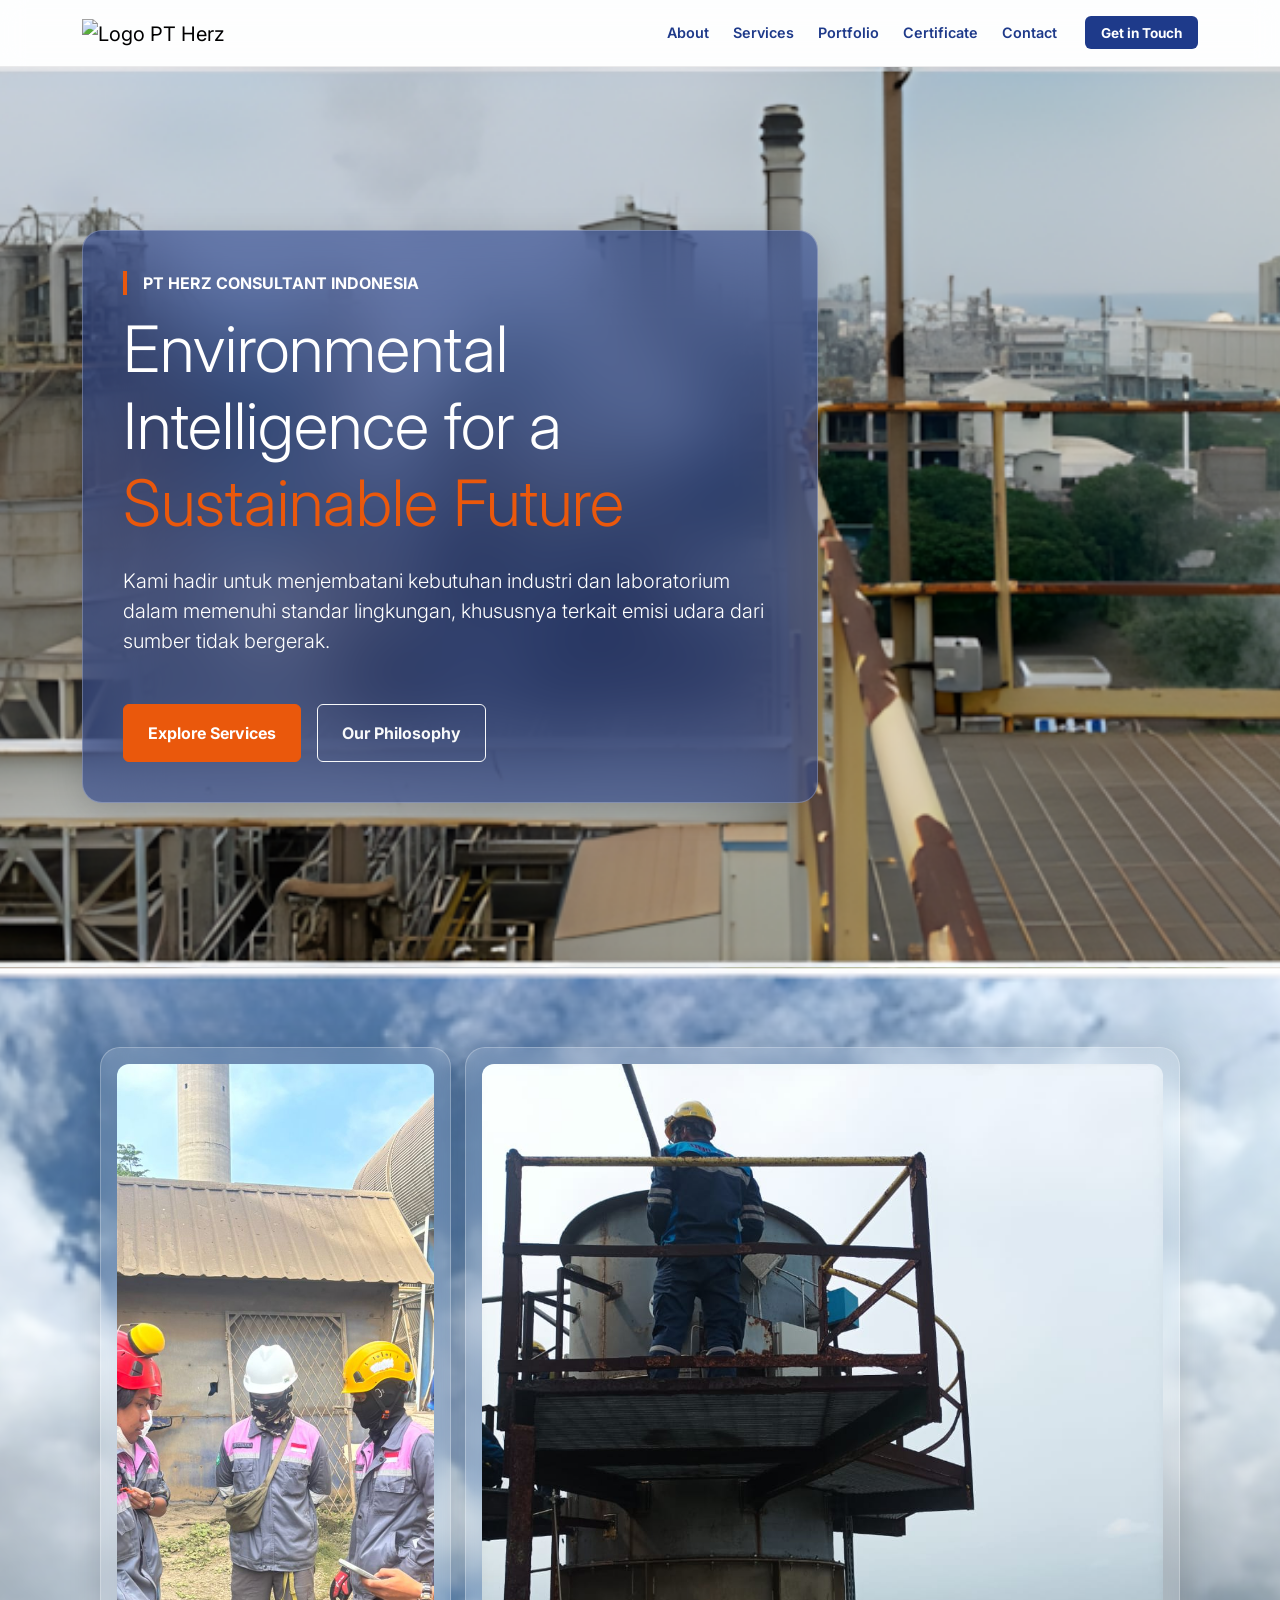
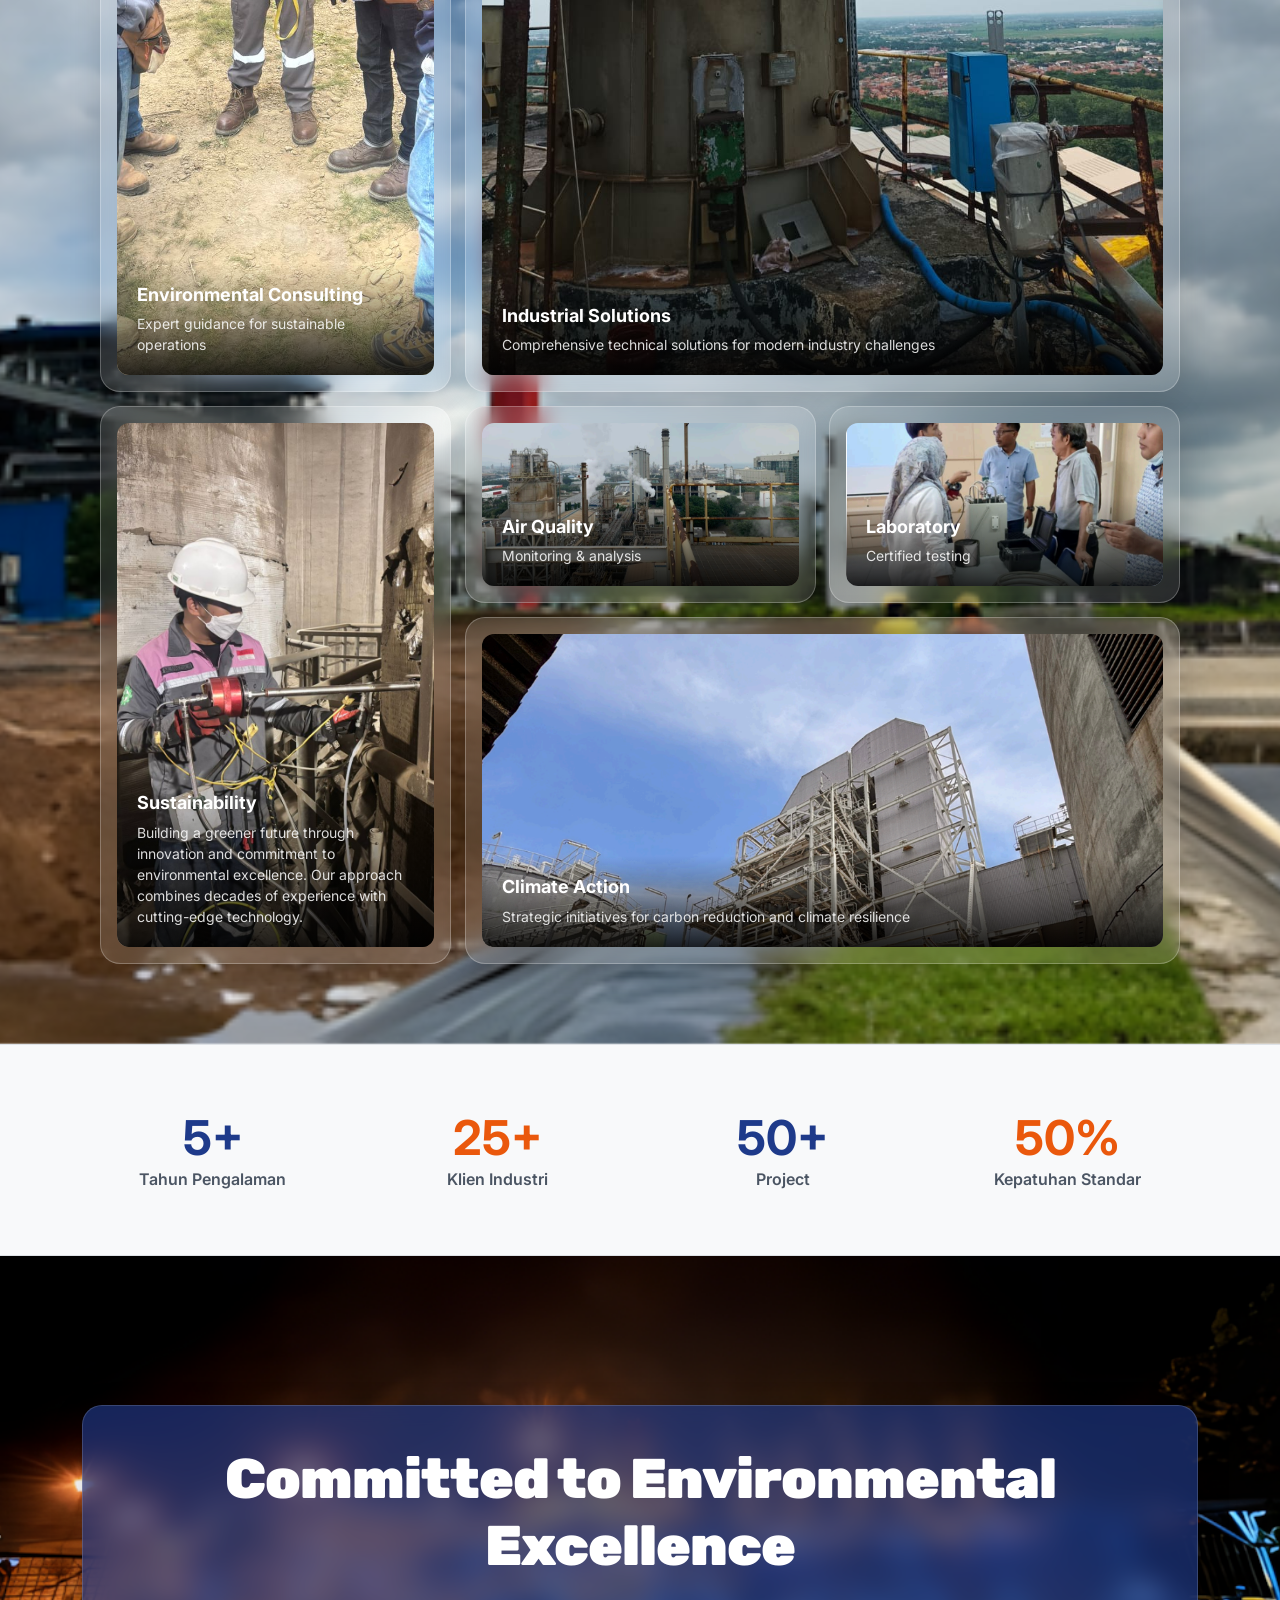
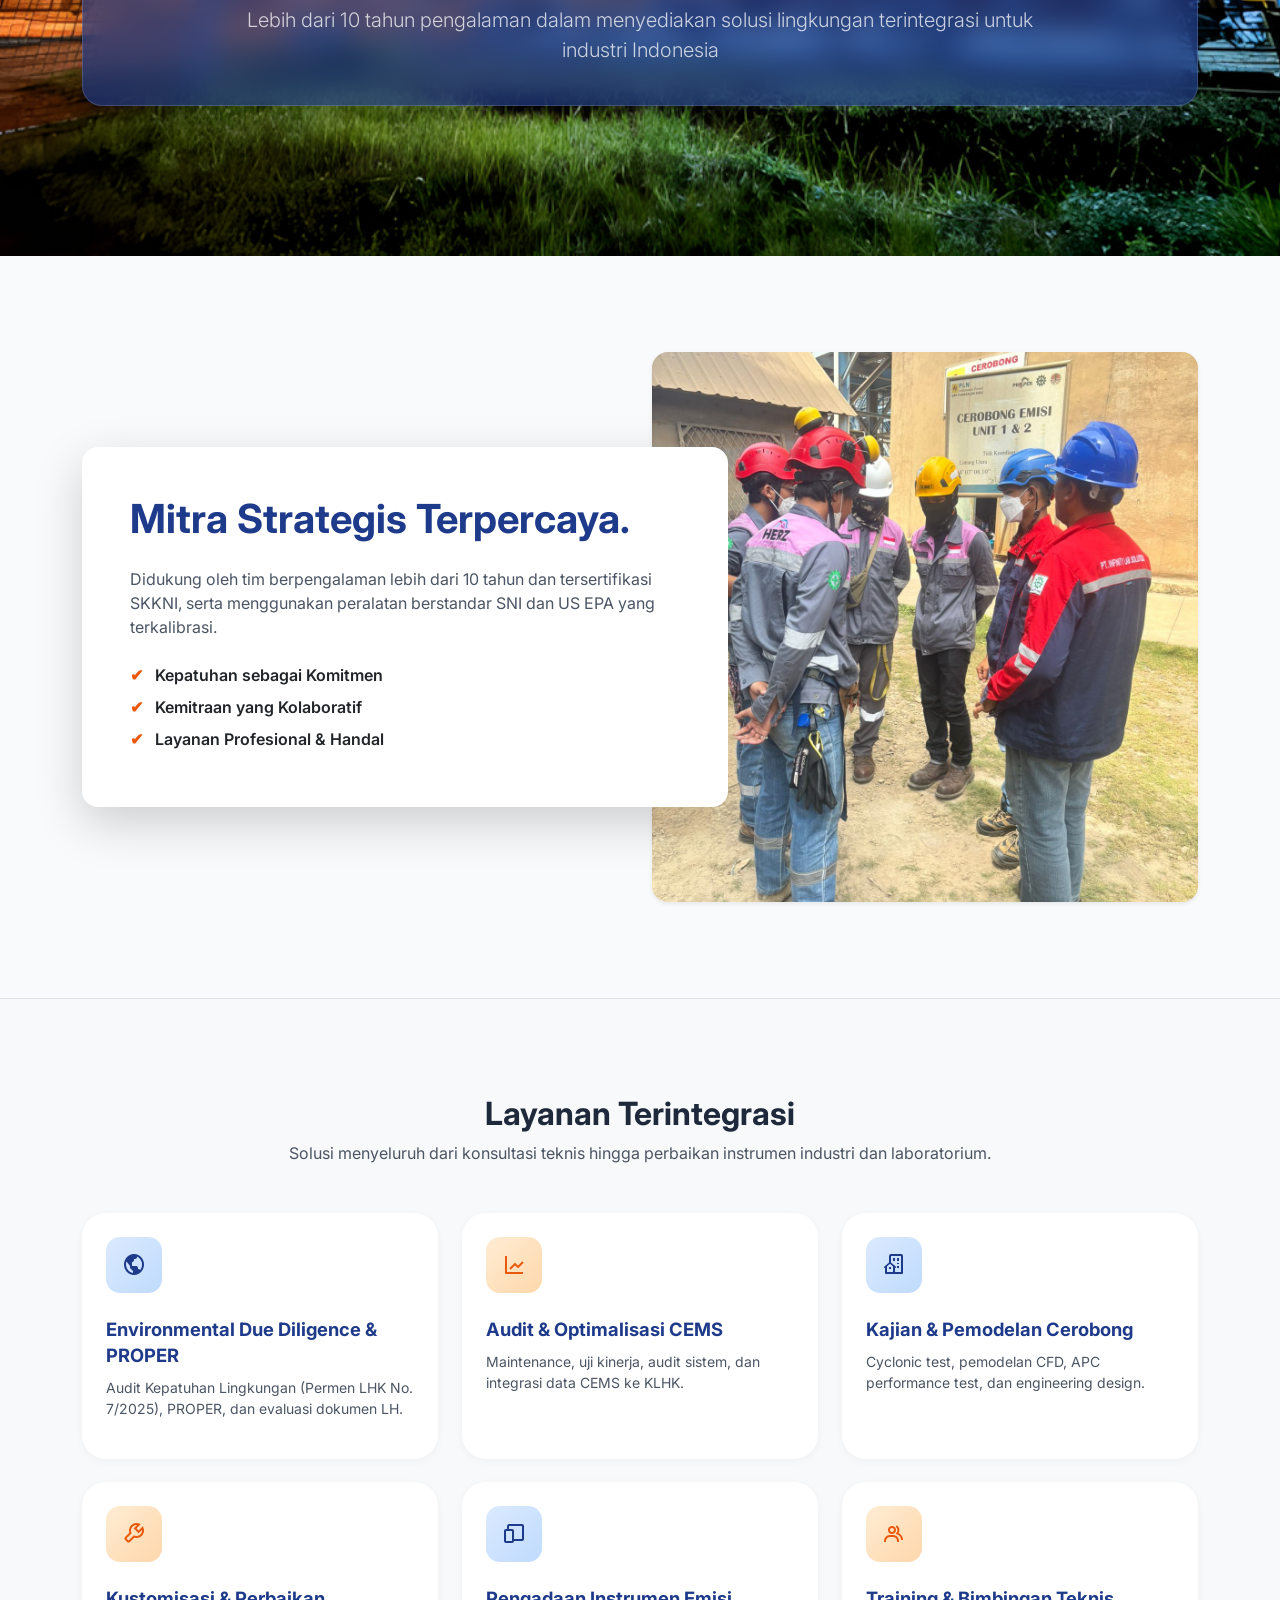
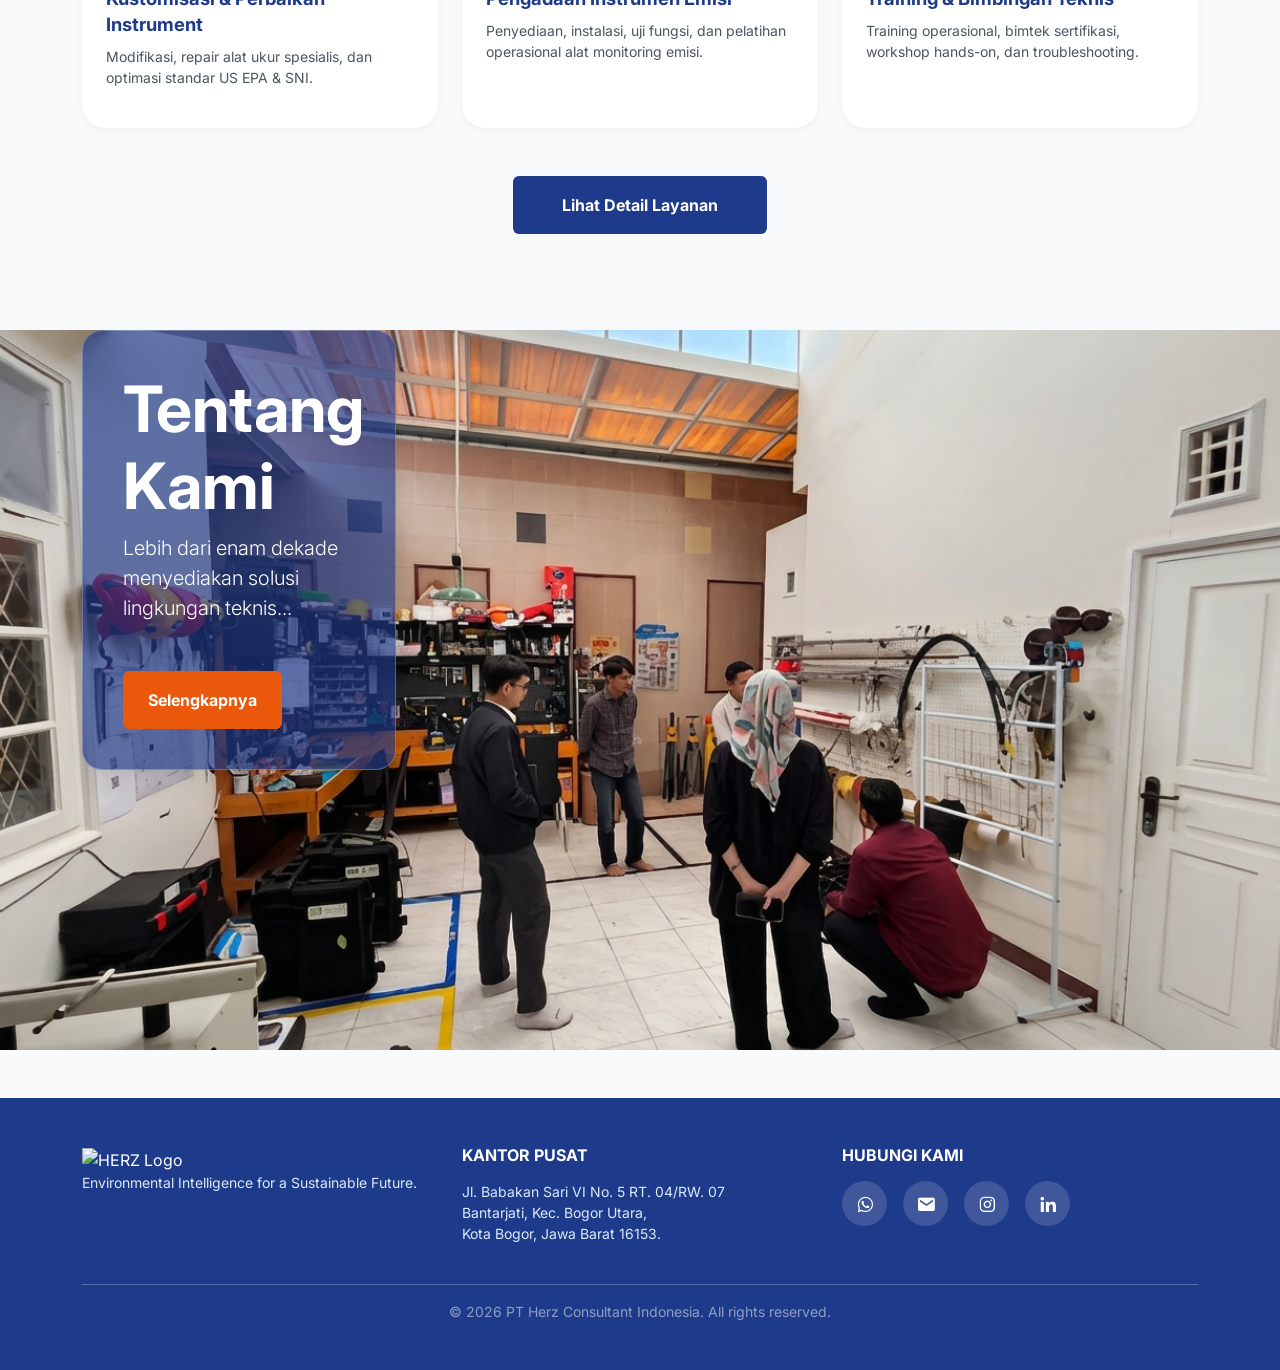
==== index.html @ bb4b150a "tambah card data pada portfolio" ====
<!DOCTYPE html>
<html lang="id">
<head>
    <meta charset="UTF-8">
    <meta name="viewport" content="width=device-width, initial-scale=1.0">
    <title>PT Herz Consultant Indonesia | Environmental Intelligence</title>
    
    <link href="https://cdn.jsdelivr.net/npm/bootstrap@5.3.0/dist/css/bootstrap.min.css" rel="stylesheet">
    <link href="https://fonts.googleapis.com/css2?family=Inter:wght@300;400;600;700;800&family=Rubik:wght@400;600;700;800;900&display=swap" rel="stylesheet">
    <link href="https://unpkg.com/boxicons@2.1.4/css/boxicons.min.css" rel="stylesheet"> 
    <link rel="stylesheet" href="https://cdn.jsdelivr.net/npm/swiper@11/swiper-bundle.min.css" />   
    <link rel="stylesheet" href="css/style.css">
</head>
<body>

    <nav class="navbar navbar-expand-lg navbar-light py-2">
        <div class="container">
            <a class="navbar-brand" href="index.html">
                <img src="assets/logos/logo-herz.png" alt="Logo PT Herz" class="brand-logo">
            </a>
            <button class="navbar-toggler" type="button" data-bs-toggle="collapse" data-bs-target="#navbarNav">
                <span class="navbar-toggler-icon"></span>
            </button>
            <div class="collapse navbar-collapse" id="navbarNav">
                <ul class="navbar-nav ms-auto align-items-center">
                    <li class="nav-item"><a class="nav-link fw-semibold px-3" href="about.html">About</a></li>
                    <li class="nav-item"><a class="nav-link fw-semibold px-3" href="services.html">Services</a></li>
                    <li class="nav-item"><a class="nav-link fw-semibold px-3" href="portfolio.html">Portfolio</a></li>
                    <li class="nav-item"><a class="nav-link fw-semibold px-3" href="sertificate.html">Certificate</a></li>
                    <li class="nav-item"><a class="nav-link fw-semibold px-3" href="contact.html">Contact</a></li>
                    <li class="nav-item ms-lg-3">
                        <a href="#" class="btn btn-herz-blue fw-bold px-4" data-bs-toggle="modal" data-bs-target="#contactModal">Get in Touch</a>
                    </li>
                </ul>
            </div>
        </div>
    </nav>

    <section id="home" class="hero-slider d-flex align-items-center">
        <div class="hero-slides">
            <div class="hero-slide active" style="background-image: url('assets/images/bg_hero01.png');"></div>
            <div class="hero-slide" style="background-image: url('assets/images/bg_hero02.png');"></div>
            <div class="hero-slide" style="background-image: url('assets/images/bg_hero03.png');"></div>
            <div class="hero-slide" style="background-image: url('assets/images/bg_hero04.png');"></div>
        </div>
        <div class="container">
            <div class="row">
                <div class="col-lg-8 reveal-left">
                <div class="glass-panel" style="background: rgba(30, 58, 138, 0.55); backdrop-filter: blur(40px); -webkit-backdrop-filter: blur(40px);">
                        <span class="hero-subtitle text-uppercase fw-bold mb-3 d-block" style="color: #ffffff;">PT Herz Consultant Indonesia</span>
                        <h1 class="display-3 fw-extrabold mb-4 text-white">
                            Environmental Intelligence for a <span class="text-herz-orange">Sustainable Future</span>
                        </h1>
                    <p class="lead mb-5 text-white">
                            Kami hadir untuk menjembatani kebutuhan industri dan laboratorium dalam memenuhi standar lingkungan, khususnya terkait emisi udara dari sumber tidak bergerak.
                        </p>
                        <div class="d-flex gap-3">
                            <a href="services.html" class="btn btn-herz-orange px-4 py-3 fw-bold text-white">Explore Services</a>
                            <a href="portfolio.html" class="btn btn-outline-light px-4 py-3 fw-bold">Our Philosophy</a>
                        </div>
                    </div>
                </div>
            </div>
        </div>
    </section>

    <section class="masonry-grid-section" style="background-image: url('assets/images/bg_hero04.png'); background-size: cover; background-position: center;">
        <div class="masonry-grid-container">
            <div class="masonry-grid">
                <!-- Card 1: Standard -->
                <div class="masonry-card masonry-card-standard animate-on-scroll">
                    <img src="assets/images/dokum (221).jpeg" alt="Environmental Consulting" class="masonry-card-img">
                    <div class="masonry-card-body">
                        <h3 class="masonry-card-title">Environmental Consulting</h3>
                        <p class="masonry-card-text">Expert guidance for sustainable operations</p>
                    </div>
                </div>

                <!-- Card 2: Wide (spans 2 columns) -->
                <div class="masonry-card masonry-card-wide animate-on-scroll">
                    <img src="assets/images/dokum (1).jpg" alt="Industrial Solutions" class="masonry-card-img">
                    <div class="masonry-card-body">
                        <h3 class="masonry-card-title">Industrial Solutions</h3>
                        <p class="masonry-card-text">Comprehensive technical solutions for modern industry challenges</p>
                    </div>
                </div>

                <!-- Card 3: Tall (spans 2 rows) -->
                <div class="masonry-card masonry-card-tall animate-on-scroll">
                    <img src="assets/images/dokum (51).jpeg" alt="Sustainability" class="masonry-card-img">
                    <div class="masonry-card-body">
                        <h3 class="masonry-card-title">Sustainability</h3>
                        <p class="masonry-card-text">Building a greener future through innovation and commitment to environmental excellence. Our approach combines decades of experience with cutting-edge technology.</p>
                    </div>
                </div>

                <!-- Card 4: Standard -->
                <div class="masonry-card masonry-card-standard animate-on-scroll">
                    <img src="assets/images/airquality.png" alt="Air Quality" class="masonry-card-img">
                    <div class="masonry-card-body">
                        <h3 class="masonry-card-title">Air Quality</h3>
                        <p class="masonry-card-text">Monitoring & analysis</p>
                    </div>
                </div>

                <!-- Card 5: Standard -->
                <div class="masonry-card masonry-card-standard animate-on-scroll">
                    <img src="assets/images/lab.png" alt="Laboratory" class="masonry-card-img">
                    <div class="masonry-card-body">
                        <h3 class="masonry-card-title">Laboratory</h3>
                        <p class="masonry-card-text">Certified testing</p>
                    </div>
                </div>

                <!-- Card 6: Wide (spans 2 columns) -->
                <div class="masonry-card masonry-card-wide animate-on-scroll">
                    <img src="assets/images/climate.png" alt="Climate Action" class="masonry-card-img">
                    <div class="masonry-card-body">
                        <h3 class="masonry-card-title">Climate Action</h3>
                        <p class="masonry-card-text">Strategic initiatives for carbon reduction and climate resilience</p>
                    </div>
                </div>
            </div>
        </div>
    </section>

    <!-- Divider: Stat Counters -->
    <section class="stat-divider py-5 bg-light border-top border-bottom">
        <div class="container">
            <div class="row text-center g-4">
                <div class="col-md-3 col-6">
                    <div class="stat-item">
                        <h2 class="display-5 fw-bold text-herz-blue mb-0"><span class="counter" data-target="5">0</span>+</h2>
                        <p class="text-muted fw-semibold mb-0">Tahun Pengalaman</p>
                    </div>
                </div>
                <div class="col-md-3 col-6">
                    <div class="stat-item">
                        <h2 class="display-5 fw-bold text-herz-orange mb-0"><span class="counter" data-target="25">0</span>+</h2>
                        <p class="text-muted fw-semibold mb-0">Klien Industri</p>
                    </div>
                </div>
                <div class="col-md-3 col-6">
                    <div class="stat-item">
                        <h2 class="display-5 fw-bold text-herz-blue mb-0"><span class="counter" data-target="50">0</span>+</h2>
                        <p class="text-muted fw-semibold mb-0">Project</p>
                    </div>
                </div>
                <div class="col-md-3 col-6">
                    <div class="stat-item">
                        <h2 class="display-5 fw-bold text-herz-orange mb-0"><span class="counter" data-target="100">0</span>%</h2>
                        <p class="text-muted fw-semibold mb-0">Kepatuhan Standar</p>
                    </div>
                </div>
            </div>
        </div>
    </section>

    <section class="full-width-blue-section" style="background-image: url('assets/images/bg_hero03.png'); background-size: cover; background-position: center;">
    <div class="container">
        <div class="row">
            <div class="col-12 text-center">
                <div class="glass-panel-dark d-inline-block">
                    <h2 class="display-4 fw-extrabold text-white mb-4 animate-on-scroll">
                        Committed to Environmental Excellence
                    </h2>

                    <p class="lead text-white opacity-75 fade-in-text"
                       style="max-width: 800px; margin: 0 auto;">
                        Lebih dari 10 tahun pengalaman dalam menyediakan solusi lingkungan terintegrasi untuk industri Indonesia
                    </p>
                </div>
            </div>
        </div>
    </div>
</section>

    <section id="about" class="py-5 overflow-hidden">
        <div class="container py-5">
            <div class="row align-items-center">
                
                <!-- Left Column: Card with text -->
                <div class="col-lg-6 position-relative z-2">
                    <div class="card border-0 shadow-lg p-4 p-lg-5 rounded-4 about-card-overlap fade-up-stagger stagger-1">
                        <h2 class="h1 fw-bold text-herz-blue mb-4">Mitra Strategis Terpercaya.</h2>

                        <p class="text-muted mb-4" style="min-height: auto;">
                            Didukung oleh tim berpengalaman lebih dari 10 tahun dan tersertifikasi SKKNI, serta menggunakan peralatan berstandar SNI dan US EPA yang terkalibrasi.
                        </p>
                            
                        <ul class="list-unstyled fw-semibold text-dark mb-0">
                            <li class="mb-2 fade-up-stagger stagger-3"><span class="text-herz-orange me-2">✔</span> Kepatuhan sebagai Komitmen</li>
                            <li class="mb-2 fade-up-stagger stagger-4"><span class="text-herz-orange me-2">✔</span> Kemitraan yang Kolaboratif</li>
                            <li class="mb-2 fade-up-stagger stagger-5"><span class="text-herz-orange me-2">✔</span> Layanan Profesional & Handal</li>
                        </ul>
                    </div>
                </div>

                <!-- Right Column: Image -->
                <div class="col-lg-6 position-relative z-1">
                    <img src="assets/images/WhatsApp Image 2026-05-28 at 17.19.41.jpeg" alt="Tentang PT Herz" class="about-img-under rounded-4 shadow-sm w-100 reveal-right">
                </div>

            </div>
        </div>
    </section>

    <section id="services" class="py-5 bg-light border-top">
        <div class="container py-5">
            <div class="text-center mb-5">
                <h2 class="fw-bold fade-in-text">Layanan Terintegrasi</h2>
                <p class="text-muted fade-in-text">Solusi menyeluruh dari konsultasi teknis hingga perbaikan instrumen industri dan laboratorium.</p>
            </div>
            <div class="row g-4">
                <div class="col-md-4">
                    <div class="card h-100 p-4 border-0 shadow-md service-card animate-on-scroll">
                        <div class="icon-box mb-4"><i class='bx bx-world'></i></div>
                        <h4 class="fw-bold">Environmental Due Diligence & PROPER</h4>
                        <p class="text-muted small">Audit Kepatuhan Lingkungan (Permen LHK No. 7/2025), PROPER, dan evaluasi dokumen LH.</p>
                    </div>
                </div>

                <div class="col-md-4">
                    <div class="card h-100 p-4 border-0 shadow-md service-card animate-on-scroll">
                        <div class="icon-box-orange mb-4"><i class='bx bx-line-chart'></i></div>
                        <h4 class="fw-bold">Audit & Optimalisasi CEMS</h4>
                        <p class="text-muted small">Maintenance, uji kinerja, audit sistem, dan integrasi data CEMS ke KLHK.</p>
                    </div>
                </div>

                <div class="col-md-4">
                    <div class="card h-100 p-4 border-0 shadow-md service-card animate-on-scroll">
                        <div class="icon-box mb-4"><i class='bx bx-building-house'></i></div>
                        <h4 class="fw-bold">Kajian & Pemodelan Cerobong</h4>
                        <p class="text-muted small">Cyclonic test, pemodelan CFD, APC performance test, dan engineering design.</p>
                    </div>
                </div>

                <div class="col-md-4">
                    <div class="card h-100 p-4 border-0 shadow-md service-card animate-on-scroll">
                        <div class="icon-box-orange mb-4"><i class='bx bx-wrench'></i></div>
                        <h4 class="fw-bold">Kustomisasi & Perbaikan Instrument</h4>
                        <p class="text-muted small">Modifikasi, repair alat ukur spesialis, dan optimasi standar US EPA & SNI.</p>
                    </div>
                </div>

                <div class="col-md-4">
                    <div class="card h-100 p-4 border-0 shadow-md service-card animate-on-scroll">
                        <div class="icon-box mb-4"><i class='bx bx-devices'></i></div>
                        <h4 class="fw-bold">Pengadaan Instrumen Emisi</h4>
                        <p class="text-muted small">Penyediaan, instalasi, uji fungsi, dan pelatihan operasional alat monitoring emisi.</p>
                    </div>
                </div>

                <div class="col-md-4">
                    <div class="card h-100 p-4 border-0 shadow-md service-card animate-on-scroll">
                        <div class="icon-box-orange mb-4"><i class='bx bx-group'></i></div>
                        <h4 class="fw-bold">Training & Bimbingan Teknis</h4>
                        <p class="text-muted small">Training operasional, bimtek sertifikasi, workshop hands-on, dan troubleshooting.</p>
                    </div>
                </div>
            </div>
            <div class="text-center mt-5">
                <a href="services.html" class="btn btn-herz-blue fw-bold px-5 py-3">Lihat Detail Layanan</a>
            </div>
        </div>
    </section>

    <section class="full-width-hero">
    
    <img src="assets/images/dokum100.png" alt="Tentang Herz Indonesia">

    <div class="container h-100 d-flex align-items-center">
        <div class="row">
            <div class="col-lg-6 animate-on-scroll">
                <div class="glass-panel" style="background: rgba(30, 58, 138, 0.65); backdrop-filter: blur(50px); -webkit-backdrop-filter: blur(50px);">
                    <h1 class="display-3 fw-bold text-white">Tentang Kami</h1>
                    <p class="lead mb-5 text-white">
                        Lebih dari enam dekade menyediakan solusi lingkungan teknis...
                    </p>
                    <div class="d-flex gap-3 mt-4">
                        <a href="about.html" class="btn btn-herz-orange text-white px-4 py-3 fw-bold">Selengkapnya</a>
                    </div>
                </div>
            </div>
        </div>
    </div>
</section>

    <footer id="contact" class="bg-herz-blue text-white py-5 mt-5">
        <div class="container">
            <div class="row g-4">
                <div class="col-md-4">
                    <img src="assets/logos/logo-herz.png" alt="HERZ Logo" class="img-fluid" style="height: 90px;">
                    <p class="text-light-blue small">Environmental Intelligence for a Sustainable Future.</p>
                </div>
                <div class="col-md-4">
                    <h6 class="text-uppercase fw-bold mb-3">Kantor Pusat</h6>
                    <p class="text-light-blue small">
                        Jl. Babakan Sari VI No. 5 RT. 04/RW. 07<br>
                        Bantarjati, Kec. Bogor Utara,<br>
                        Kota Bogor, Jawa Barat 16153.
                    </p>

                </div>
                <div class="col-md-4">
                    <h6 class="text-uppercase fw-bold mb-3">Hubungi Kami</h6>
                    <ul class="list-unstyled text-light-blue small">
                       <div class="d-flex gap-3 flex-wrap">
                             <!-- REVISI 2026-05-07: Update WhatsApp -->
                             <a href="https://wa.me/628131415825" class="social-icon" target="_blank">
                                 <i class='bx bxl-whatsapp'></i>
                             </a>
                         
                             <!-- REVISI 2026-05-07: Update Email -->
                             <a href="mailto:info@herzindonesia.com" class="social-icon">
                                 <i class='bx bxs-envelope'></i>
                             </a>
                         
                             <a href="#" class="social-icon">
                                 <i class='bx bxl-instagram'></i>
                             </a>
                         
                             <!-- REVISI 2026-05-07: Update LinkedIn -->
                             <a href="https://www.linkedin.com/company/pt-herz-konsultan-indonesia/" class="social-icon" target="_blank">
                                 <i class='bx bxl-linkedin'></i>
                             </a>

                        </div>
                    </ul>
                </div>
            </div>
            <hr class="mt-4 opacity-25">
            <div class="text-center small opacity-50">
                &copy; 2026 PT Herz Consultant Indonesia. All rights reserved.
            </div>
        </div>
    </footer>

    <!-- Contact Modal -->
    <div class="modal fade" id="contactModal" tabindex="-1" aria-labelledby="contactModalLabel" aria-hidden="true">
        <div class="modal-dialog modal-dialog-centered">
            <div class="modal-content border-0 shadow-lg rounded-4">
                <div class="modal-header border-0 pb-0 position-relative">
                    <h5 class="modal-title fw-bold text-herz-blue w-100 text-center mt-3" id="contactModalLabel">Hubungi Kami</h5>
                    <button type="button" class="btn-close position-absolute end-0 top-0 m-3" data-bs-dismiss="modal" aria-label="Close"></button>
                </div>
                <div class="modal-body text-center pb-5 pt-3">
                    <p class="text-muted mb-4 px-3 small">Silakan pilih platform komunikasi yang paling nyaman untuk Anda.</p>
                    <div class="row justify-content-center g-3 px-3">
                        <div class="col-4">
                            <a href="https://wa.me/628131415825" target="_blank" class="contact-grid-card text-decoration-none">
                                <div class="icon-wrapper whatsapp">
                                    <i class='bx bxl-whatsapp'></i>
                                </div>
                                <span class="fw-semibold">WhatsApp</span>
                            </a>
                        </div>
                        <div class="col-4">
                            <a href="mailto:info@herzindonesia.com" class="contact-grid-card text-decoration-none">
                                <div class="icon-wrapper email">
                                    <i class='bx bxs-envelope'></i>
                                </div>
                                <span class="fw-semibold">Email</span>
                            </a>
                        </div>
                        <div class="col-4">
                            <a href="https://www.linkedin.com/company/pt-herz-konsultan-indonesia/" target="_blank" class="contact-grid-card text-decoration-none">
                                <div class="icon-wrapper linkedin">
                                    <i class='bx bxl-linkedin'></i>
                                </div>
                                <span class="fw-semibold">LinkedIn</span>
                            </a>
                        </div>
                    </div>
                </div>
            </div>
        </div>
    </div>

    <script src="https://cdn.jsdelivr.net/npm/bootstrap@5.3.0/dist/js/bootstrap.bundle.min.js"></script>
    <script src="js/script.js"></script>
</body>
</html>
---- css/style.css ----
/* =========================================
   1. General Setup & Colors
   ========================================= */
body {
    font-family: 'Inter', sans-serif;
    background-color: #f8fafc;
    color: #1e293b;
    min-height: 100vh;
}

/* =========================================
   Glassmorphism Panel - Behind Text Only
   ========================================= */
.glass-panel {
    background: rgba(255, 255, 255, 0.12);
    backdrop-filter: blur(14px);
    -webkit-backdrop-filter: blur(14px);
    border: 1px solid rgba(255, 255, 255, 0.25);
    border-radius: 20px;
    padding: 2.5rem;
    box-shadow: 0 8px 32px rgba(0, 0, 0, 0.15);
}

.glass-panel-dark {
    background: rgba(30, 58, 138, 0.65);
    backdrop-filter: blur(14px);
    -webkit-backdrop-filter: blur(14px);
    border: 1px solid rgba(255, 255, 255, 0.15);
    border-radius: 20px;
    padding: 2.5rem;
    box-shadow: 0 8px 32px rgba(0, 0, 0, 0.2);
}

@media (max-width: 768px) {
    .glass-panel,
    .glass-panel-dark {
        padding: 1.5rem;
        border-radius: 14px;
        background: rgba(255, 255, 255, 0.2);
    }
}

/* =========================================
   About Section Glassmorphism
   ========================================= */
.glass-section {
    background: rgba(255, 255, 255, 0.7);
    backdrop-filter: blur(10px);
    -webkit-backdrop-filter: blur(10px);
    border: 1px solid rgba(255, 255, 255, 0.3);
    box-shadow: 0 8px 32px rgba(0, 0, 0, 0.08);
}

@media (max-width: 768px) {
    .glass-section {
        background: rgba(255, 255, 255, 0.85);
    }
}

/* =========================================
   About Us - Asymmetric Section
   ========================================= */
.about-section {
    background-color: #FDF2E2;
    position: relative;
    overflow: hidden;
    width: 100%;
}

.about-content {
    padding-right: 2rem;
}

.about-content h1 {
    font-size: 2.75rem;
    line-height: 1.2;
    letter-spacing: -0.5px;
}

.about-content h2 {
    font-size: 1.5rem;
    line-height: 1.4;
}

.about-content p {
    font-size: 1.05rem;
    line-height: 1.8;
}

/* Stat Cards */
.stat-card {
    transition: transform 0.3s ease, box-shadow 0.3s ease;
}

.stat-card:hover {
    transform: translateY(-5px);
    box-shadow: 0 12px 30px rgba(0, 0, 0, 0.15) !important;
}

/* Images Wrapper */
.about-images-wrapper {
    position: relative;
    min-height: 520px;
    padding: 30px 0;
}

/* Top Image */
.about-image-top {
    position: relative;
    z-index: 1;
}

.about-img-top {
    width: 100%;
    max-width: 480px;
    height: auto;
    aspect-ratio: 4/3;
    object-fit: cover;
    border-radius: 20px;
    display: block;
    margin-left: auto;
    box-shadow: 0 15px 50px rgba(0, 0, 0, 0.12);
}

/* Bottom Image (Overlapping) */
.about-image-bottom {
    position: absolute;
    bottom: 20px;
    left: 0;
    z-index: 2;
}

.about-img-bottom {
    width: 100%;
    max-width: 400px;
    height: auto;
    aspect-ratio: 4/3;
    object-fit: cover;
    border-radius: 20px;
    display: block;
    margin-left: 60px;
    box-shadow: 0 20px 60px rgba(0, 0, 0, 0.18);
}

/* Responsive - Tablet & Mobile */
@media (max-width: 991px) {
    .about-content {
        padding-right: 0;
        text-align: center;
        margin-bottom: 3rem;
    }
    
    .about-content h1 {
        font-size: 2.25rem;
    }
    
    .about-content h2 {
        font-size: 1.25rem;
    }
    
    .about-images-wrapper {
        min-height: auto;
        padding: 0;
    }
    
    .about-image-top {
        position: relative !important;
        margin-bottom: 0;
    }
    
    .about-img-top {
        max-width: 100%;
        margin-left: auto !important;
        margin-right: auto;
    }
    
    /* Overlap effect tetap terjaga di mobile */
    .about-image-bottom {
        position: relative !important;
        bottom: auto;
        left: auto;
        margin-top: -80px;
        margin-left: auto !important;
        margin-right: auto;
        display: table;
    }
    
    .about-img-bottom {
        max-width: 85%;
        margin-left: auto !important;
        margin-right: auto;
    }
}

@media (max-width: 767px) {
    .about-section {
        padding-top: 2rem !important;
        padding-bottom: 2rem !important;
    }
    
    .about-content h1 {
        font-size: 1.875rem;
    }
    
    .about-content h2 {
        font-size: 1.125rem;
    }
    
    .stat-card .p-3 {
        padding: 0.75rem !important;
    }
    
    .stat-card h3 {
        font-size: 1.25rem !important;
    }
    
    .stat-card small {
        font-size: 0.75rem !important;
    }
    
    .about-img-bottom {
        max-width: 90%;
    }
}

/* Rubik Font for Special Headings */
.font-rubik {
    font-family: 'Rubik', sans-serif;
    font-weight: 900;
    letter-spacing: -0.5px;
}

/* Standar Warna Herz (Pilih salah satu, di sini saya pakai #EA580C agar konsisten) */
.text-herz-blue { color: #1e3a8a; }
.text-herz-orange { color: #EA580C !important; }
.text-herz-white { color: #ffffff !important; }
.text-white { color: #ffffff !important; }
.bg-herz-blue { background-color: #1e3a8a; }

.btn-herz-blue {
    background-color: #1e3a8a;
    color: white;
}
.btn-herz-blue:hover { background-color: #172554; color: white; }

.btn-herz-orange { 
    background-color: #EA580C; 
    border-color: #EA580C;
    color: white; 
}
.btn-herz-orange:hover { background-color: #d14d0a; }

/* =========================================
   2. Components
   ========================================= */
/* REVISI 2026-05-07: Perbesar logo agar lebih jelas */
.brand-logo { height: 75px; transition: transform 0.3s ease; }
.brand-logo:hover { transform: scale(1.05); }

@media (max-width: 768px) {
    .brand-logo { height: 60px; }
}

.border-bottom-herz-orange { border-bottom: 3px solid #EA580C; }

/* REVISI 2026-05-07: Perjelas kontras font */
.text-muted { color: #4b5563 !important; } /* Lebih gelap dari default bootstrap muted */
.text-light-blue { color: #dbeafe !important; }

/* =========================================
   Hero Slider (Background Image Carousel)
   ========================================= */
.hero-slider {
    position: relative;
    min-height: 100vh;
    overflow: hidden;
}

.hero-slides {
    position: absolute;
    top: 0;
    left: 0;
    width: 100%;
    height: 100%;
    z-index: -2;
}

.hero-slide {
    position: absolute;
    top: 0;
    left: 0;
    width: 100%;
    height: 100%;
    background-size: cover;
    background-position: center;
    opacity: 0;
    transition: opacity 1.5s ease-in-out;
}

.hero-slide.active {
    opacity: 1;
}

.hero-bg {
    min-height: 100vh;
    background-image: linear-gradient(rgba(255, 255, 255, 0.9), rgba(255, 255, 255, 0.7)), url('https://images.unsplash.com/photo-1532601224476-15c79f2f7a51?auto=format&fit=crop&q=80');
    background-size: cover;
    background-position: center;
    background-attachment: fixed;
    padding-top: 80px;
}

.hero-subtitle {
    border-left: 4px solid #EA580C;
    padding-left: 1rem;
    color: #1e3a8a;
}

.about-img {
    height: 400px;
    background-image: url('../assets/images/WhatsApp Image 2026-05-28 at 17.19.41.jpeg');
    background-size: cover;
    background-position: center;
}

/*hero image*/

/* Kita bikin section-nya span full width */
.full-width-hero {
    width: 100vw; /* Viewport Width (lebar layar) murni */
    min-height: 80vh; /* Tinggi section minimal 80% dari tinggi layar */
    margin-left: calc(-50vw + 50%); /* Trik TI buat override margin container */
    margin-right: calc(-50vw + 50%);
    position: relative;
    overflow: hidden; /* Biar nggak ada scrollbar horizontal */
}

/* Kita atur gambarnya di dalem section */
.full-width-hero img {
    width: 100%; /* Lebar gambar full mengikuti section pembungkus */
    height: 100%; /* Tinggi gambar full mengikuti section */
    object-fit: cover; /* Trik TI: Gambar nggak bakal distorsi, dia bakal di-crop */
    object-position: center; /* Fokus crop di tengah */
    position: absolute;
    top: 0;
    left: 0;
    z-index: -1; /* Gambar ditaruh di belakang konten teks */
}

/* Full-width Blue Section */
.full-width-blue-section {
    width: 100vw;
  margin-left: calc(-50vw + 50%);
  margin-right: calc(-50vw + 50%);
  background-color: #1e3a8a;
  background-size: cover;
  background-position: center;
  
  /* TAMBAHAN BIAR PANJANG KE BAWAH */
  min-height: 600px; /* Atur angka ini sesuai selera lu */
  display: flex;
  flex-direction: column;
  justify-content: center; /* Teks tetep di tengah meskipun section-nya tinggi */
  padding: 80px 20px; /* Ruang napas buat mobile */
}

.full-width-blue-section h2 {
    font-family: 'Rubik', sans-serif;
    font-weight: 900;
    letter-spacing: -1px;
}

/* =========================================
   Masonry Grid Section (CSS Grid-based)
   ========================================= */
.masonry-grid-section {
    width: 100vw;
    margin-left: calc(-50vw + 50%);
    margin-right: calc(-50vw + 50%);
    background-color: #1e3a8a;
    background-size: cover;
    background-position: center;
    padding: 80px 20px;
    min-height: 600px;
}

.masonry-grid-container {
    max-width: 1400px;
    margin: 0 auto;
    padding: 0 16px;
}

.masonry-grid {
    display: grid;
    grid-template-columns: repeat(1, minmax(0, 1fr));
    gap: 14px;
    max-width: 1080px;
    margin: 0 auto;
}

@media (min-width: 576px) {
    .masonry-grid {
        grid-template-columns: repeat(2, minmax(0, 1fr));
    }
}

@media (min-width: 992px) {
    .masonry-grid {
        grid-template-columns: repeat(3, minmax(0, 1fr));
    }
}

/* Portfolio documentation images (uniform size) */
.masonry-item {
    border-radius: 10px;
    overflow: hidden;
    background-color: #e2e8f0;
    aspect-ratio: 16 / 10;
    max-height: 220px;
}

.masonry-img {
    width: 100%;
    height: 100%;
    object-fit: cover;
    display: block;
}

/* Card base styles */
.masonry-card {
    position: relative;
    background: rgba(255, 255, 255, 0.12);
    backdrop-filter: blur(14px);
    -webkit-backdrop-filter: blur(14px);
    border: 1px solid rgba(255, 255, 255, 0.25);
    border-radius: 20px;
    padding: 16px;
    overflow: hidden;
    box-shadow: 0 8px 32px rgba(0, 0, 0, 0.15);
    transition: transform 0.3s ease, box-shadow 0.3s ease;
    opacity: 0;
    transform: translateY(40px);
}

.masonry-card.is-visible {
    opacity: 1;
    transform: translateY(0);
    transition: opacity 0.6s ease, transform 0.6s cubic-bezier(0.4, 0, 0.2, 1),
                box-shadow 0.3s ease;
}

.masonry-card:hover {
    transform: translateY(-8px);
    box-shadow: 0 12px 32px rgba(0, 0, 0, 0.2);
}

/* Card sizes */
.masonry-card-standard {
    grid-column: span 1;
    grid-row: span 1;
}

.masonry-card-wide {
    grid-column: span 2;
    grid-row: span 1;
}

.masonry-card-tall {
    grid-column: span 1;
    grid-row: span 2;
}

/* Card image */
.masonry-card-img {
    width: 100%;
    height: 100%;
    object-fit: cover;
    display: block;
    border-radius: 12px;
    transition: transform 0.4s ease;
}

.masonry-card:hover .masonry-card-img {
    transform: scale(1.05);
}

/* Card content overlay */
.masonry-card-body {
    position: absolute;
    bottom: 16px;
    left: 16px;
    right: 16px;
    padding: 20px;
    background: linear-gradient(to top, rgba(0, 0, 0, 0.85), rgba(0, 0, 0, 0.4), transparent);
    color: #ffffff;
    border-radius: 0 0 12px 12px;
}

.masonry-card-title {
    font-size: 1.125rem;
    font-weight: 700;
    margin-bottom: 8px;
    color: #ffffff;
}

.masonry-card-text {
    font-size: 0.875rem;
    line-height: 1.5;
    color: rgba(255, 255, 255, 0.85);
    margin: 0;
}

/* Responsive: single column on mobile */
@media (max-width: 575px) {
    .masonry-card-wide,
    .masonry-card-tall {
        grid-column: span 1;
        grid-row: span 1;
    }
    
    .masonry-item {
        max-height: 180px;
    }
}
/* =========================================
   3. Services & Cards - Redesigned
   ========================================= */
.service-card {
    background: white;
    border-radius: 20px;
    transition: all 0.4s cubic-bezier(0.4, 0, 0.2, 1);
    cursor: pointer;
    overflow: hidden;
    border: 1px solid #e2e8f0;
    box-shadow: 0 2px 8px rgba(0, 0, 0, 0.04);
}

.service-card:hover {
    transform: translateY(-12px);
    box-shadow: 0 20px 40px rgba(30, 58, 138, 0.15) !important;
    border-color: #EA580C;
}

.service-card::before {
    content: '';
    position: absolute;
    top: 0;
    left: 0;
    right: 0;
    height: 4px;
    background: linear-gradient(90deg, #1e3a8a 0%, #EA580C 100%);
    opacity: 0;
    transition: opacity 0.3s ease;
}

.service-card:hover::before {
    opacity: 1;
}

.service-card h4 {
    font-size: 1.15rem;
    line-height: 1.4;
    color: #1e3a8a;
    transition: color 0.3s ease;
}

.service-card:hover h4 {
    color: #EA580C;
}

.service-card .text-muted {
    transition: color 0.3s ease;
}

.service-card:hover .text-muted {
    color: #64748b !important;
}

/* Icon Box Redesigned */
.icon-box, .icon-box-orange {
    width: 56px;
    height: 56px;
    display: flex;
    align-items: center;
    justify-content: center;
    font-size: 24px;
    font-weight: bold;
    border-radius: 14px;
    transition: all 0.3s ease;
}

.icon-box {
    background: linear-gradient(135deg, #dbeafe 0%, #bfdbfe 100%);
    color: #1e3a8a;
}

.icon-box-orange {
    background: linear-gradient(135deg, #ffedd5 0%, #fed7aa 100%);
    color: #EA580C;
}

.service-card:hover .icon-box {
    background: linear-gradient(135deg, #1e3a8a 0%, #3b82f6 100%);
    color: white;
    transform: scale(1.1) rotate(-5deg);
}

.service-card:hover .icon-box-orange {
    background: linear-gradient(135deg, #EA580C 0%, #f97316 100%);
    color: white;
    transform: scale(1.1) rotate(-5deg);
}

.border-top-orange { border-top: none !important; }

/* =========================================
   4. Scroll-Driven Animations
   ========================================= */

.animate-on-scroll {
    opacity: 0;
    transform: translateY(40px); /* Posisi awal fade-up */
    transition: opacity 0.8s cubic-bezier(0.4, 0, 0.2, 1),
                transform 0.8s cubic-bezier(0.4, 0, 0.2, 1);
    will-change: transform, opacity;
}

.animate-on-scroll.is-visible {
    opacity: 1;
    transform: translateY(0);
}

/* =========================================
   Contact Modal Grid Cards
   ========================================= */
.contact-grid-card {
    display: flex;
    flex-direction: column;
    align-items: center;
    justify-content: center;
    padding: 20px 10px;
    background: #f8fafc;
    border-radius: 16px;
    border: 1px solid #e2e8f0;
    transition: all 0.3s cubic-bezier(0.4, 0, 0.2, 1);
    color: #475569;
    font-size: 0.8rem;
}

.contact-grid-card:hover {
    background: #ffffff;
    border-color: #1e3a8a;
    transform: translateY(-5px);
    box-shadow: 0 10px 25px rgba(30, 58, 138, 0.1);
    color: #1e3a8a;
}

.contact-grid-card .icon-wrapper {
    width: 54px;
    height: 54px;
    border-radius: 14px;
    display: flex;
    align-items: center;
    justify-content: center;
    font-size: 32px;
    margin-bottom: 12px;
    transition: all 0.3s ease;
}

.contact-grid-card .icon-wrapper.whatsapp { background: #dcfce7; color: #16a34a; }
.contact-grid-card:hover .icon-wrapper.whatsapp { background: #16a34a; color: #ffffff; }

.contact-grid-card .icon-wrapper.email { background: #e0e7ff; color: #2563eb; }
.contact-grid-card:hover .icon-wrapper.email { background: #2563eb; color: #ffffff; }

.contact-grid-card .icon-wrapper.linkedin { background: #e0f2fe; color: #0284c7; }
.contact-grid-card:hover .icon-wrapper.linkedin { background: #0284c7; color: #ffffff; }

/* About Card Overlay Layout */
.about-card-overlap {
    background: #ffffff;
    z-index: 2;
    position: relative;
}

.about-img-under {
    z-index: 1;
    position: relative;
}

@media (min-width: 992px) {
    .about-card-overlap {
        margin-right: -100px; /* Pull card right over the image */
    }
    .about-img-under {
        height: 550px;
        object-fit: cover;
    }
}

@media (max-width: 991px) {
    .about-img-under {
        margin-top: -50px; /* On small screens, image sits slightly under the card */
        height: 350px;
        object-fit: cover;
    }
}

/* Staggered Fade Up */
.fade-up-stagger {
    opacity: 0;
    transform: translateY(30px);
    transition: opacity 0.8s cubic-bezier(0.16, 1, 0.3, 1), transform 0.8s cubic-bezier(0.16, 1, 0.3, 1);
}
.fade-up-stagger.is-visible {
    opacity: 1;
    transform: translateY(0);
}

/* Staggering delays for list items */
.stagger-1 { transition-delay: 0.1s; }
.stagger-2 { transition-delay: 0.3s; }
.stagger-3 { transition-delay: 0.5s; }
.stagger-4 { transition-delay: 0.7s; }
.stagger-5 { transition-delay: 0.9s; }

/* Reveal from Right */
.reveal-right {
    opacity: 0;
    transform: translateX(50px);
    transition: opacity 1s cubic-bezier(0.16, 1, 0.3, 1), transform 1s cubic-bezier(0.16, 1, 0.3, 1);
}
.reveal-right.is-visible {
    opacity: 1;
    transform: translateX(0);
}

/* =========================================
   Stat Divider Section
   ========================================= */
.stat-divider {
    background-color: #f8fafc;
    position: relative;
    z-index: 10;
}
.stat-item {
    padding: 1rem;
    transition: transform 0.3s ease;
}
.stat-item:hover {
    transform: translateY(-5px);
}

/* WAJIB: Biar gak ada scrollbar horizontal liar */
section {
    overflow-x: hidden;
}
/* Reveal Left Animation */
.reveal-left {
    opacity: 0;
    transform: translateX(-100px);
    transition: opacity 1s cubic-bezier(0.17, 0.55, 0.55, 1),
                transform 1s cubic-bezier(0.17, 0.55, 0.55, 1);
}

.reveal-left.is-visible {
    opacity: 1;
    transform: translateX(0);
}

/* Staggered Delays for Cards */
.col-md-4:nth-child(1) .animate-on-scroll {
    transition-delay: 0.2s;
}

.col-md-4:nth-child(2) .animate-on-scroll {
    transition-delay: 0.4s;
}

.col-md-4:nth-child(3) .animate-on-scroll {
    transition-delay: 0.6s;
}

/* =========================================
   5. Navbar - Glassmorphism
   ========================================= */

.navbar {
    position: relative;
    z-index: 1030;
    background: rgba(255, 255, 255, 0.75) !important;
    backdrop-filter: blur(12px);
    -webkit-backdrop-filter: blur(12px);
    border-bottom: 1px solid rgba(0, 0, 0, 0.08) !important;
    padding: 0.75rem 0 !important;
}

.nav-link {
    color: #1e3a8a !important;
    font-size: 0.9rem;
    padding: 0.5rem 0.75rem !important;
}
.nav-link:hover {
    color: #EA580C !important;
}

.navbar .btn-herz-blue {
    background-color: #1e3a8a;
    color: white;
    border: none;
    padding: 0.4rem 1rem !important;
    font-size: 0.85rem;
    transition: all 0.3s ease;
}

.navbar .btn-herz-blue:hover {
    background-color: #172554;
    color: white;
}

/* =========================================
   6. Scroll Progress Bar
   ========================================= */

.scroll-progress-bar {
    position: fixed;
    top: 0;
    left: 0;
    height: 4px;
    width: 0%;
    background: linear-gradient(90deg, #1e3a8a, #EA580C);
    z-index: 9999;
    transition: width 0.1s ease-out;
}

/* =========================================
   7. Footer & Portfolio Extra
   ========================================= */
.social-icon {
    width: 45px;
    height: 45px;
    background: rgba(255,255,255,0.15);
    border-radius: 50%;
    display: flex;
    align-items: center;
    justify-content: center;
    color: white;
    font-size: 20px;
    text-decoration: none;
    transition: 0.3s;
}
.social-icon:hover { background: rgba(255,255,255,0.35); transform: scale(1.1); }

.client-logo { height: 60px; max-width: 120px; object-fit: contain; }

.case-card { transition: all 0.3s ease; }
.case-card:hover { transform: translateY(-8px); box-shadow: 0 15px 30px rgba(0,0,0,0.1); }

.case-img {
    width: 100%;
    height: 300px;
    object-fit: cover;
    border-radius: 8px;
    transition: 0.4s;
}
.case-img:hover { transform: scale(1.05); }

.border-bottom-hover {
    border-bottom: 2px solid transparent;
    transition: all 0.3s ease;
}
.border-bottom-hover:hover {
    border-bottom: 2px solid #EA580C;
    color: #1e3a8a;
}

/* =========================================
   Fade-in + Slide Up Animation
   ========================================= */
.fade-in-text {
    opacity: 0;
    transform: translateY(30px);
    transition: opacity 0.8s cubic-bezier(0.4, 0, 0.2, 1),
                transform 0.8s cubic-bezier(0.4, 0, 0.2, 1);
}

.fade-in-text.is-visible {
    opacity: 1;
    transform: translateY(0);
}

/* Staggered delays for multiple fade-in elements */
.fade-in-text:nth-child(2) {
    transition-delay: 0.2s;
}

.fade-in-text:nth-child(3) {
    transition-delay: 0.4s;
}

/* =========================================
   6. Typing Animation
   ========================================= */
.typing-title {
    display: block;
}

.typing-subtitle {
    display: block;
    margin-top: 1rem;
}

/* =========================================
   8. Circular Testimonial
   ========================================= */

.testimonial-img-container img {
    width: 100px;
    height: 100px;
    object-fit: cover;
}

.testimonial-item {
    animation: fadeIn 0.8s ease-in-out;
}

.nav-testi {
    width: 45px;
    height: 45px;
    display: flex;
    align-items: center;
    justify-content: center;
    transition: 0.3s;
}

.nav-testi:hover {
    transform: scale(1.1);
}

@keyframes fadeIn {
    from { opacity: 0; transform: translateY(10px); }
    to { opacity: 1; transform: translateY(0); }
}

.bg-herz-dark {
    background-color: #060507;
}

/* =========================================
   9. Contact Section
   ========================================= */
.contact-icon {
    width: 64px;
    height: 64px;
    border-radius: 14px;
    display: flex;
    align-items: center;
    justify-content: center;
}

.contact-hero {
    border-radius: 28px !important;
}

.contact-card {
    border-radius: 24px !important;
    border-color: #e2e8f0 !important;
    transition: transform 0.3s ease, box-shadow 0.3s ease;
}

.contact-card:hover {
    transform: translateY(-6px);
    box-shadow: 0 14px 28px rgba(15, 23, 42, 0.12) !important;
}

.contact-modal {
    border-radius: 20px;
    overflow: hidden;
}

.contact-modal .modal-header {
    background: linear-gradient(135deg, #eff6ff 0%, #ffffff 65%);
}

.contact-modal .modal-body {
    padding: 1.25rem 1.25rem 1.5rem;
}

.contact-modal .btn {
    border-radius: 12px;
}

.contact-image-wrap {
    border-top-right-radius: 28px;
    border-bottom-left-radius: 28px;
    border-bottom-right-radius: 28px;
    overflow: hidden;
}

.contact-image-wrap img {
    border-top-right-radius: 28px;
    border-bottom-left-radius: 28px;
    border-bottom-right-radius: 28px;
}

@media (max-width: 991px) {
    .contact-image-wrap {
        border-top-right-radius: 0;
        border-bottom-left-radius: 28px;
        border-bottom-right-radius: 28px;
    }

    .contact-image-wrap img {
        border-top-right-radius: 0;
        border-bottom-left-radius: 28px;
        border-bottom-right-radius: 28px;
    }
}


/* =========================================
   Slider Logo Klien (Infinite Marquee)
   ========================================= */

.logo-slider-track {
    display: flex;
    align-items: center;
    width: max-content;
    animation: slideContinuous 20s linear infinite;
}

.logo-slider-track:hover {
    animation-play-state: paused;
}

.client-slide-box {
    width: 200px;
    flex-shrink: 0;
    filter: grayscale(100%);
    transition: filter 0.3s ease, transform 0.3s ease;
    cursor: pointer;
}

.client-slide-box:hover {
    filter: grayscale(0%);
    transform: scale(1.1);
}

.client-logo {
    height: 60px;
    max-width: 120px;
    object-fit: contain;
}

@keyframes slideContinuous {
    0% {
        transform: translateX(0);
    }
    100% {
        transform: translateX(-50%);
    }
}

/* =========================================
   Services Page Styles
   ========================================= */

/* Hero Section untuk Services */
.services-hero {
    background: #f8fafc;
    padding: 120px 0 60px;
    min-height: 50vh;
    display: flex;
    align-items: center;
}

.services-hero h1 {
    font-family: 'Rubik', sans-serif;
    font-weight: 800;
    letter-spacing: -1px;
}

.services-hero .lead {
    color: #64748b;
}

.hero-badge {
    display: inline-flex;
    gap: 12px;
    flex-wrap: wrap;
    margin-top: 24px;
}

.hero-badge span {
    background: #e2e8f0;
    padding: 8px 20px;
    border-radius: 40px;
    font-size: 0.85rem;
    font-weight: 500;
    color: #475569;
}

/* Service Cards */
.service-card {
    background: white;
    border-radius: 24px;
    transition: all 0.3s ease;
    overflow: hidden;
    height: 100%;
    border: 1px solid #eef2f8;
}

.service-card:hover {
    transform: translateY(-8px);
    box-shadow: 0 20px 40px rgba(0,0,0,0.1);
    border-color: #EA580C;
}

.service-card-header {
    padding: 28px 28px 20px;
    border-bottom: 2px solid #f0f4fa;
    display: flex;
    align-items: center;
    gap: 16px;
}

.service-icon {
    width: 54px;
    height: 75px;
    background: #eef2ff;
    border-radius: 27px;
    display: flex;
    align-items: center;
    justify-content: center;
    font-size: 24px;
    color: #1e3a8a;
    flex-shrink: 0;
}

.service-card-header h3 {
    font-family: 'Rubik', sans-serif;
    font-weight: 700;
    font-size: 1.5rem;
    margin: 0;
    color: #0f2b4d;
}

.service-card-body {
    padding: 24px 28px 28px;
}

.service-list {
    list-style: none;
    padding: 0;
    margin: 0 0 24px 0;
}

.service-list li {
    margin-bottom: 14px;
    display: flex;
    align-items: flex-start;
    gap: 12px;
    color: #334155;
    font-weight: 500;
}

.service-list li i {
    color: #EA580C;
    font-size: 1.1rem;
    margin-top: 2px;
    min-width: 20px;
}

.tech-stack {
    display: flex;
    flex-wrap: wrap;
    gap: 8px;
    margin: 20px 0 24px;
}

.tech-stack span {
    background: #f1f5f9;
    padding: 5px 14px;
    border-radius: 30px;
    font-size: 0.7rem;
    font-weight: 600;
    color: #1e3a8a;
}

/* Competency List Section Customization */
.competency-list-section .service-card {
    border-left: 5px solid #1e3a8a;
    transition: all 0.3s ease;
}

.competency-list-section .service-card:hover {
    border-left: 5px solid #EA580C;
}

@media (max-width: 768px) {
    .service-card-header {
        flex-direction: column;
        align-items: flex-start;
        gap: 15px;
        padding: 20px;
    }
    
    .service-card-header h3 {
        font-size: 1.2rem;
    }
    
    .service-card-body {
        padding: 20px;
    }
}

.service-link {
    display: inline-flex;
    align-items: center;
    gap: 8px;
    color: #EA580C;
    text-decoration: none;
    font-weight: 600;
    transition: gap 0.3s ease;
}

.service-link:hover {
    gap: 12px;
    color: #1e3a8a;
}

/* CTA Section */
.cta-section {
    background: linear-gradient(135deg, #1e3a8a 0%, #0f2b4d 100%);
    border-radius: 28px;
    padding: 48px 40px;
    margin: 48px 0;
    text-align: center;
}

.cta-section h3 {
    font-family: 'Rubik', sans-serif;
    font-weight: 700;
    margin-bottom: 16px;
}

/* Clients Section */
.clients-section {
    padding: 40px 0;
    border-top: 1px solid #e2e8f0;
    margin-top: 40px;
}

.client-logos {
    display: flex;
    flex-wrap: wrap;
    justify-content: center;
    gap: 40px;
    align-items: center;
}

.client-logos span {
    font-weight: 700;
    color: #475569;
    font-size: 1rem;
    letter-spacing: 0.5px;
}

/* Button Styles */
.btn-herz-blue {
    background-color: #1e3a8a;
    color: white;
    transition: all 0.3s ease;
}

.btn-herz-blue:hover {
    background-color: #172554;
    color: white;
    transform: translateY(-2px);
}

.btn-herz-orange {
    background-color: #EA580C;
    border-color: #EA580C;
    color: white;
    transition: all 0.3s ease;
}

.btn-herz-orange:hover {
    background-color: #d14d0a;
    color: white;
    transform: translateY(-2px);
}

.btn-outline-herz-blue {
    border: 2px solid #1e3a8a;
    color: #1e3a8a;
    background: transparent;
    transition: all 0.3s ease;
}

.btn-outline-herz-blue:hover {
    background: #1e3a8a;
    color: white;
    transform: translateY(-2px);
}

/* Responsive */
@media (max-width: 768px) {
    .services-hero {
        padding: 120px 0 60px;
    }
    .services-hero h1 {
        font-size: 2rem;
    }
    .service-card-header h3 {
        font-size: 1.25rem;
    }
    .service-icon {
        width: 50px;
        height: 50px;
        font-size: 24px;
    }
    .cta-section {
        padding: 32px 24px;
    }
    .cta-section h3 {
        font-size: 1.3rem;
    }
    .client-logos {
        gap: 24px;
    }
    .client-logos span {
        font-size: 0.8rem;
    }
}

@media (max-width: 576px) {
    .service-card-header {
        padding: 20px;
    }
    .service-card-body {
        padding: 20px;
    }
}

/* =========================================
   Certificate Page Styles
   ========================================= */

/* Hero Section */
.certificate-hero {
    width: 100vw;
    margin-left: calc(-50vw + 50%);
    margin-right: calc(-50vw + 50%);
    background-color: #1e3a8a;
    background-image: linear-gradient(rgba(30, 58, 138, 0.92), rgba(30, 58, 138, 0.92));
    background-size: cover;
    background-position: center;
    min-height: 50vh;
    display: flex;
    align-items: center;
    padding: 120px 20px 60px;
}

/* Carousel Section */
.certificate-carousel-section {
    padding: 80px 0;
    background: linear-gradient(180deg, #f8fafc 0%, #e2e8f0 100%);
}

.carousel-wrapper {
    position: relative;
    display: flex;
    align-items: center;
    gap: 16px;
}

.carousel-track-container {
    overflow: hidden;
    border-radius: 16px;
    flex: 1;
}

.carousel-track {
    display: flex;
    gap: 24px;
    transition: transform 0.5s cubic-bezier(0.4, 0, 0.2, 1);
    padding: 20px 0;
}

/* Certificate Card - No Image Version */
.certificate-card {
    min-width: calc(33.333% - 16px);
    background: white;
    border-radius: 16px;
    overflow: hidden;
    box-shadow: 0 4px 16px rgba(0, 0, 0, 0.08);
    transition: transform 0.3s ease, box-shadow 0.3s ease;
}

.certificate-card:hover {
    transform: translateY(-8px);
    box-shadow: 0 12px 32px rgba(0, 0, 0, 0.15);
}

.certificate-card-content {
    padding: 32px 24px;
    text-align: center;
}

.certificate-icon {
    width: 64px;
    height: 64px;
    background: linear-gradient(135deg, #1e3a8a 0%, #3b82f6 100%);
    border-radius: 50%;
    display: flex;
    align-items: center;
    justify-content: center;
    margin: 0 auto 20px;
    font-size: 32px;
    color: white;
}

.certificate-card h5 {
    color: #1e3a8a;
    font-size: 1.1rem;
    line-height: 1.4;
}

.certificate-card .text-muted {
    font-size: 0.875rem;
}

/* Navigation Buttons */
.carousel-nav {
    width: 48px;
    height: 48px;
    background: white;
    border: 2px solid #1e3a8a;
    border-radius: 50%;
    display: flex;
    align-items: center;
    justify-content: center;
    font-size: 28px;
    color: #1e3a8a;
    cursor: pointer;
    transition: all 0.3s ease;
    flex-shrink: 0;
}

.carousel-nav:hover {
    background: #1e3a8a;
    color: white;
    transform: scale(1.1);
}

.carousel-nav:disabled {
    opacity: 0.3;
    cursor: not-allowed;
}

.carousel-nav:disabled:hover {
    background: white;
    color: #1e3a8a;
    transform: none;
}

/* Dots Indicator */
.carousel-dots {
    display: flex;
    justify-content: center;
    gap: 12px;
    margin-top: 32px;
}

.dot {
    width: 12px;
    height: 12px;
    border-radius: 50%;
    background: #cbd5e1;
    border: none;
    cursor: pointer;
    transition: all 0.3s ease;
}

.dot.active {
    background: #1e3a8a;
    transform: scale(1.3);
}

.dot:hover:not(.active) {
    background: #94a3b8;
}

/* Responsive */
@media (max-width: 991px) {
    .certificate-card {
        min-width: calc(50% - 12px);
    }
}

@media (max-width: 767px) {
    .certificate-card {
        min-width: calc(100% - 0px);
    }
    
    .carousel-nav {
        width: 40px;
        height: 40px;
        font-size: 24px;
    }
    
    .carousel-wrapper {
        gap: 12px;
    }
    
    .certificate-hero {
        min-height: 40vh;
        padding: 100px 20px 40px;
    }
    
    .certificate-hero h1 {
        font-size: 2rem;
    }
    
    .certificate-card-content {
        padding: 24px 20px;
    }
    
    .certificate-icon {
        width: 56px;
        height: 56px;
        font-size: 28px;
    }
}
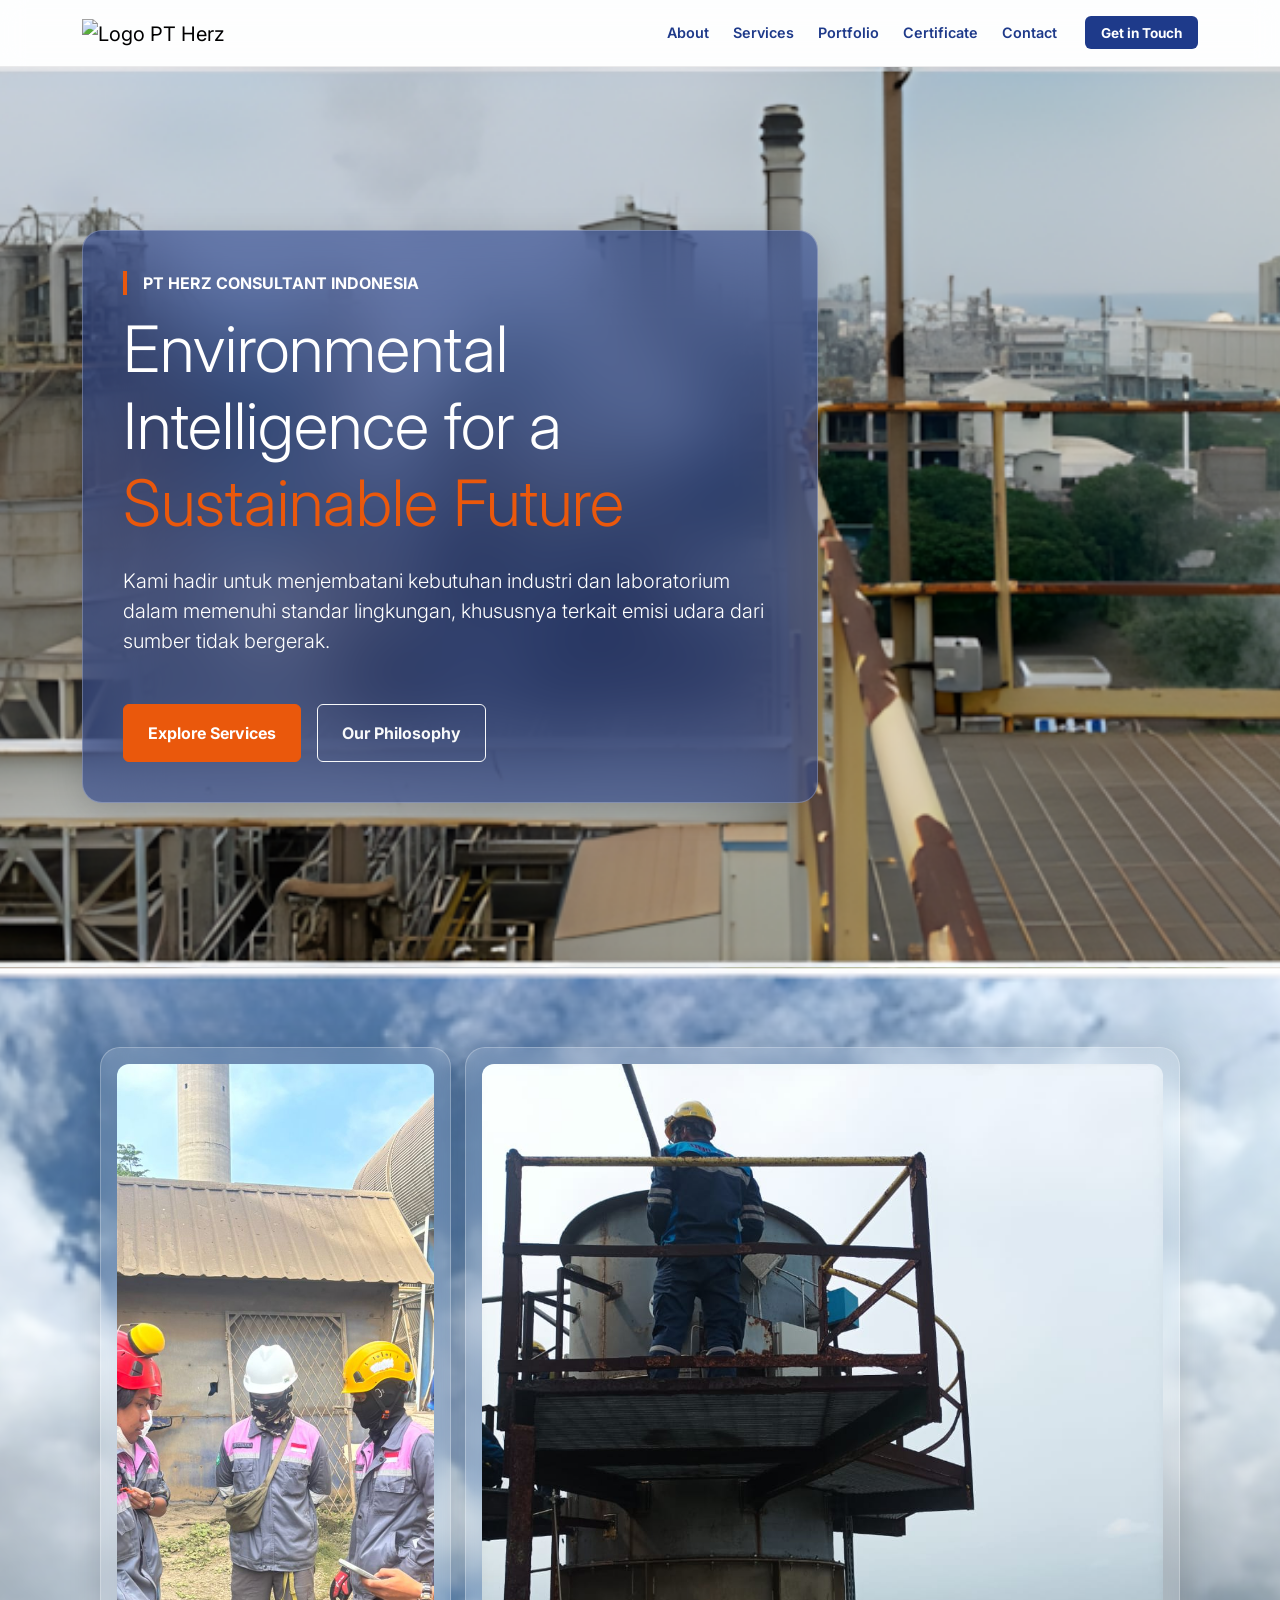
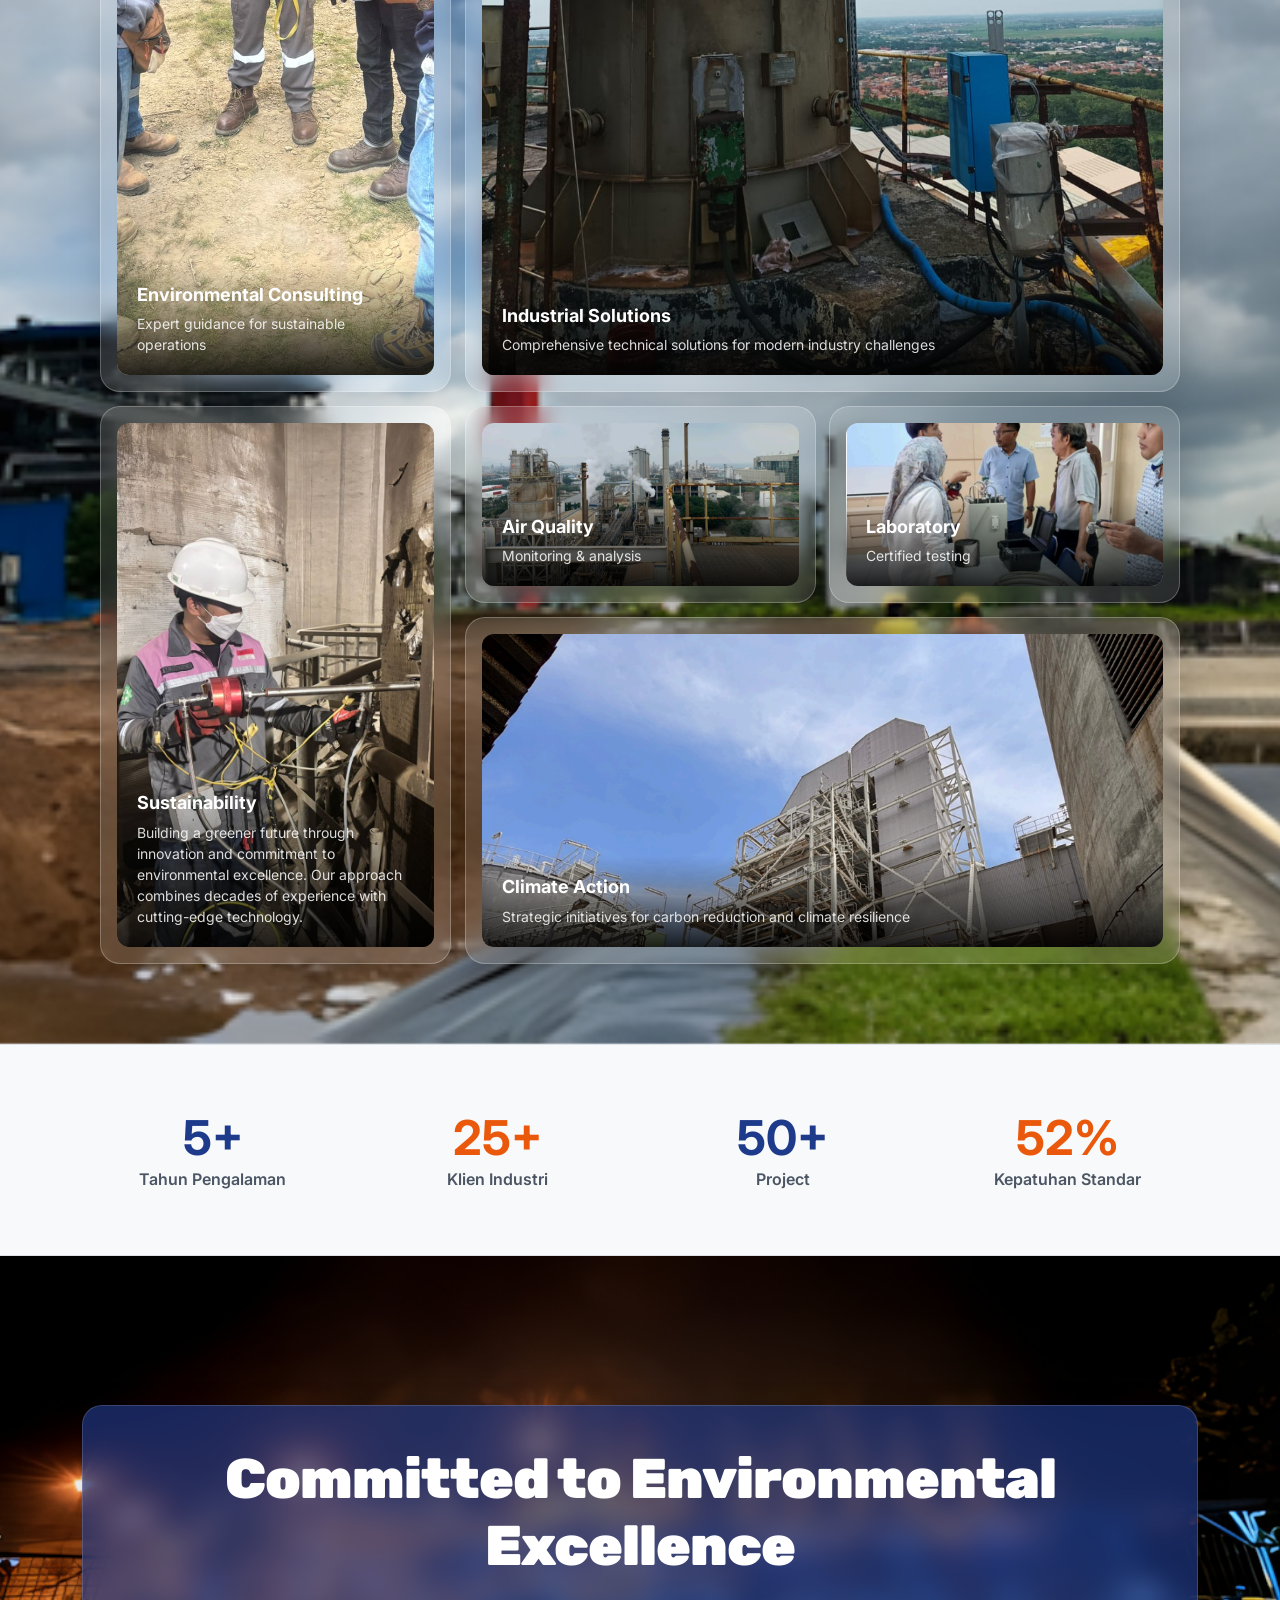
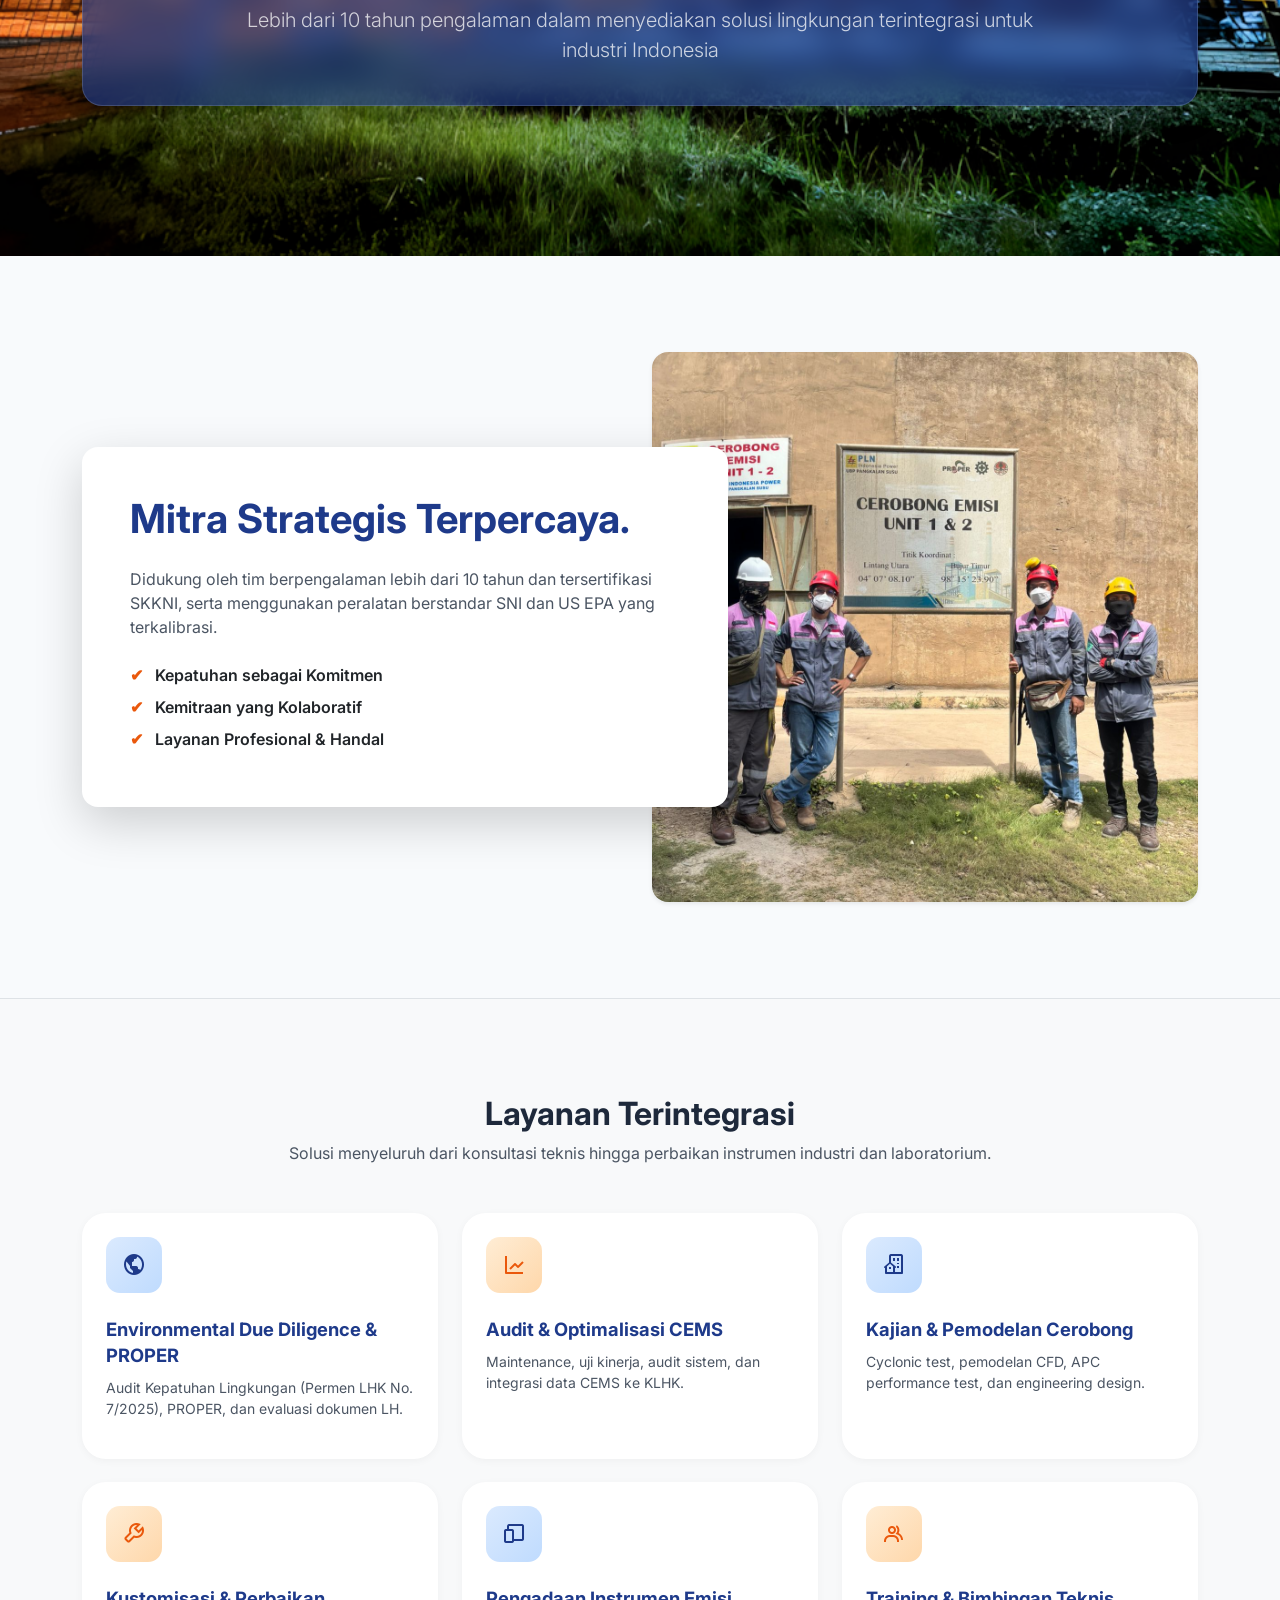
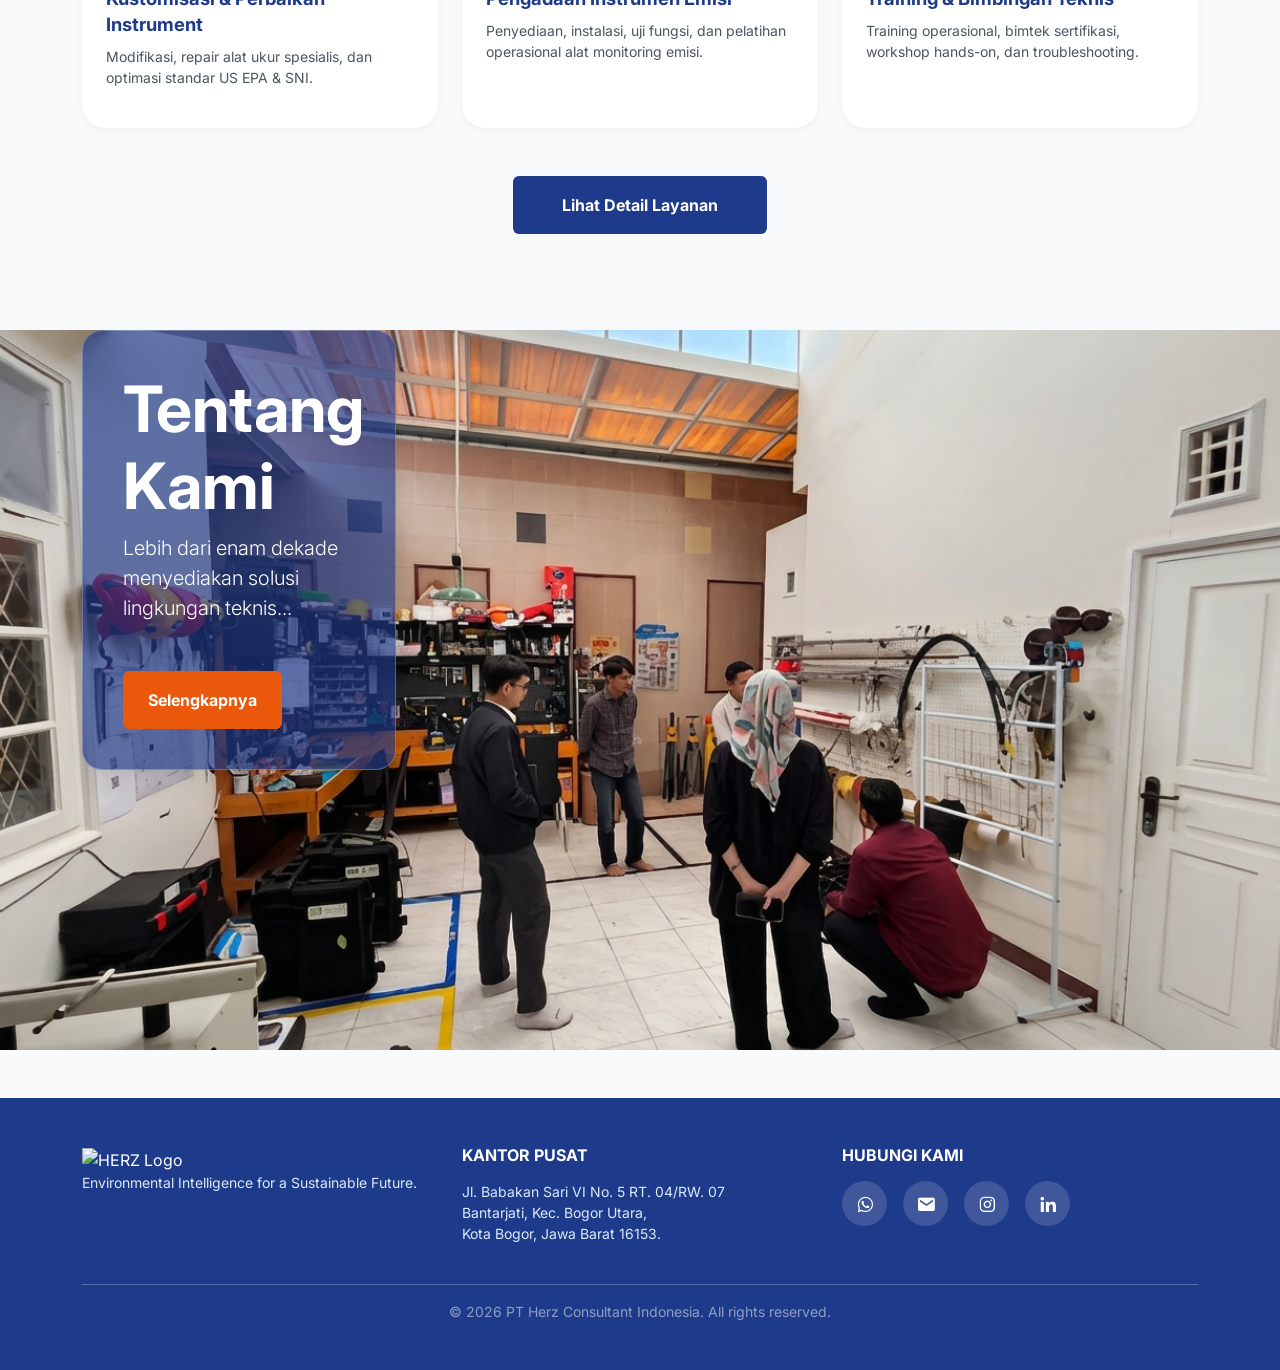
==== commit e89c9d38: "mengganti gambar di indeks" ====
--- a/index.html
+++ b/index.html
@@ -198,7 +198,7 @@
 
                 <!-- Right Column: Image -->
                 <div class="col-lg-6 position-relative z-1">
-                    <img src="assets/images/WhatsApp Image 2026-05-28 at 17.19.41.jpeg" alt="Tentang PT Herz" class="about-img-under rounded-4 shadow-sm w-100 reveal-right">
+                    <img src="assets/images/dokum228.jpeg" alt="Tentang PT Herz" class="about-img-under rounded-4 shadow-sm w-100 reveal-right">
                 </div>
 
             </div>
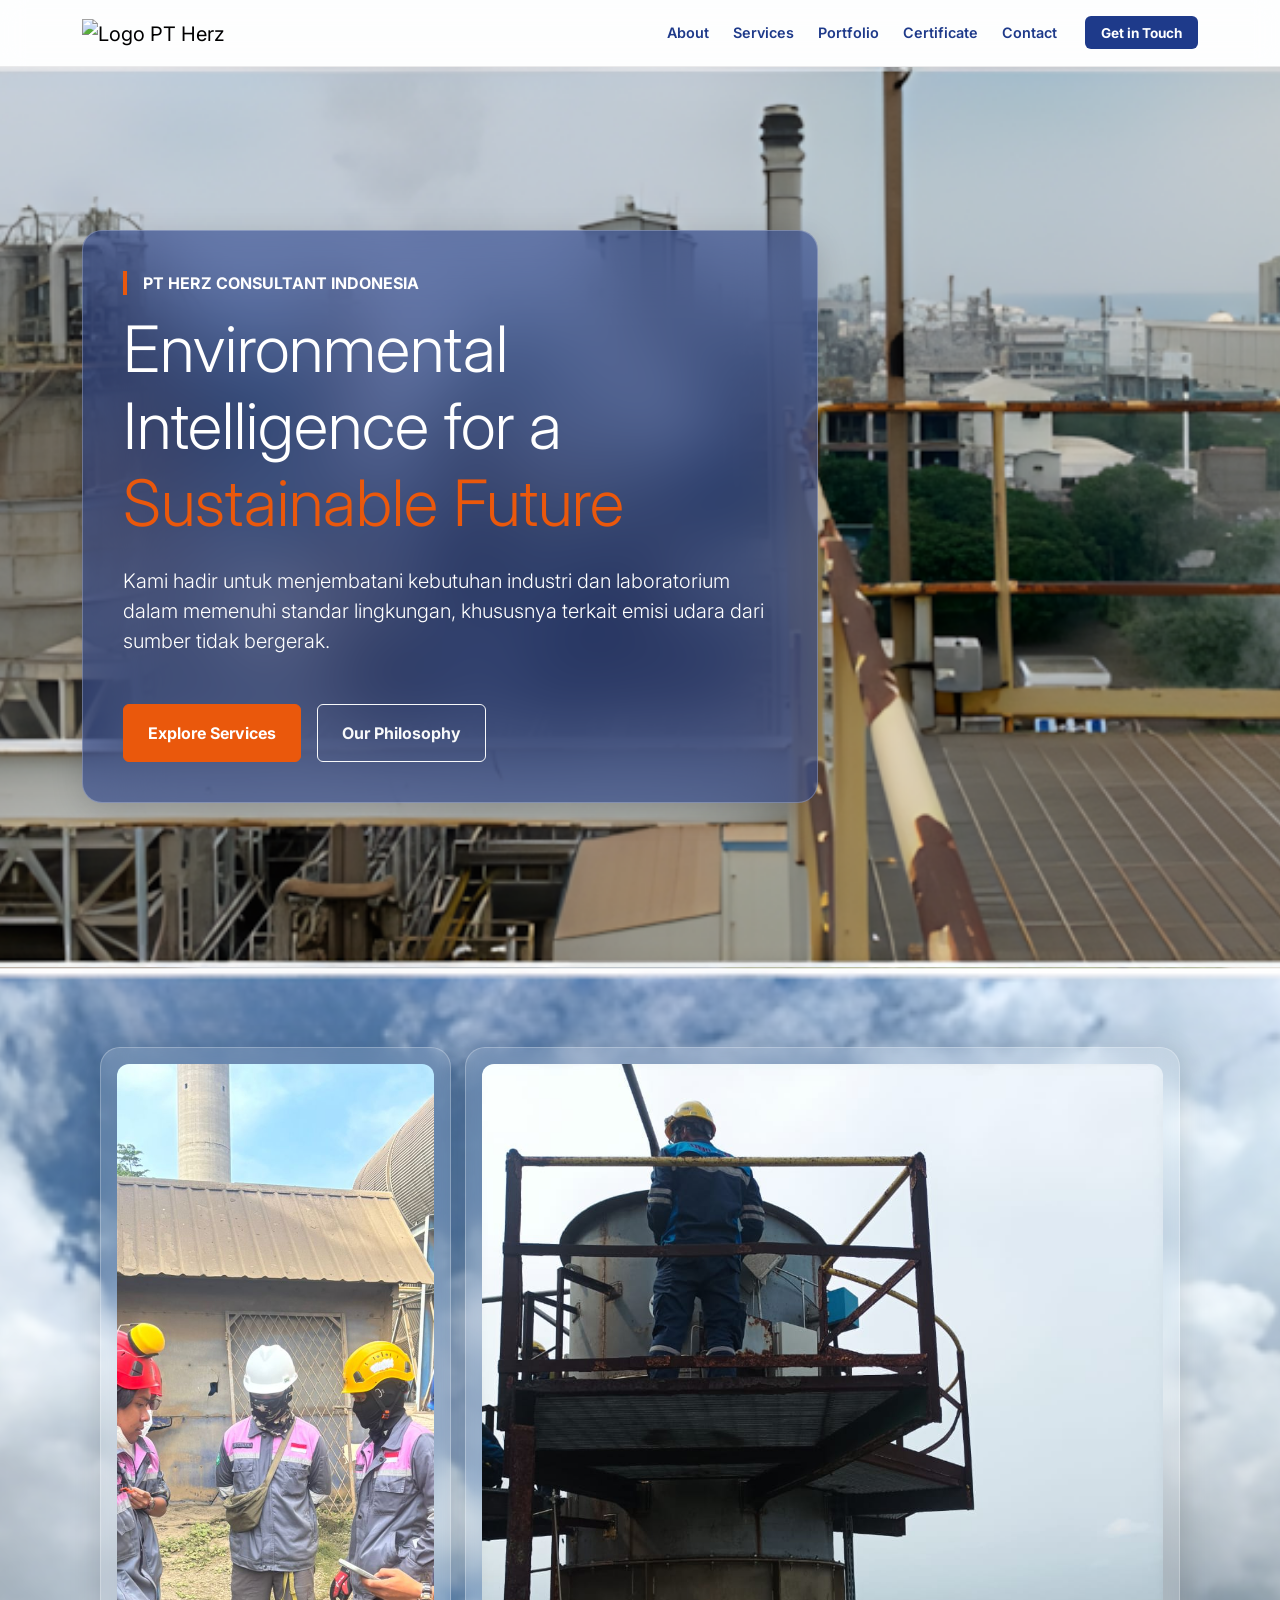
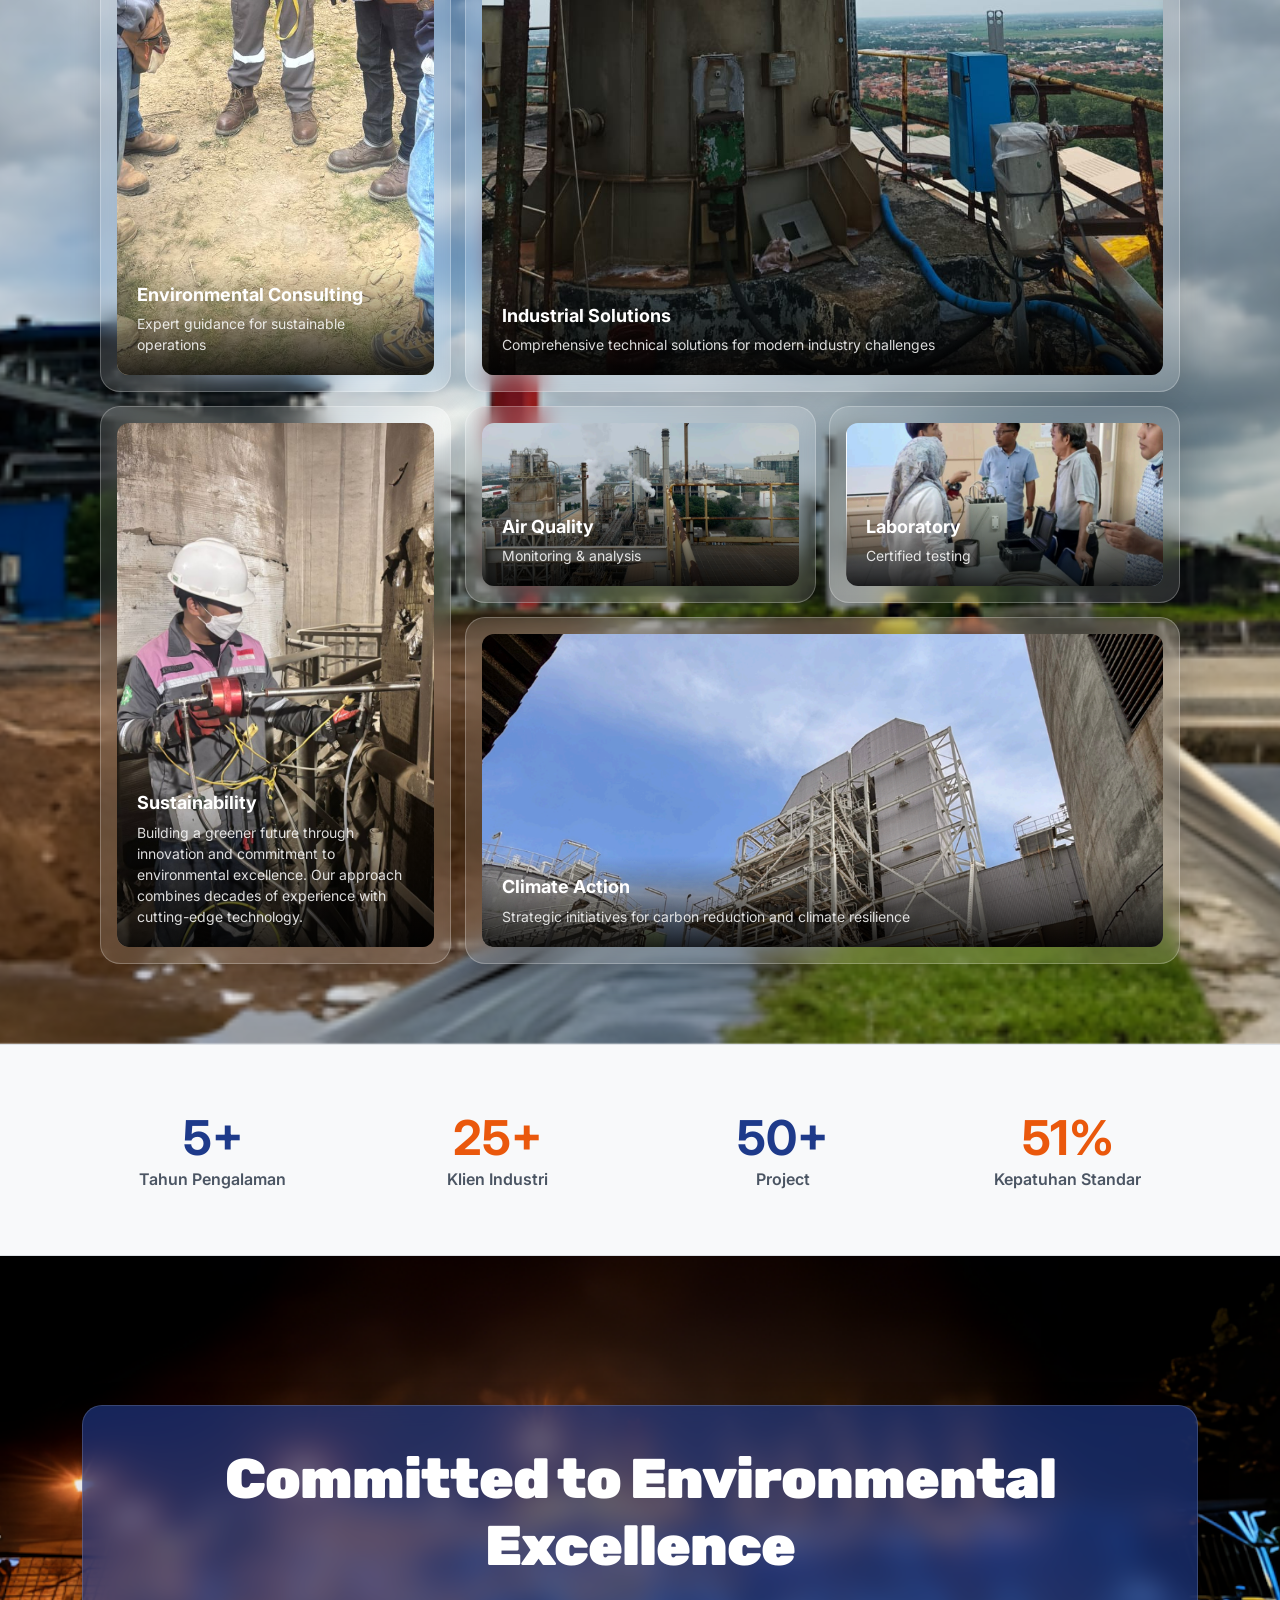
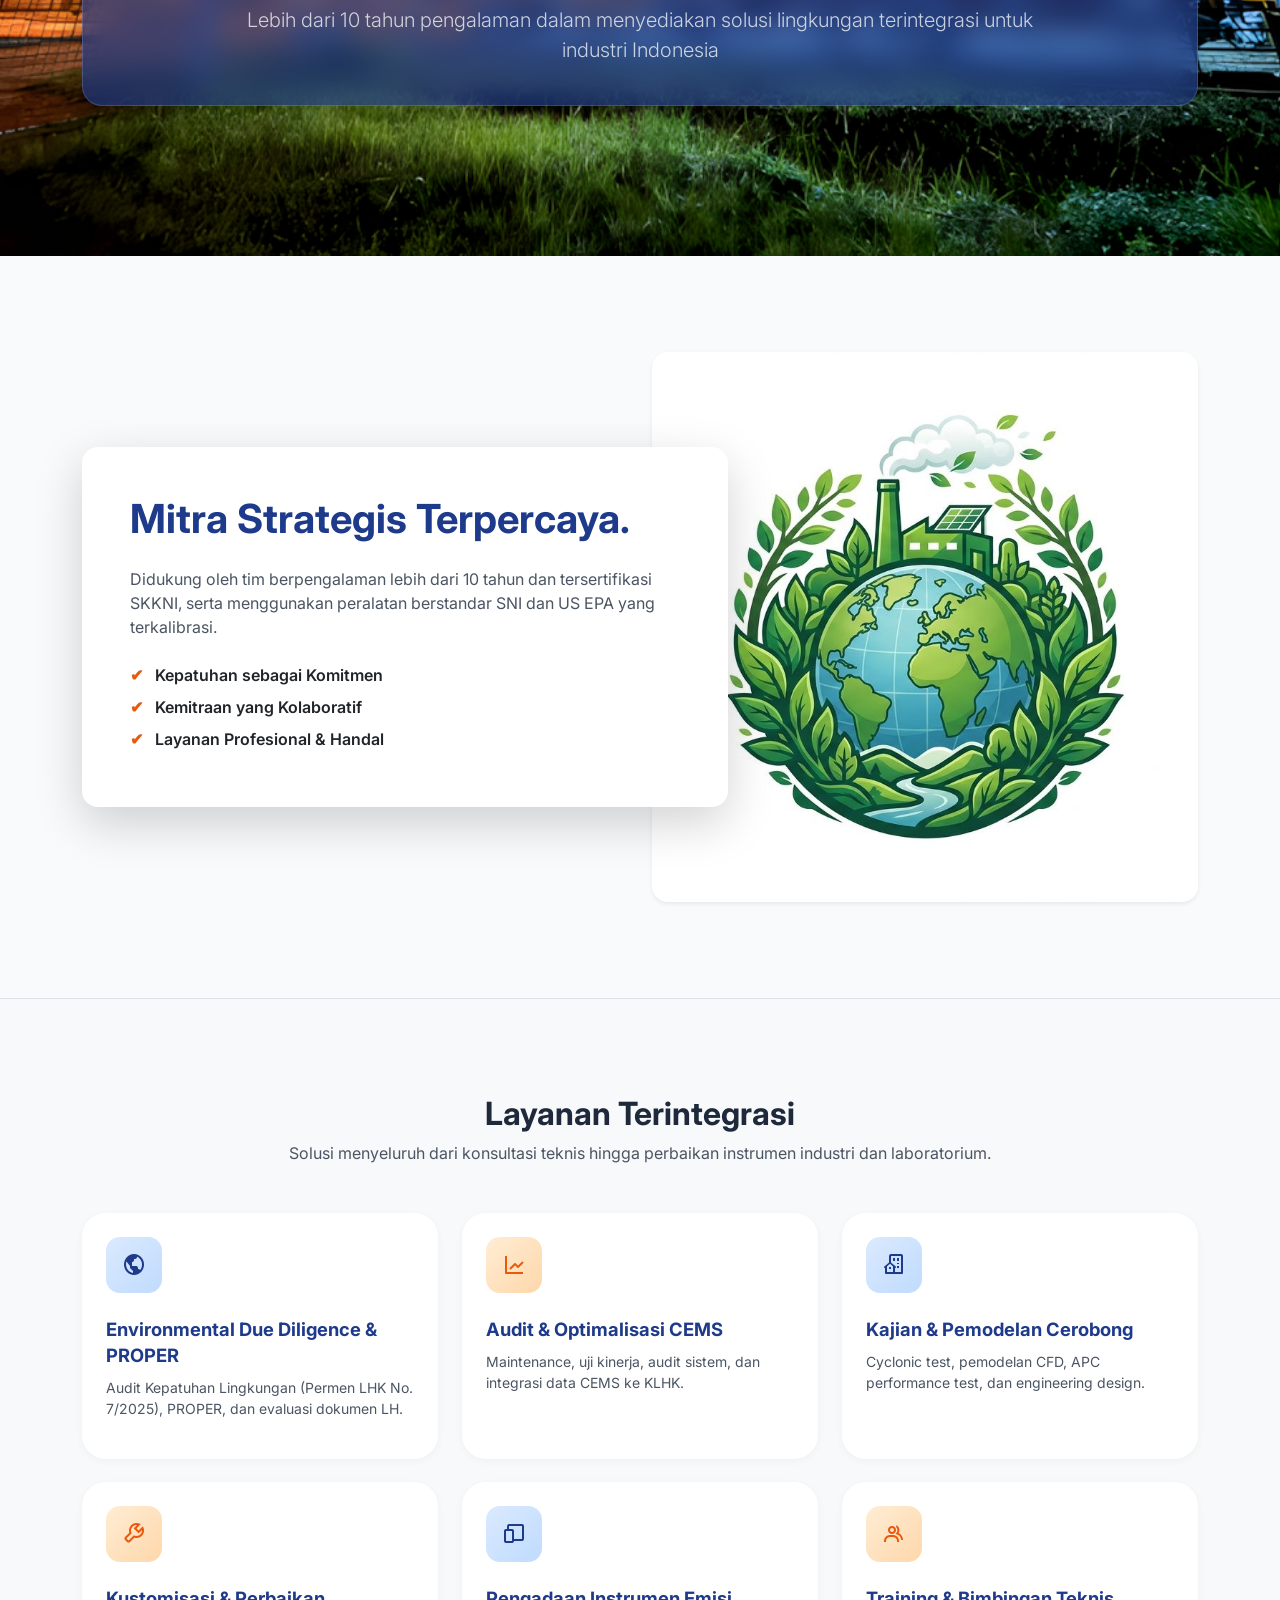
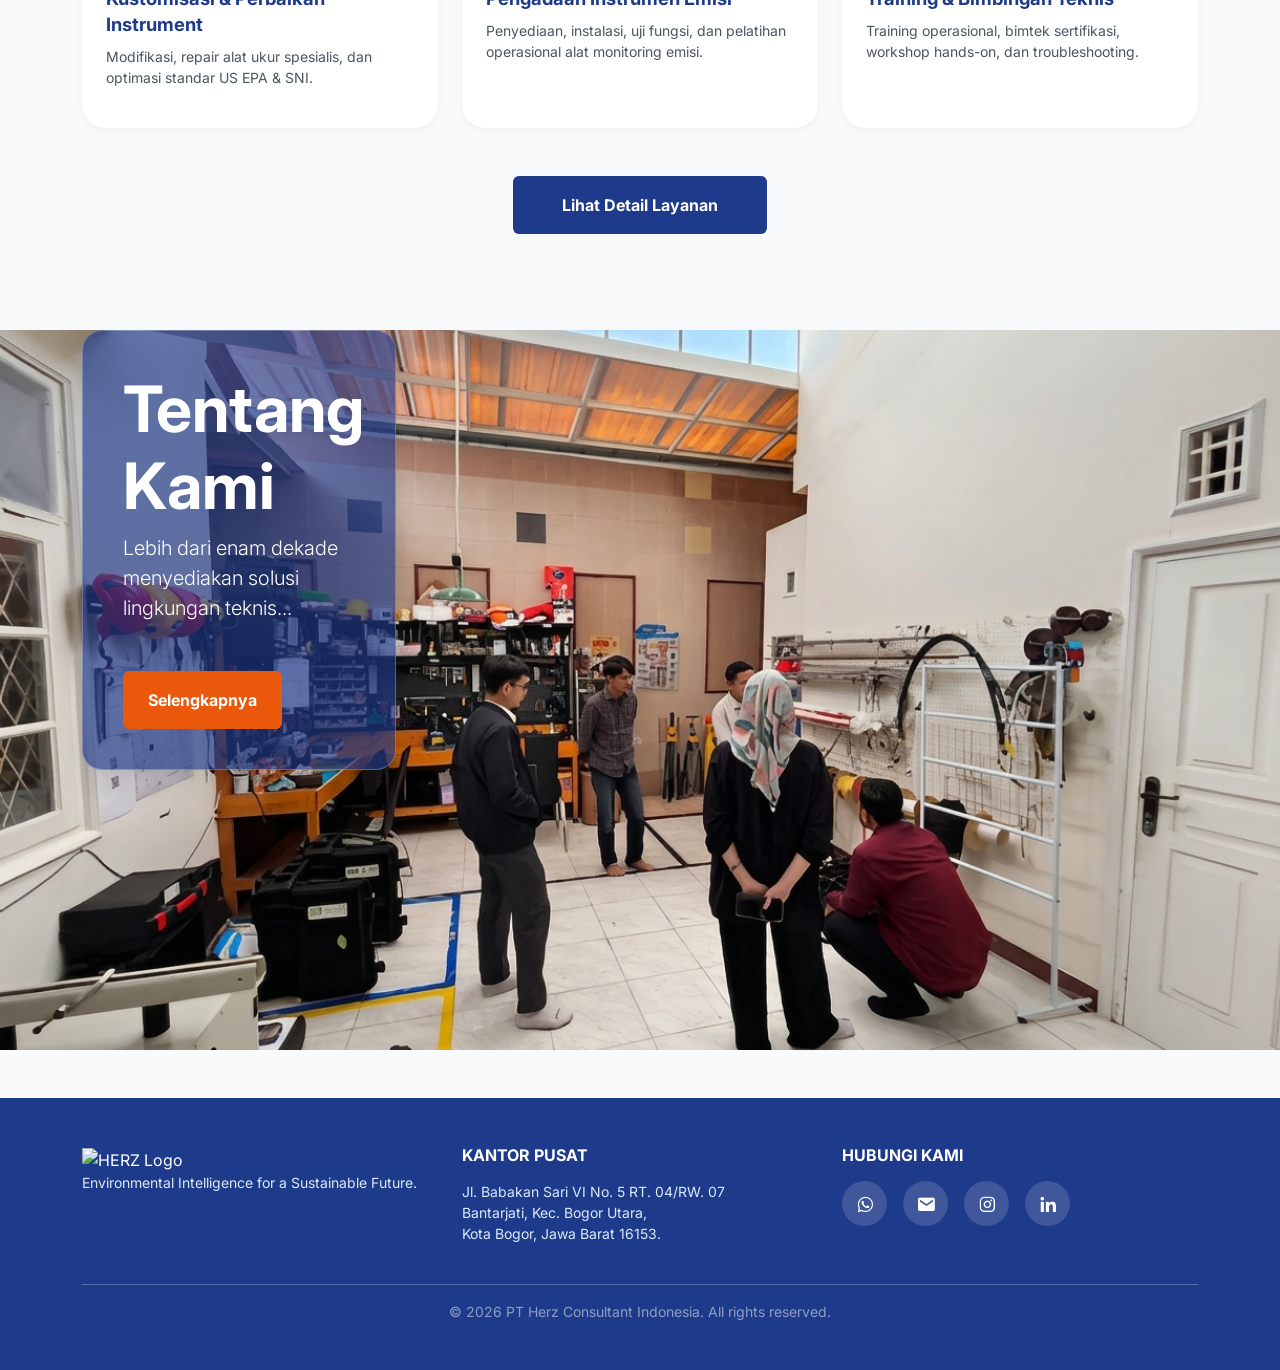
==== commit d5429b2d: "logo di indeks" ====
--- a/index.html
+++ b/index.html
@@ -198,7 +198,7 @@
 
                 <!-- Right Column: Image -->
                 <div class="col-lg-6 position-relative z-1">
-                    <img src="assets/images/dokum228.jpeg" alt="Tentang PT Herz" class="about-img-under rounded-4 shadow-sm w-100 reveal-right">
+                    <img src="assets/logos/logodaun.jpeg" alt="Tentang PT Herz" class="about-img-under rounded-4 shadow-sm w-100 reveal-right">
                 </div>
 
             </div>
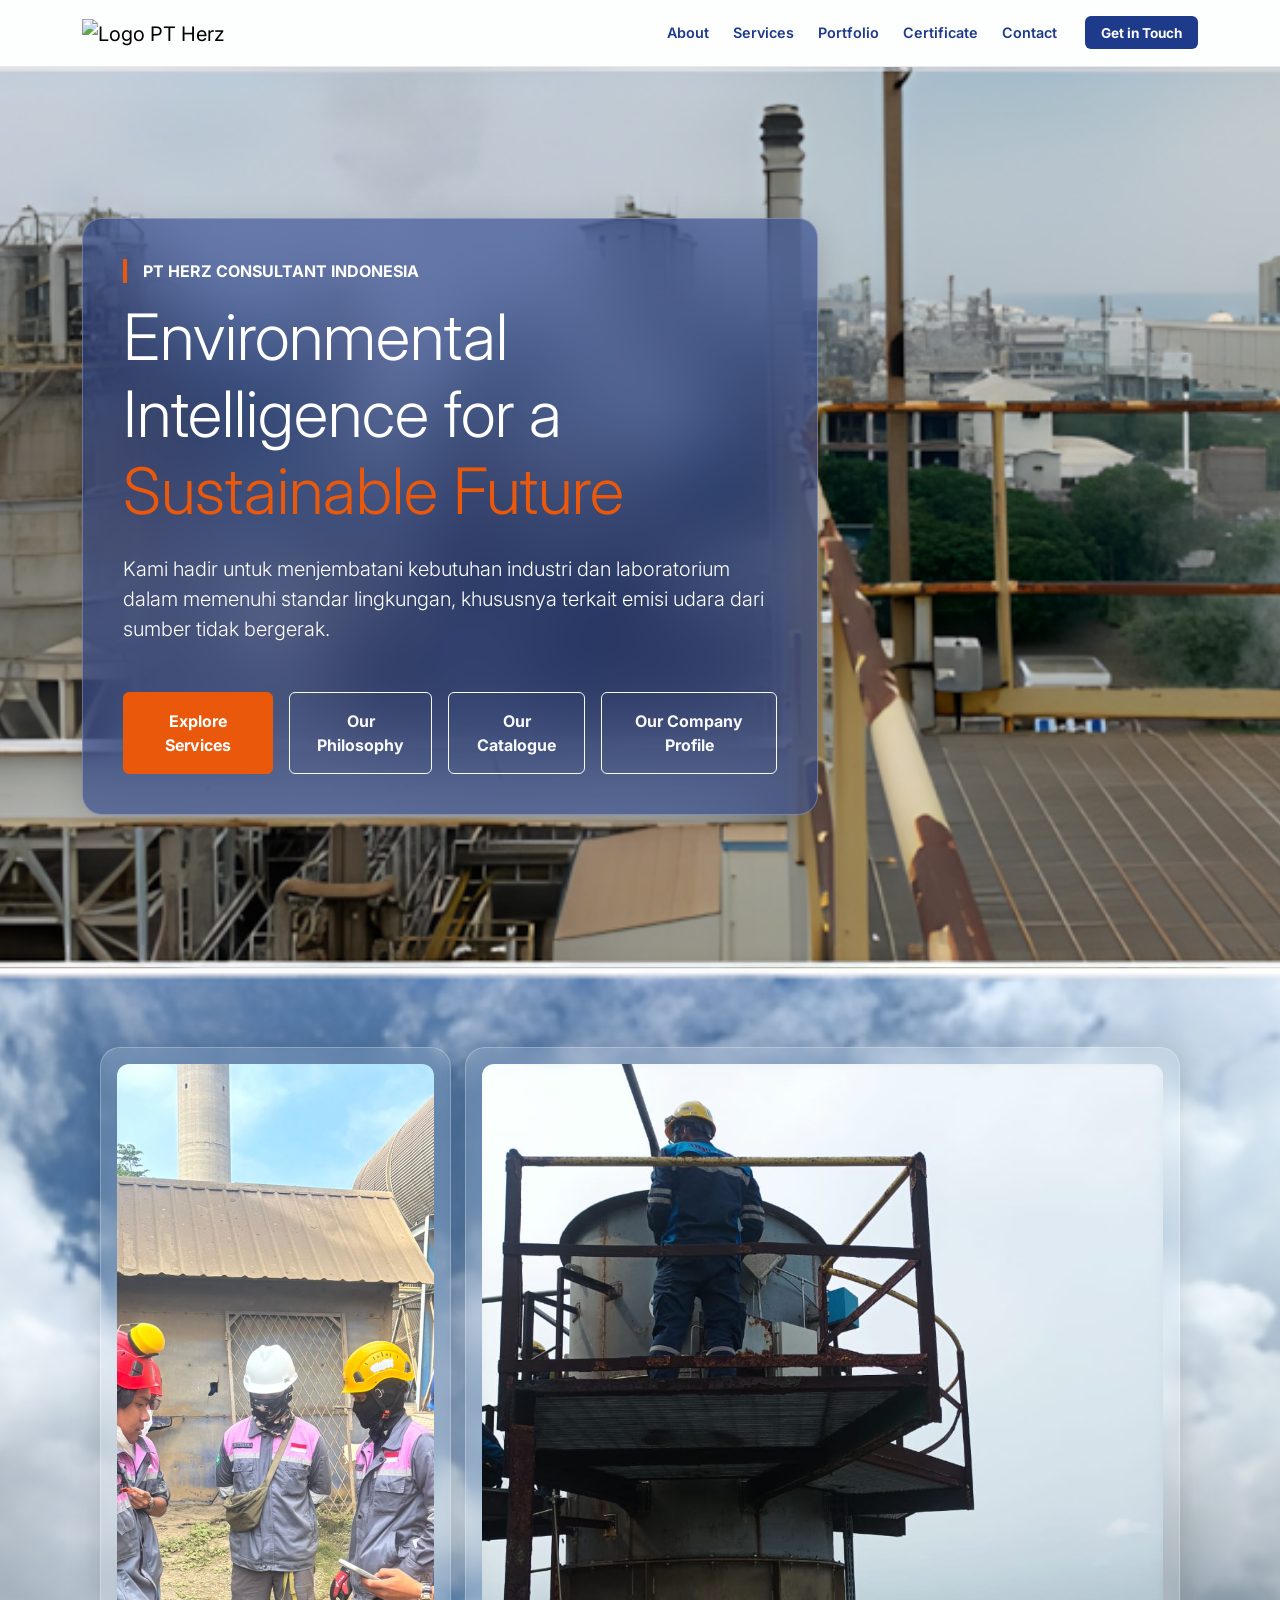
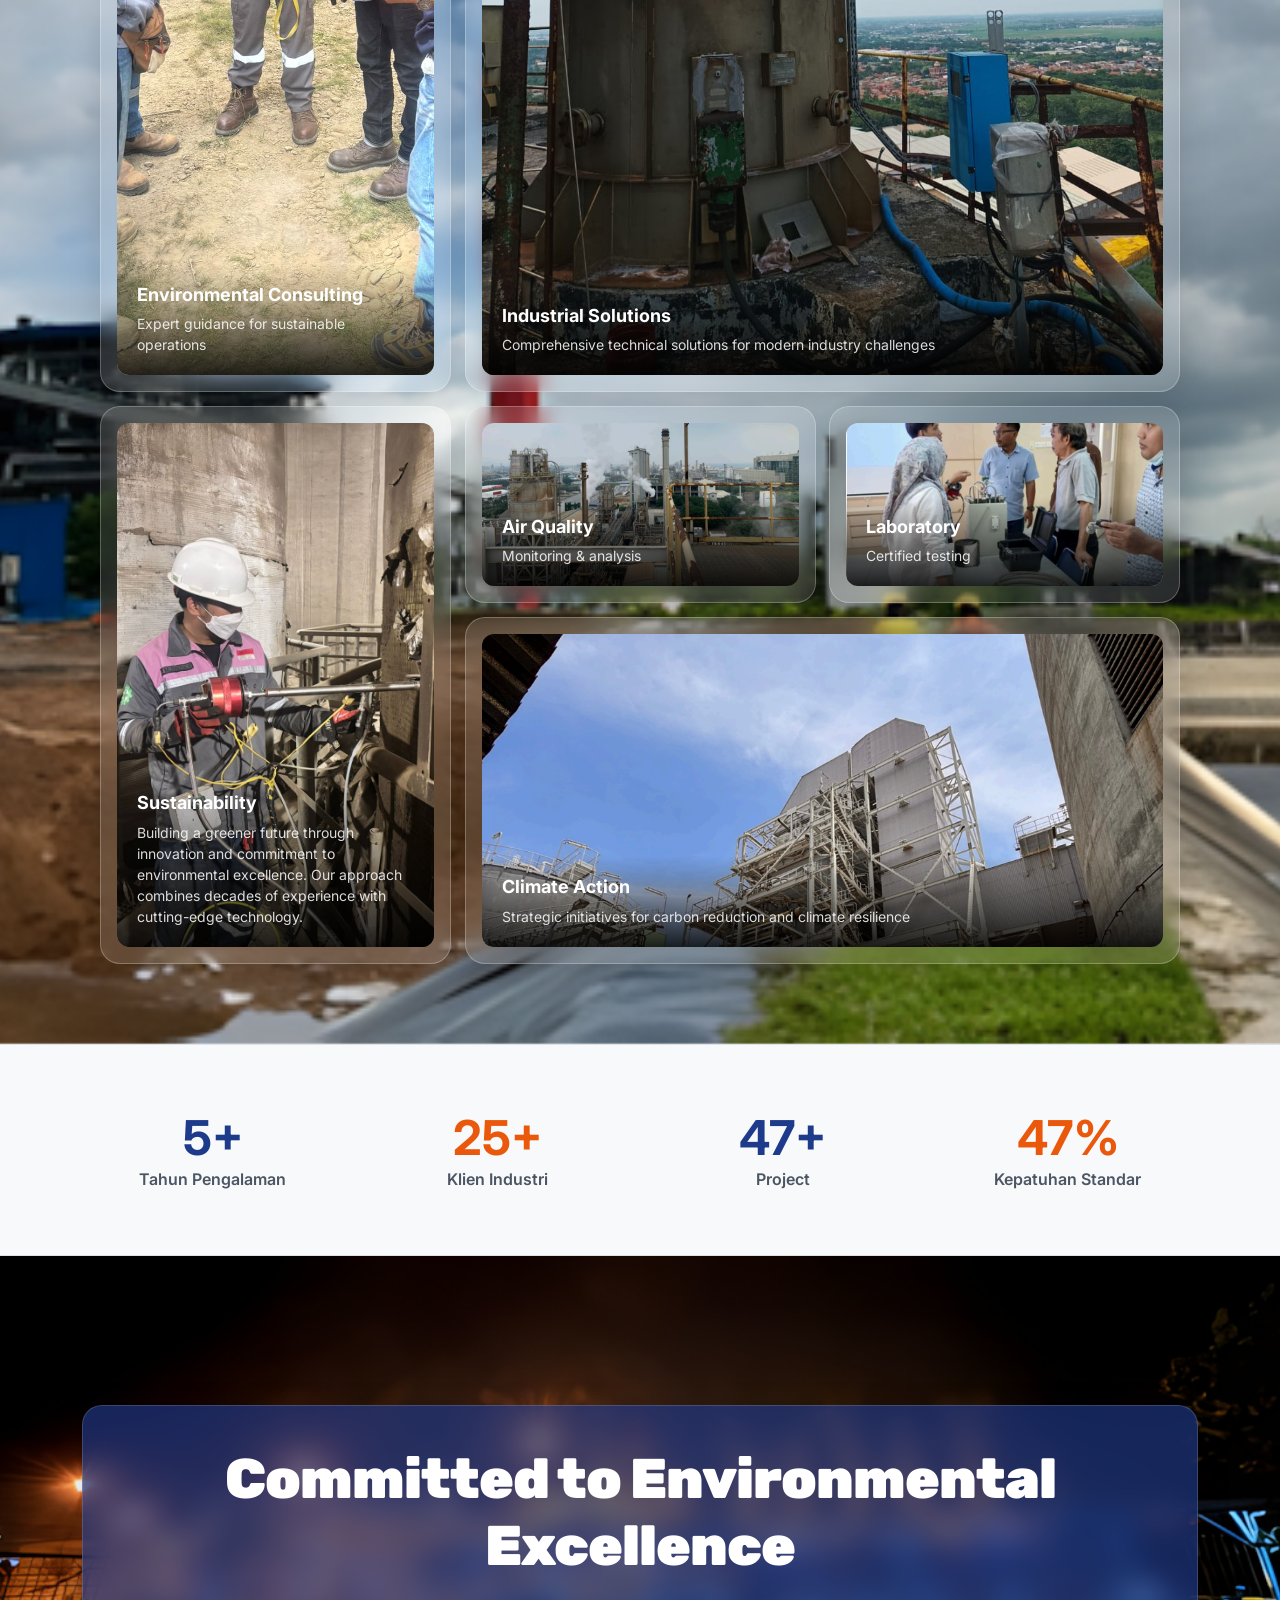
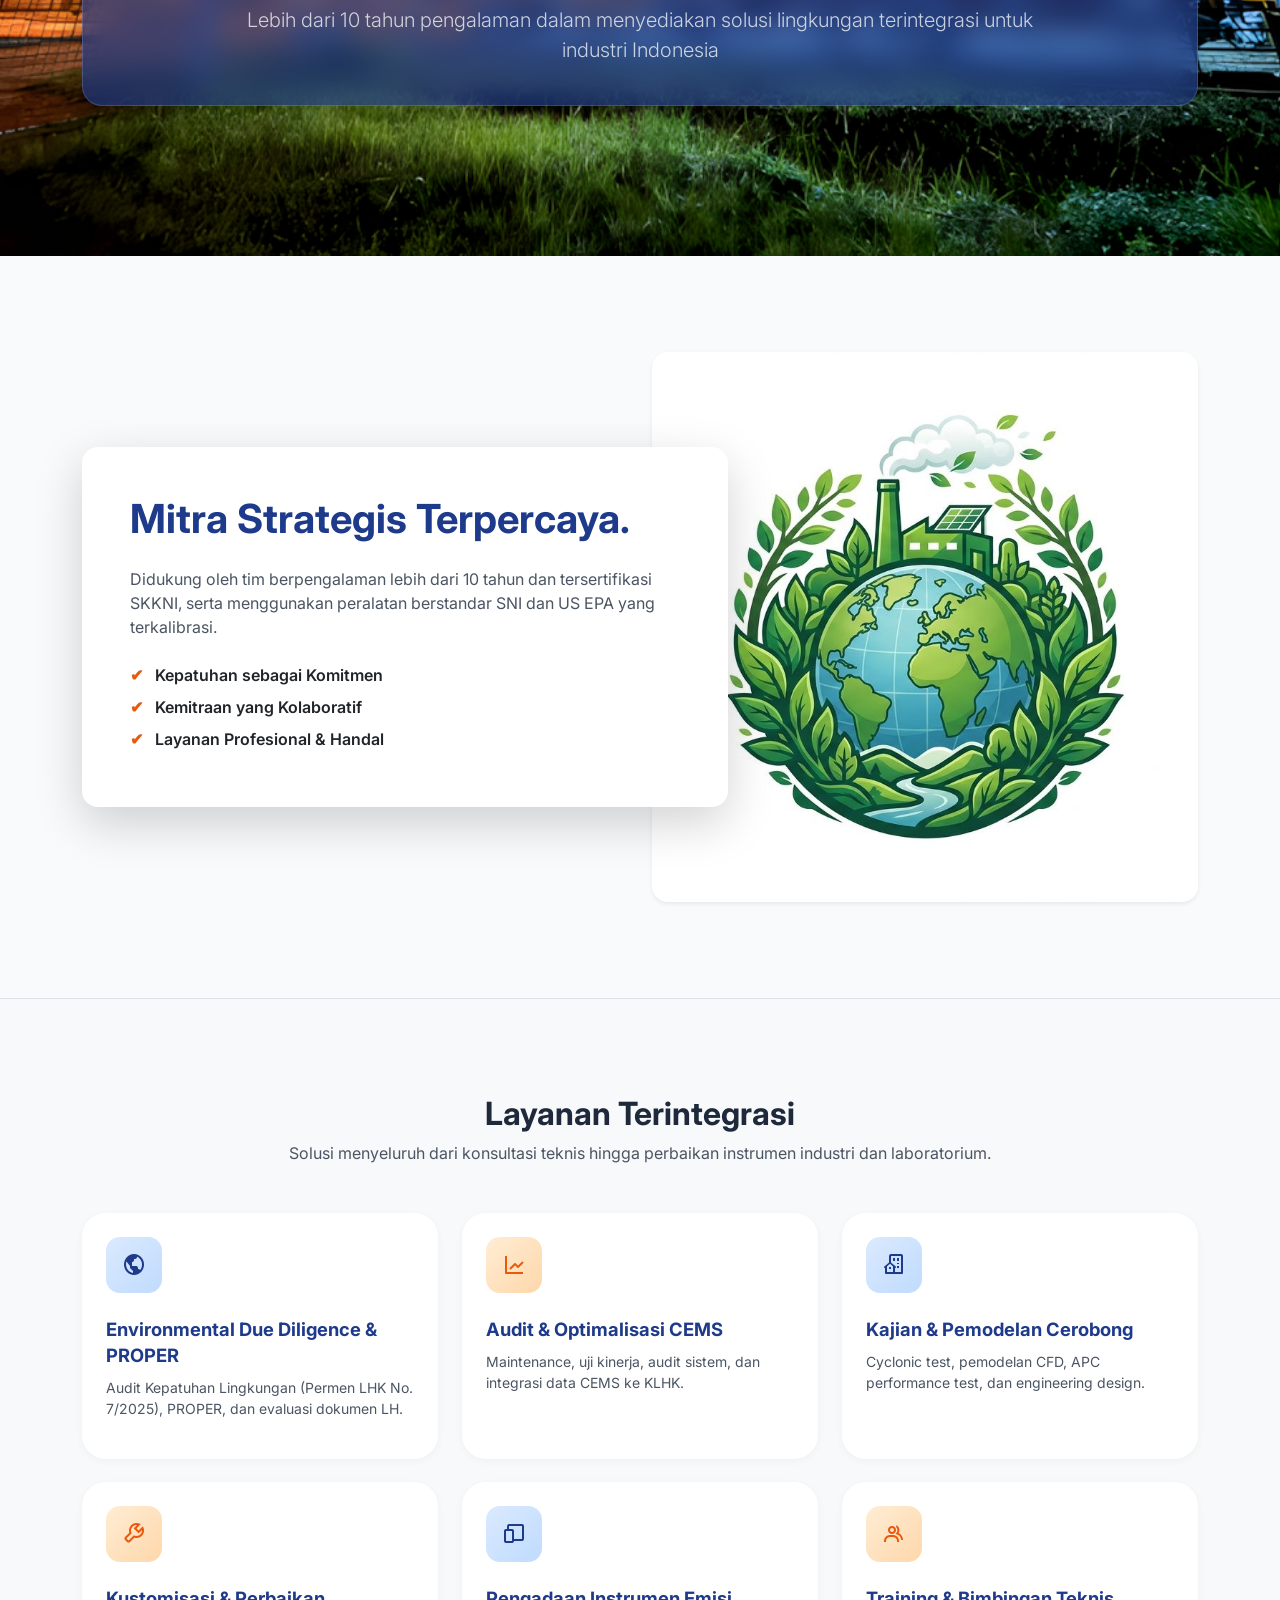
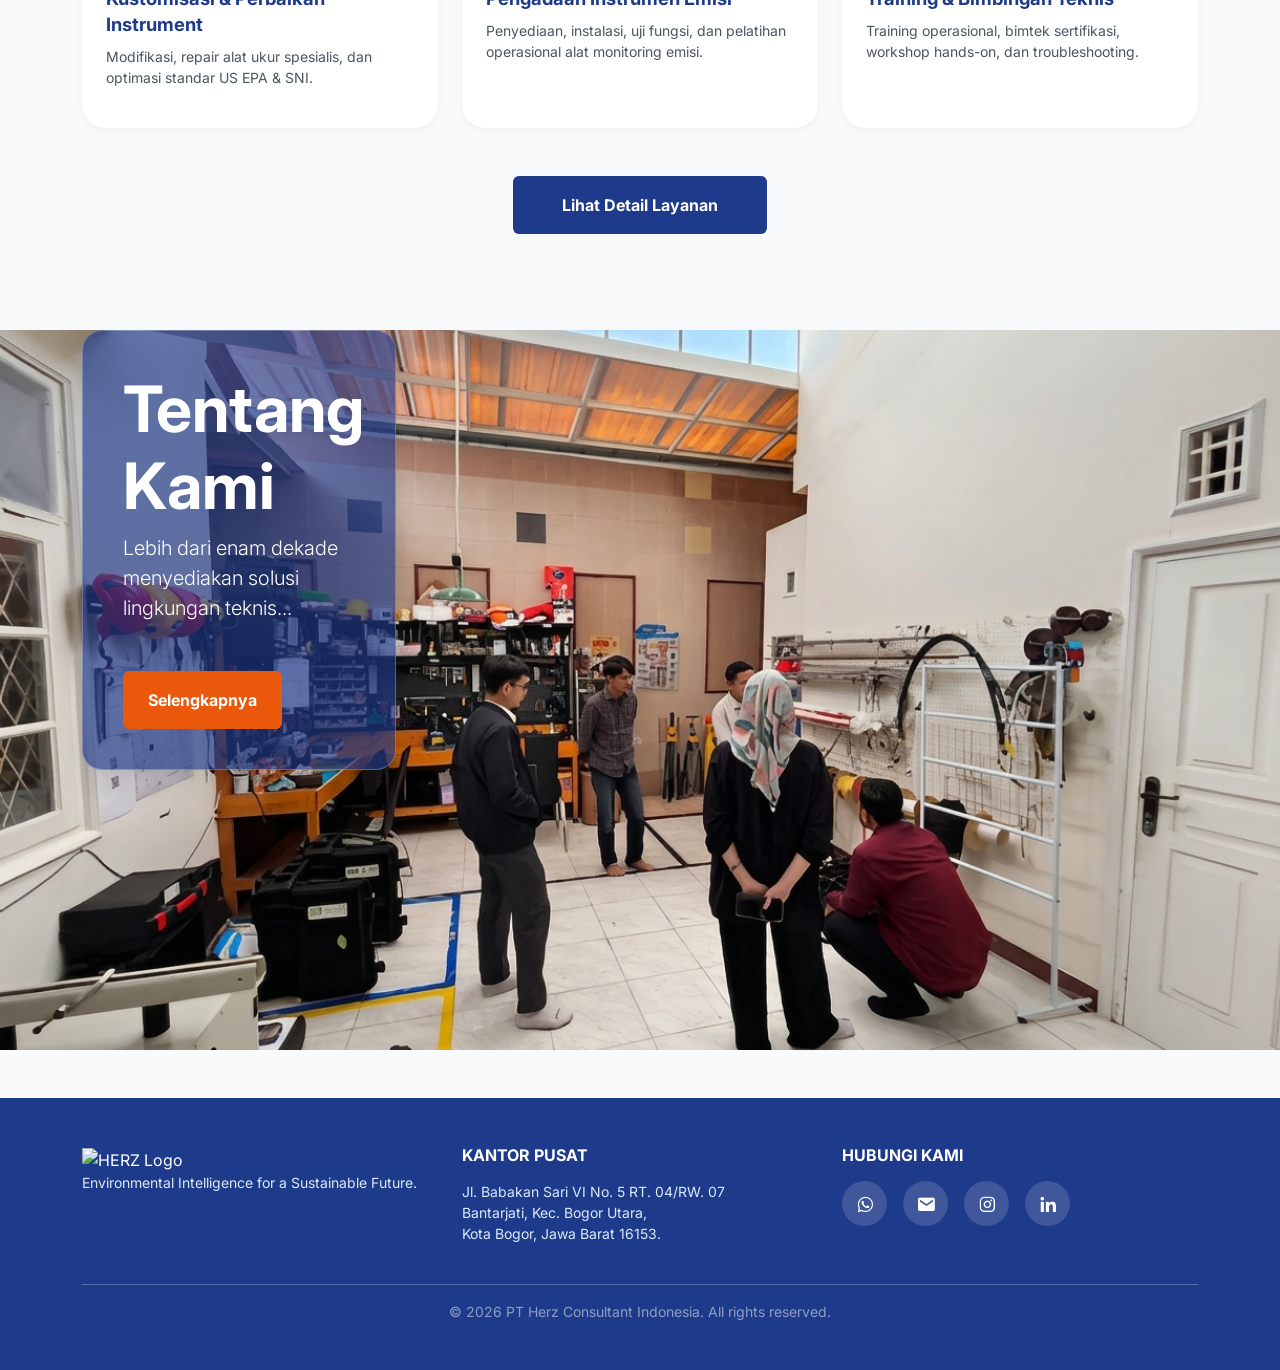
==== commit 1ab3844e: "Menambahkan Pop Up catalog" ====
--- a/index.html
+++ b/index.html
@@ -57,6 +57,11 @@
                         <div class="d-flex gap-3">
                             <a href="services.html" class="btn btn-herz-orange px-4 py-3 fw-bold text-white">Explore Services</a>
                             <a href="portfolio.html" class="btn btn-outline-light px-4 py-3 fw-bold">Our Philosophy</a>
+                            <a href="assets/catalog.pdf" class="btn btn-outline-light px-4 py-3 fw-bold">Our Catalogue</a>
+                            <a href="assets/company_profile.pdf" class="btn btn-outline-light px-4 py-3 fw-bold">Our Company Profile</a>
+                            
+                            
+                            
                         </div>
                     </div>
                 </div>
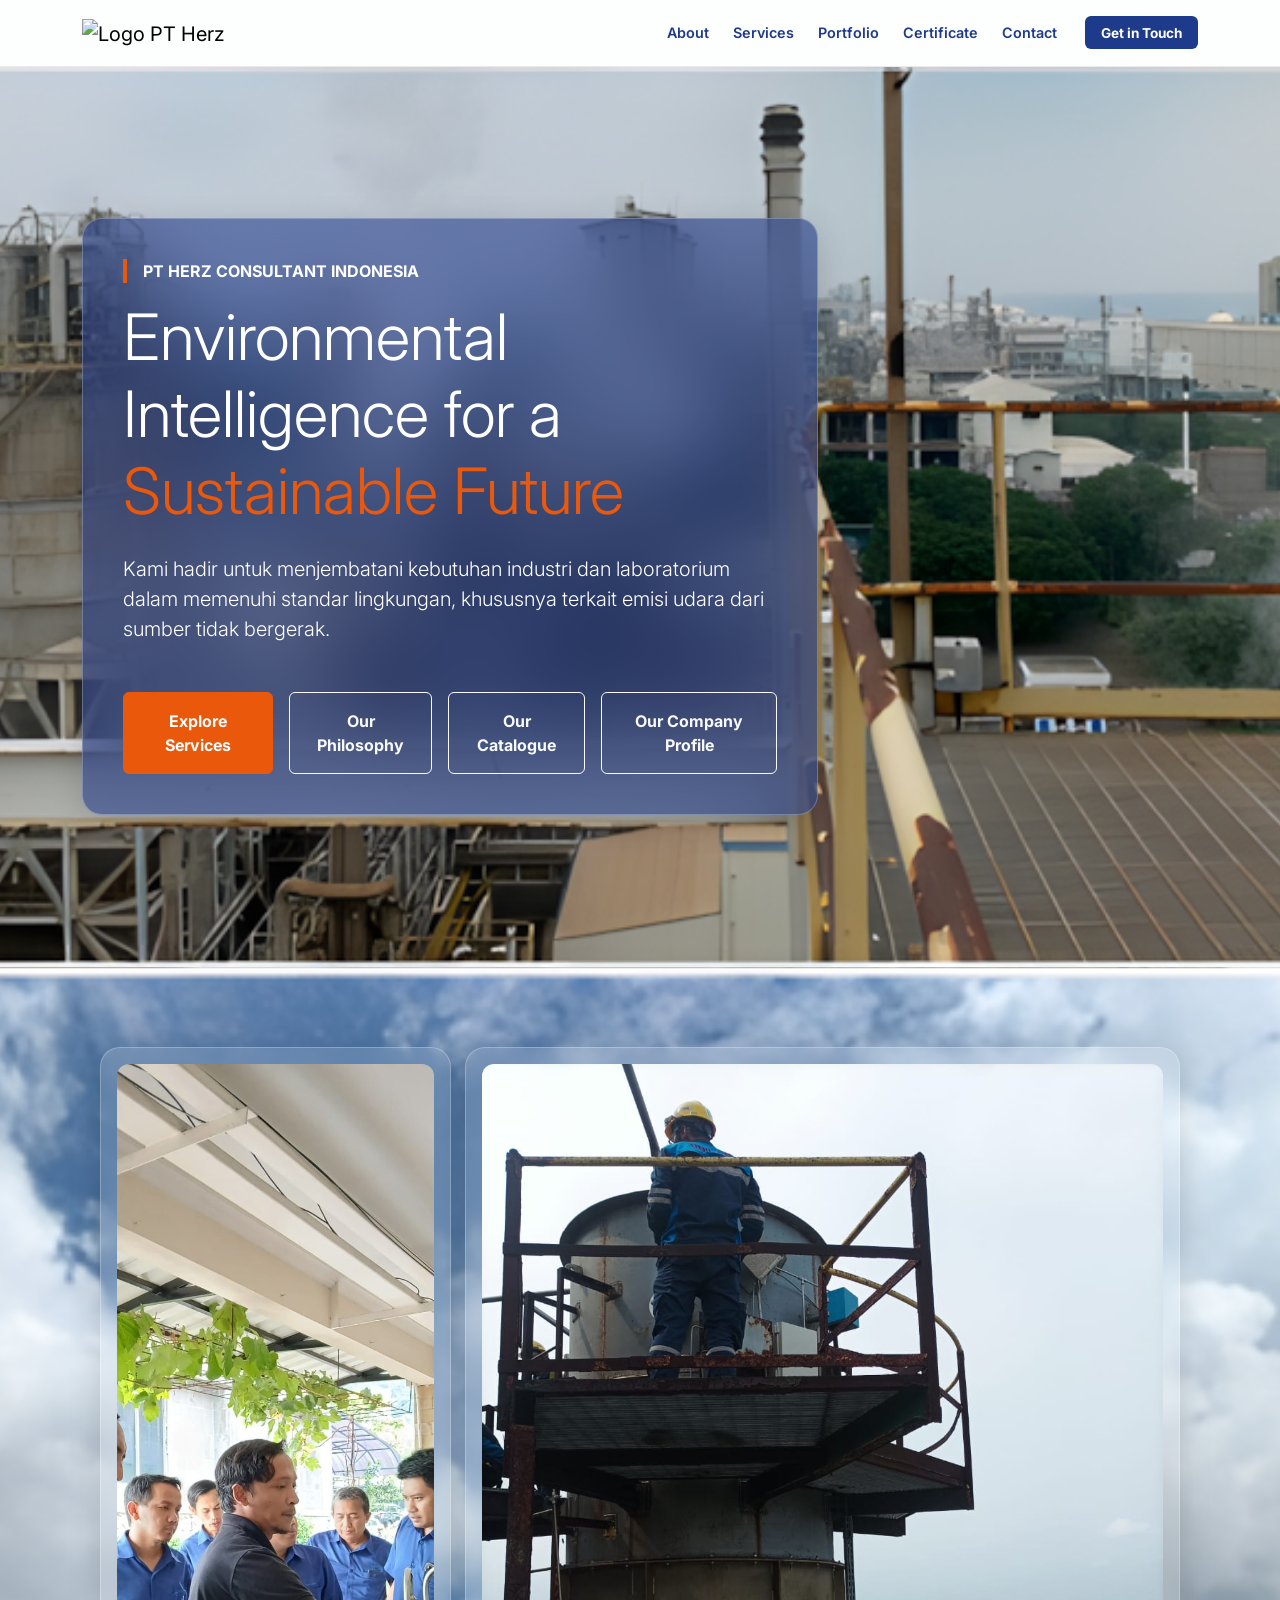
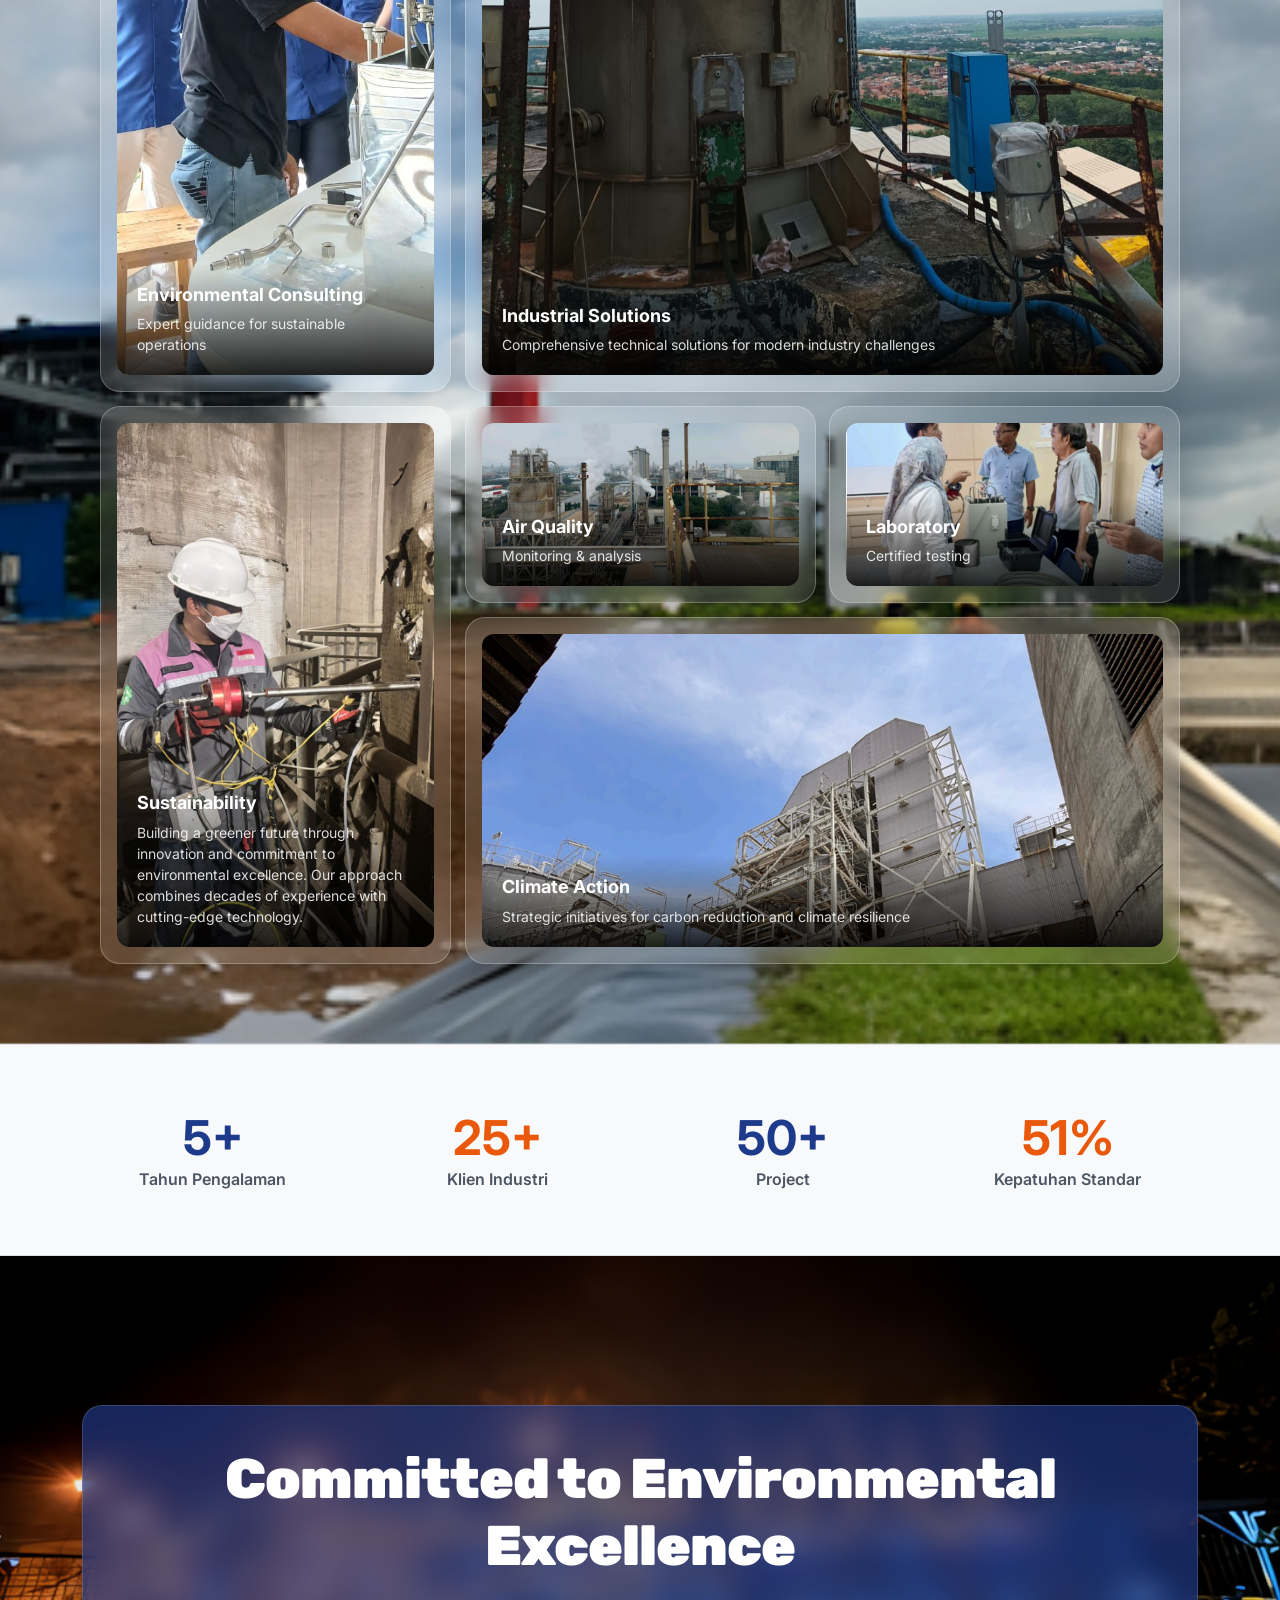
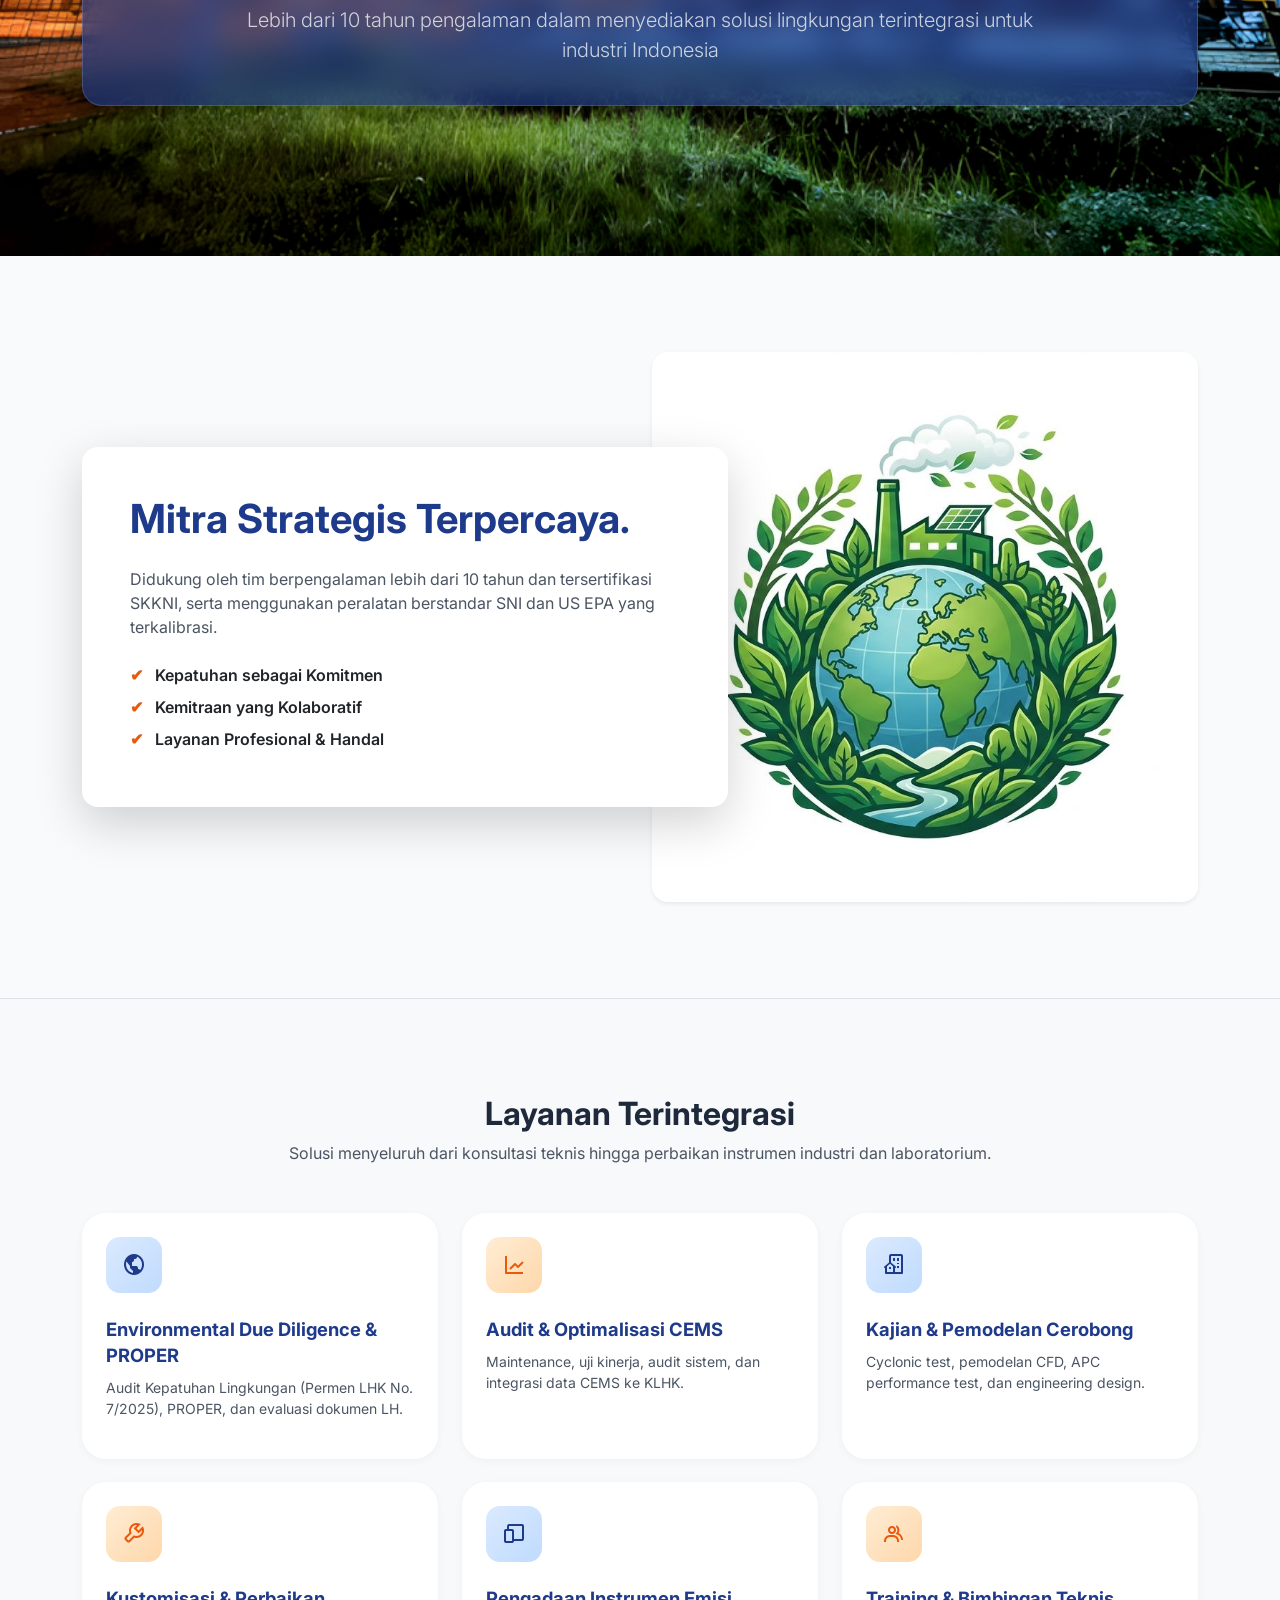
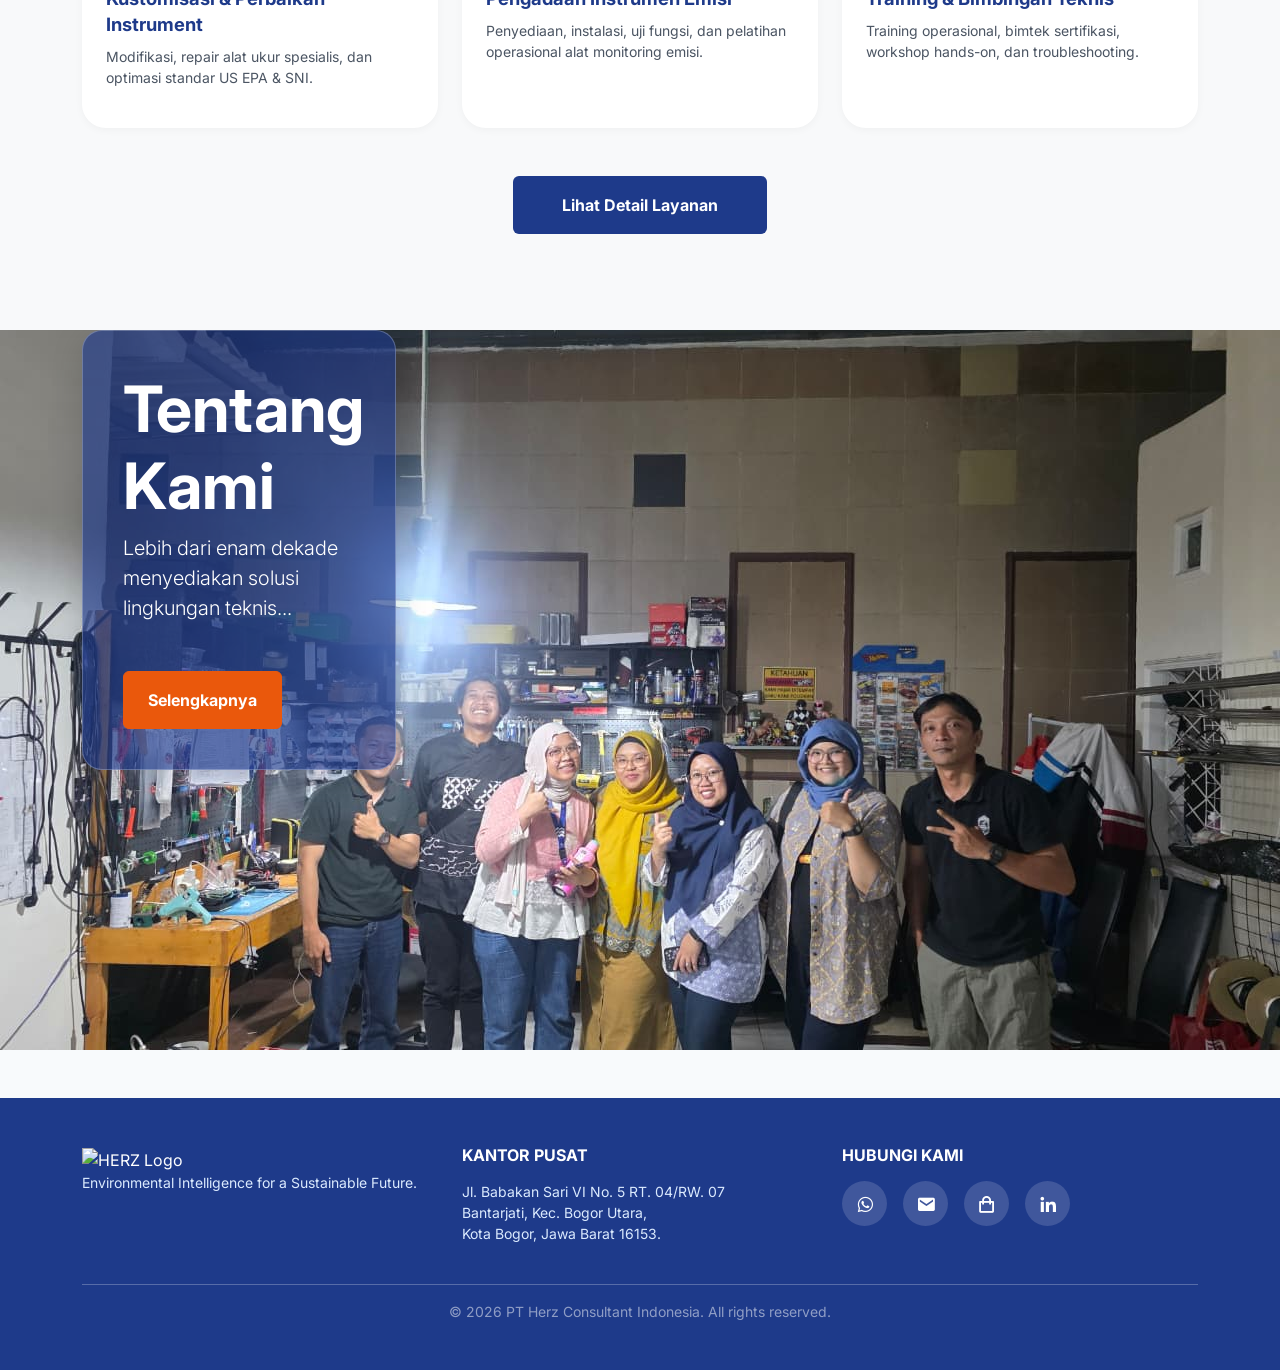
==== commit eeed0b98: "final?" ====
--- a/index.html
+++ b/index.html
@@ -55,10 +55,10 @@
                             Kami hadir untuk menjembatani kebutuhan industri dan laboratorium dalam memenuhi standar lingkungan, khususnya terkait emisi udara dari sumber tidak bergerak.
                         </p>
                         <div class="d-flex gap-3">
-                            <a href="services.html" class="btn btn-herz-orange px-4 py-3 fw-bold text-white">Explore Services</a>
-                            <a href="portfolio.html" class="btn btn-outline-light px-4 py-3 fw-bold">Our Philosophy</a>
-                            <a href="assets/catalog.pdf" class="btn btn-outline-light px-4 py-3 fw-bold">Our Catalogue</a>
-                            <a href="assets/company_profile.pdf" class="btn btn-outline-light px-4 py-3 fw-bold">Our Company Profile</a>
+                            <a href="services.html" class="btn btn-herz-orange px-4 py-3 fw-bold text-white" target="_blank">Explore Services</a>
+                            <a href="portfolio.html" class="btn btn-outline-light px-4 py-3 fw-bold" target="_blank">Our Philosophy</a>
+                            <a href="assets/catalog.pdf" class="btn btn-outline-light px-4 py-3 fw-bold" target="_blank">Our Catalogue</a>
+                            <a href="assets/compro.pdf" class="btn btn-outline-light px-4 py-3 fw-bold" target="_blank">Our Company Profile</a>
                             
                             
                             
@@ -273,7 +273,7 @@
 
     <section class="full-width-hero">
     
-    <img src="assets/images/dokum100.png" alt="Tentang Herz Indonesia">
+    <img src="assets/images/dokum100.jpeg" alt="Tentang Herz Indonesia">
 
     <div class="container h-100 d-flex align-items-center">
         <div class="row">
@@ -322,8 +322,8 @@
                                  <i class='bx bxs-envelope'></i>
                              </a>
                          
-                             <a href="#" class="social-icon">
-                                 <i class='bx bxl-instagram'></i>
+                             <a href="https://katalog.inaproc.id/herz-konsultan-indonesia" class="social-icon">
+                                 <i class="bx bx-shopping-bag" ></i>
                              </a>
                          
                              <!-- REVISI 2026-05-07: Update LinkedIn -->
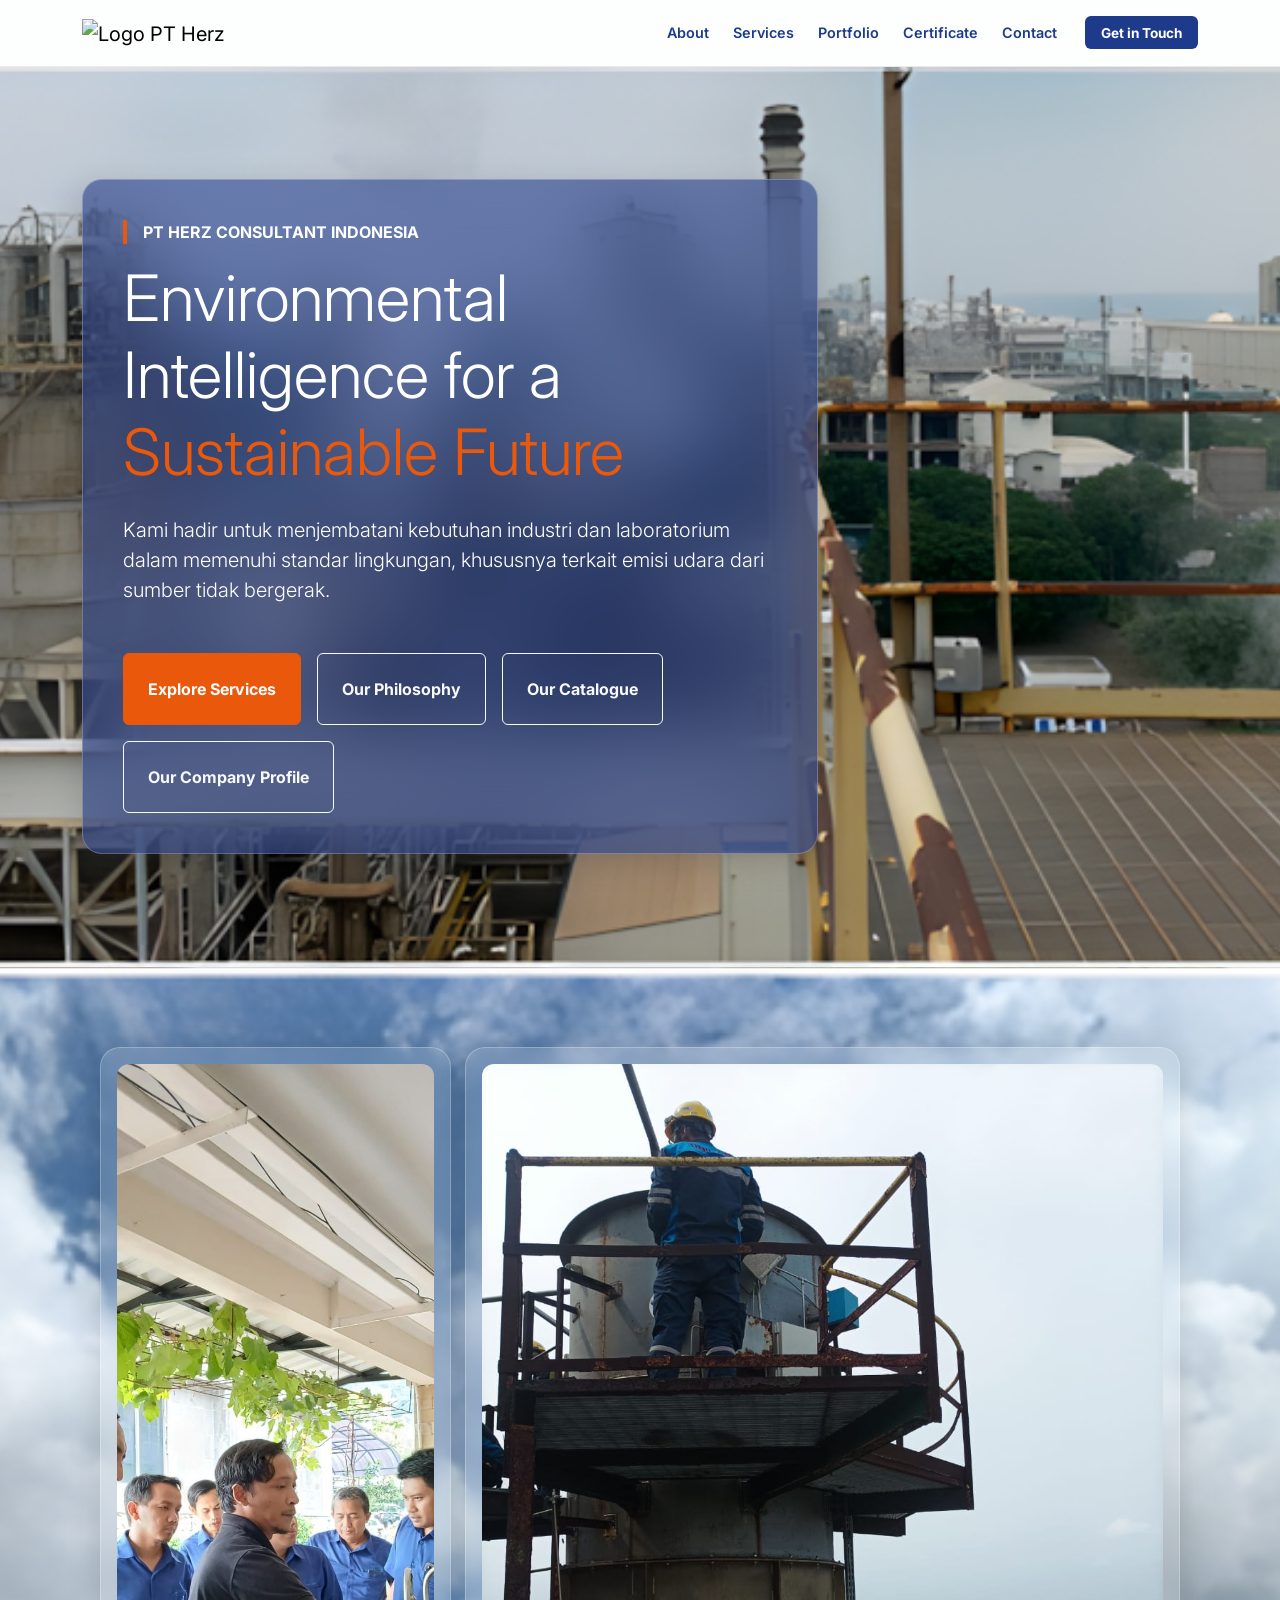
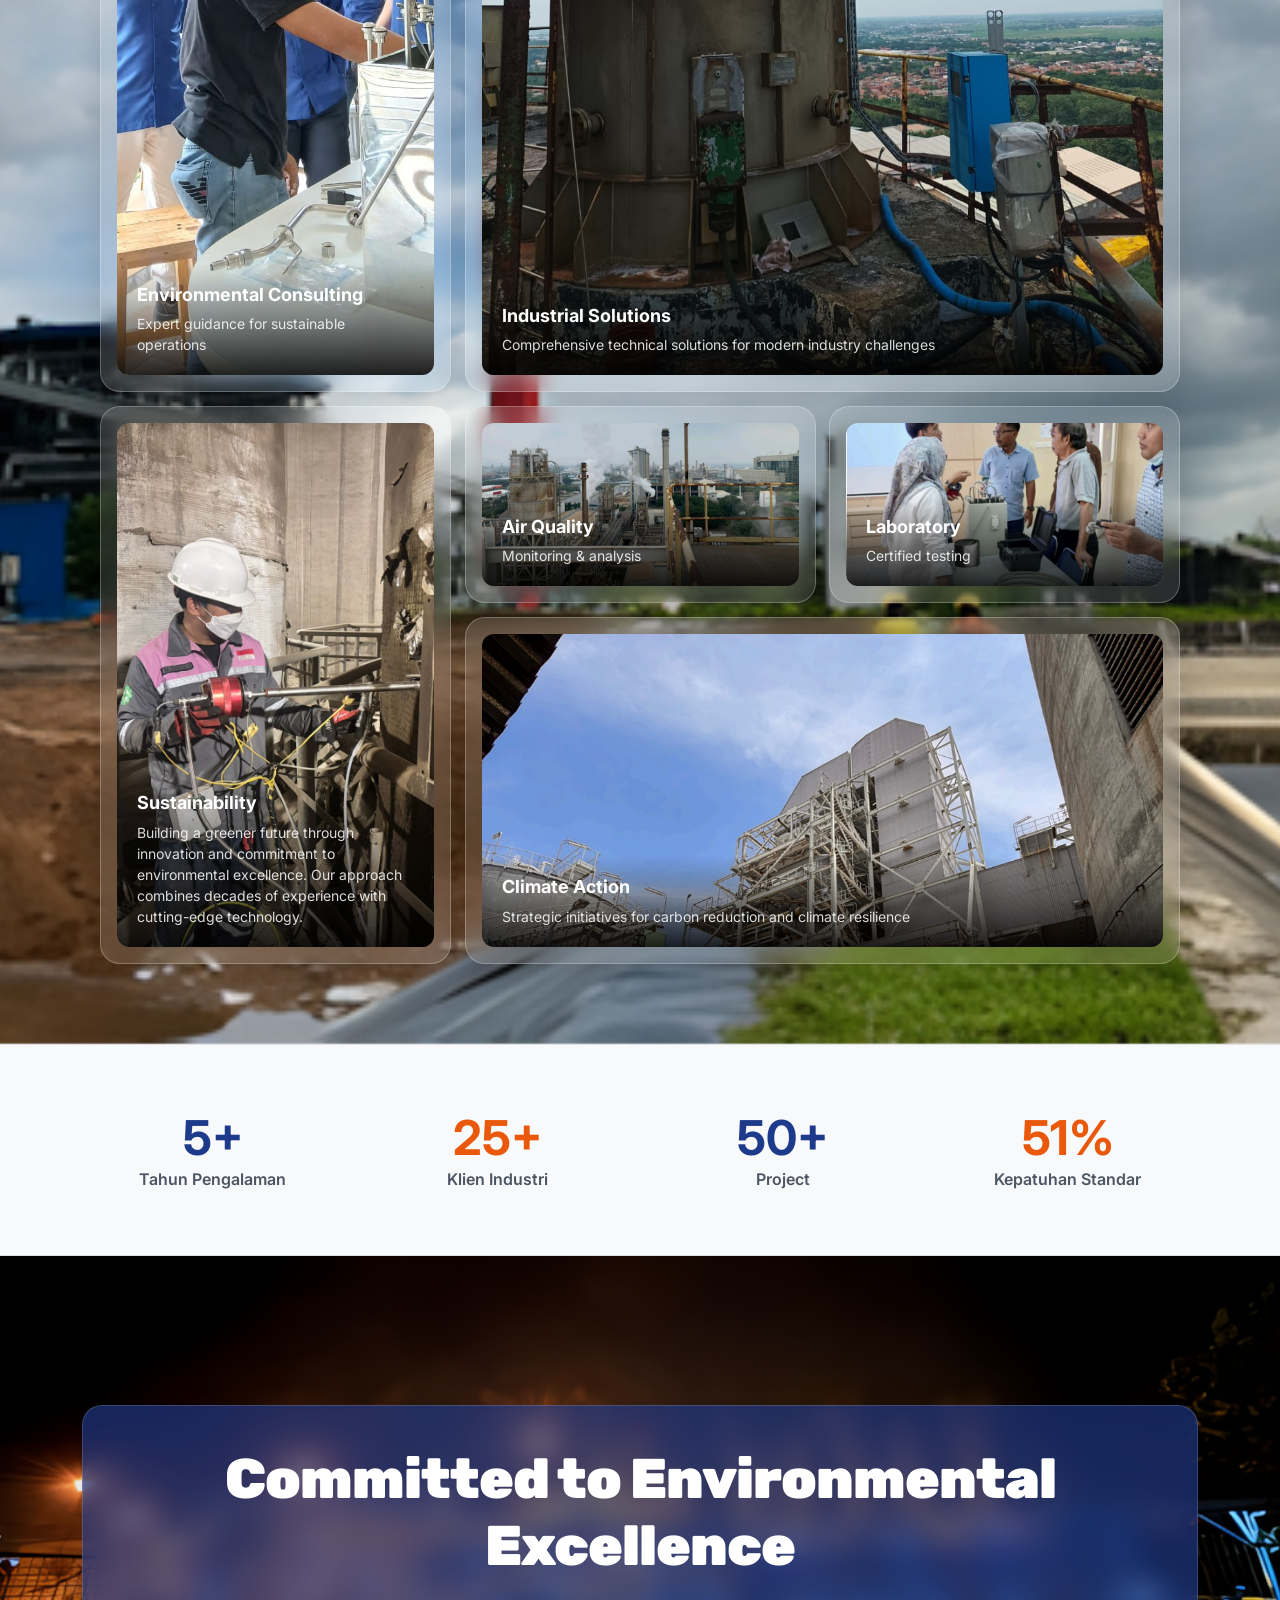
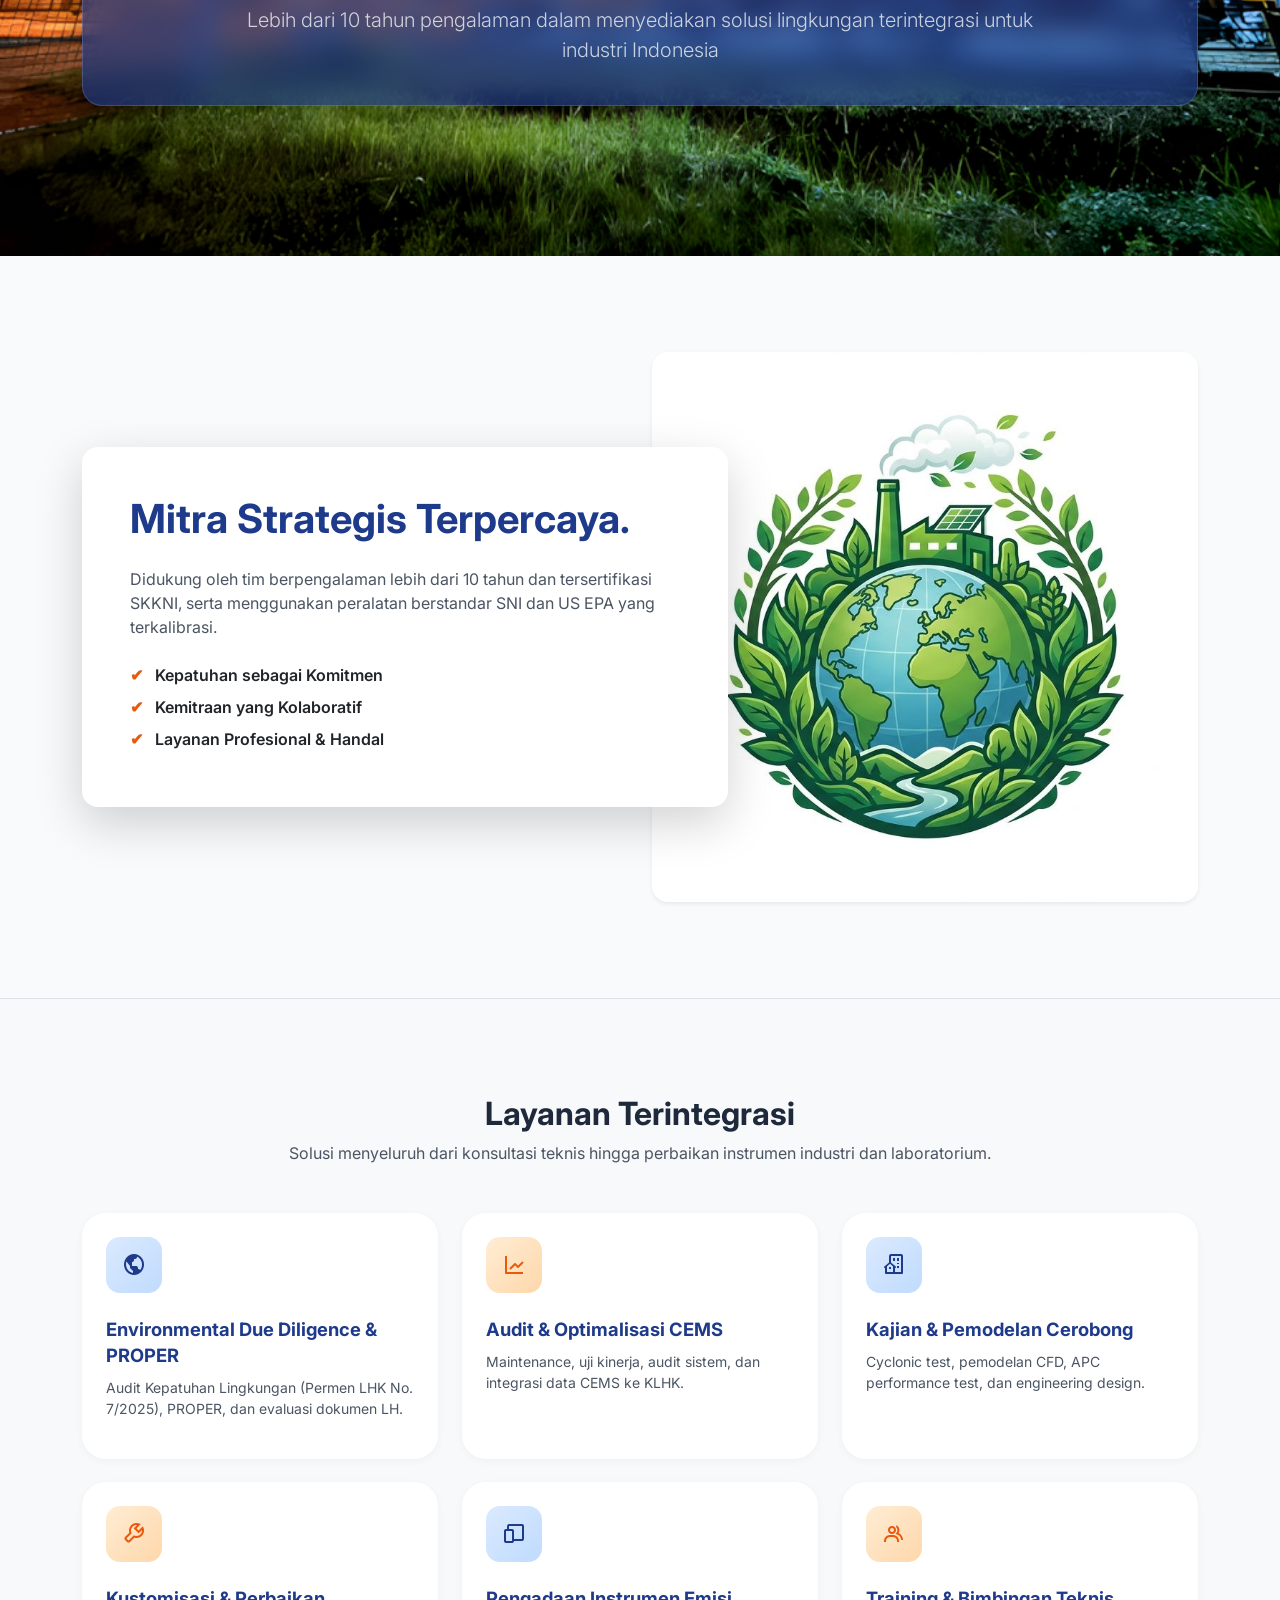
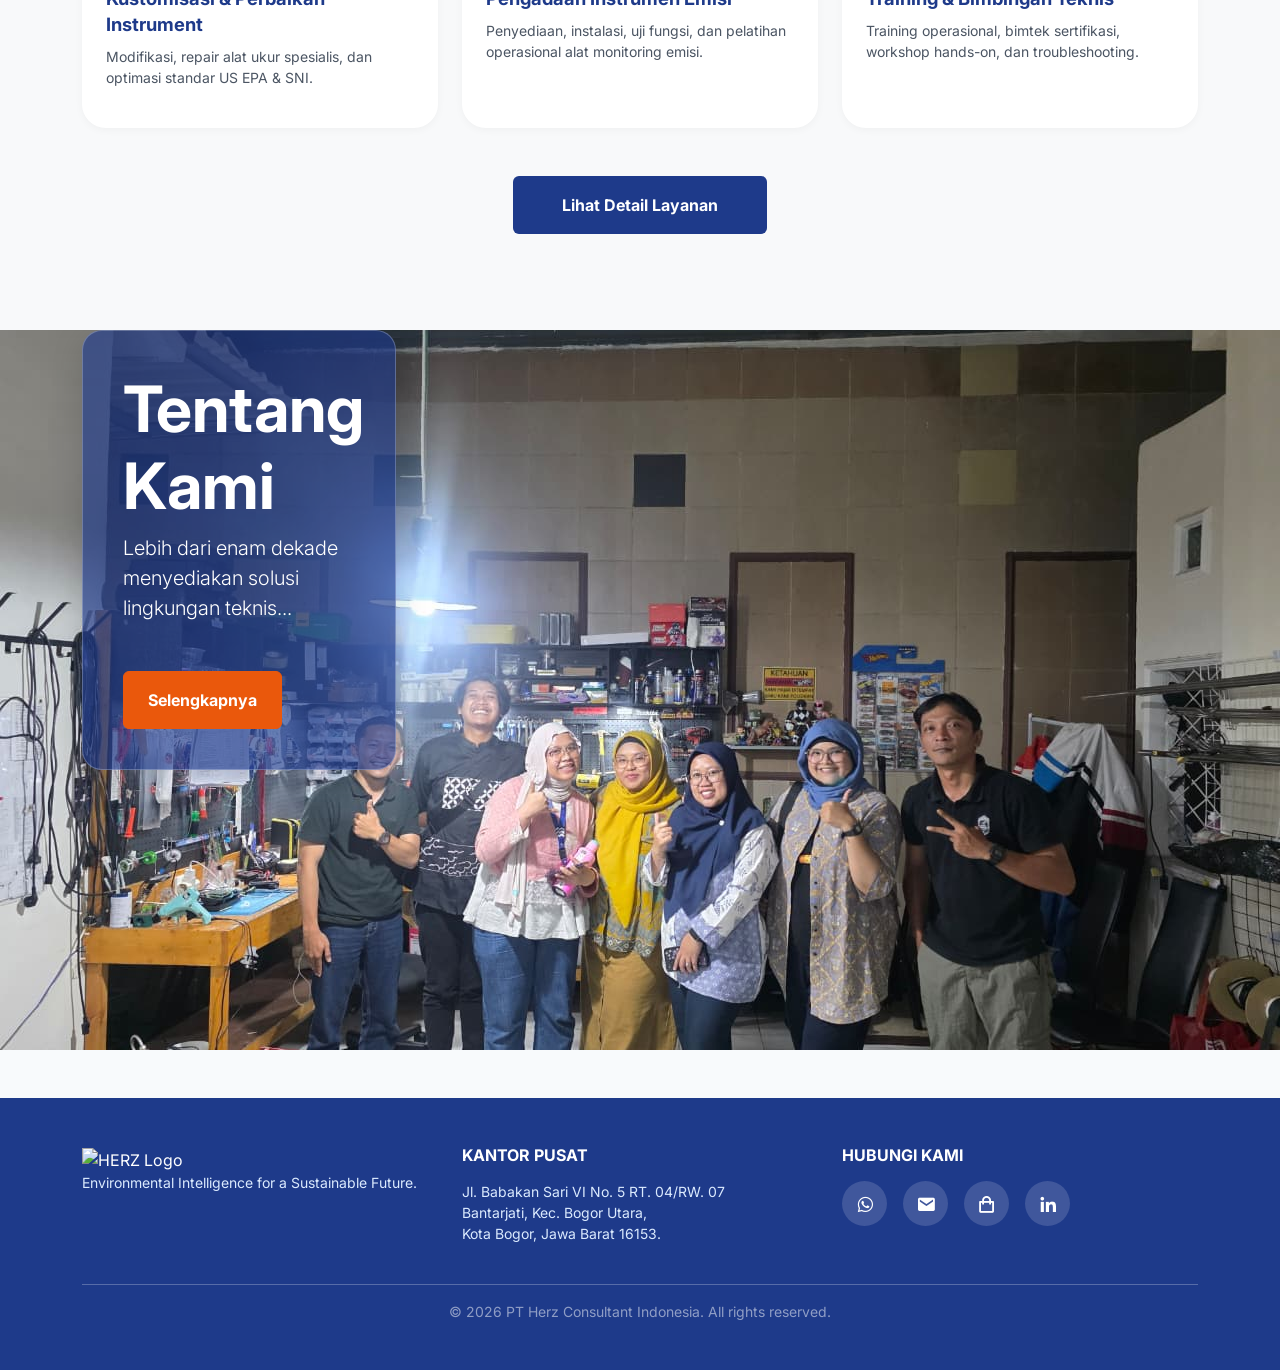
==== commit 57b26512: "udah mobile nya" ====
--- a/index.html
+++ b/index.html
@@ -46,25 +46,22 @@
         <div class="container">
             <div class="row">
                 <div class="col-lg-8 reveal-left">
-                <div class="glass-panel" style="background: rgba(30, 58, 138, 0.55); backdrop-filter: blur(40px); -webkit-backdrop-filter: blur(40px);">
+                <div class="glass-panel hero-panel" style="background: rgba(30, 58, 138, 0.55); backdrop-filter: blur(40px); -webkit-backdrop-filter: blur(40px);">
                         <span class="hero-subtitle text-uppercase fw-bold mb-3 d-block" style="color: #ffffff;">PT Herz Consultant Indonesia</span>
-                        <h1 class="display-3 fw-extrabold mb-4 text-white">
+                        <h1 class="display-3 fw-extrabold mb-4 text-white hero-title">
                             Environmental Intelligence for a <span class="text-herz-orange">Sustainable Future</span>
                         </h1>
-                    <p class="lead mb-5 text-white">
+                    <p class="lead mb-5 text-white hero-description">
                             Kami hadir untuk menjembatani kebutuhan industri dan laboratorium dalam memenuhi standar lingkungan, khususnya terkait emisi udara dari sumber tidak bergerak.
                         </p>
-                        <div class="d-flex gap-3">
-                            <a href="services.html" class="btn btn-herz-orange px-4 py-3 fw-bold text-white" target="_blank">Explore Services</a>
-                            <a href="portfolio.html" class="btn btn-outline-light px-4 py-3 fw-bold" target="_blank">Our Philosophy</a>
-                            <a href="assets/catalog.pdf" class="btn btn-outline-light px-4 py-3 fw-bold" target="_blank">Our Catalogue</a>
-                            <a href="assets/compro.pdf" class="btn btn-outline-light px-4 py-3 fw-bold" target="_blank">Our Company Profile</a>
+                        <div class="d-flex gap-3 hero-actions">
+                            <a href="services.html" class="btn btn-herz-orange px-4 py-3 fw-bold text-white hero-action-btn" target="_blank">Explore Services</a>
+                            <a href="portfolio.html" class="btn btn-outline-light px-4 py-3 fw-bold hero-action-btn" target="_blank">Our Philosophy</a>
+                            <a href="assets/catalog.pdf" class="btn btn-outline-light px-4 py-3 fw-bold hero-action-btn" target="_blank">Our Catalogue</a>
+                            <a href="assets/compro.pdf" class="btn btn-outline-light px-4 py-3 fw-bold hero-action-btn" target="_blank">Our Company Profile</a>
                             
                             
                             
-                        </div>
-                    </div>
-                </div>
             </div>
         </div>
     </section>
--- a/css/style.css
+++ b/css/style.css
@@ -254,7 +254,7 @@
    2. Components
    ========================================= */
 /* REVISI 2026-05-07: Perbesar logo agar lebih jelas */
-.brand-logo { height: 75px; transition: transform 0.3s ease; }
+.brand-logo { width: 100px; height: 100px; transition: transform 0.3s ease; }
 .brand-logo:hover { transform: scale(1.05); }
 
 @media (max-width: 768px) {
@@ -274,6 +274,24 @@
     position: relative;
     min-height: 100vh;
     overflow: hidden;
+}
+
+.hero-panel {
+    max-width: 100%;
+}
+
+.hero-actions {
+    display: flex;
+    flex-wrap: wrap;
+    align-items: stretch;
+}
+
+.hero-action-btn {
+    display: inline-flex;
+    align-items: center;
+    justify-content: center;
+    text-align: center;
+    min-height: 72px;
 }
 
 .hero-slides {
@@ -314,6 +332,94 @@
     border-left: 4px solid #EA580C;
     padding-left: 1rem;
     color: #1e3a8a;
+}
+
+@media (max-width: 991px) {
+    .hero-slider {
+        min-height: auto;
+        padding: 120px 0 48px;
+    }
+
+    .hero-title {
+        font-size: clamp(2.4rem, 7vw, 3.75rem);
+        line-height: 1.12;
+    }
+
+    .hero-description {
+        margin-bottom: 2rem !important;
+    }
+}
+
+@media (max-width: 768px) {
+    .hero-slider {
+        padding: 104px 0 40px;
+    }
+
+    .hero-panel {
+        padding: 1.5rem 1.25rem;
+    }
+
+    .hero-subtitle {
+        font-size: 0.95rem;
+    }
+
+    .hero-title {
+        font-size: clamp(2rem, 9vw, 2.8rem);
+        margin-bottom: 1.25rem !important;
+    }
+
+    .hero-description {
+        font-size: 1.05rem;
+        line-height: 1.7;
+    }
+
+    .hero-actions {
+        gap: 0.75rem !important;
+    }
+
+    .hero-action-btn {
+        flex: 1 1 calc(50% - 0.75rem);
+        width: 100%;
+        min-height: 64px;
+        padding: 0.95rem 1rem !important;
+        font-size: 0.95rem;
+    }
+}
+
+@media (max-width: 576px) {
+    .hero-slider {
+        padding: 96px 0 32px;
+    }
+
+    .hero-panel {
+        padding: 1.25rem 1rem;
+        border-radius: 18px;
+    }
+
+    .hero-subtitle {
+        margin-bottom: 1rem !important;
+        font-size: 0.82rem;
+        letter-spacing: 0.04em;
+    }
+
+    .hero-title {
+        font-size: clamp(1.85rem, 10vw, 2.35rem);
+        line-height: 1.15;
+    }
+
+    .hero-description {
+        font-size: 1rem;
+        margin-bottom: 1.5rem !important;
+    }
+
+    .hero-actions {
+        flex-direction: column;
+    }
+
+    .hero-action-btn {
+        flex: 1 1 100%;
+        min-height: 56px;
+    }
 }
 
 .about-img {
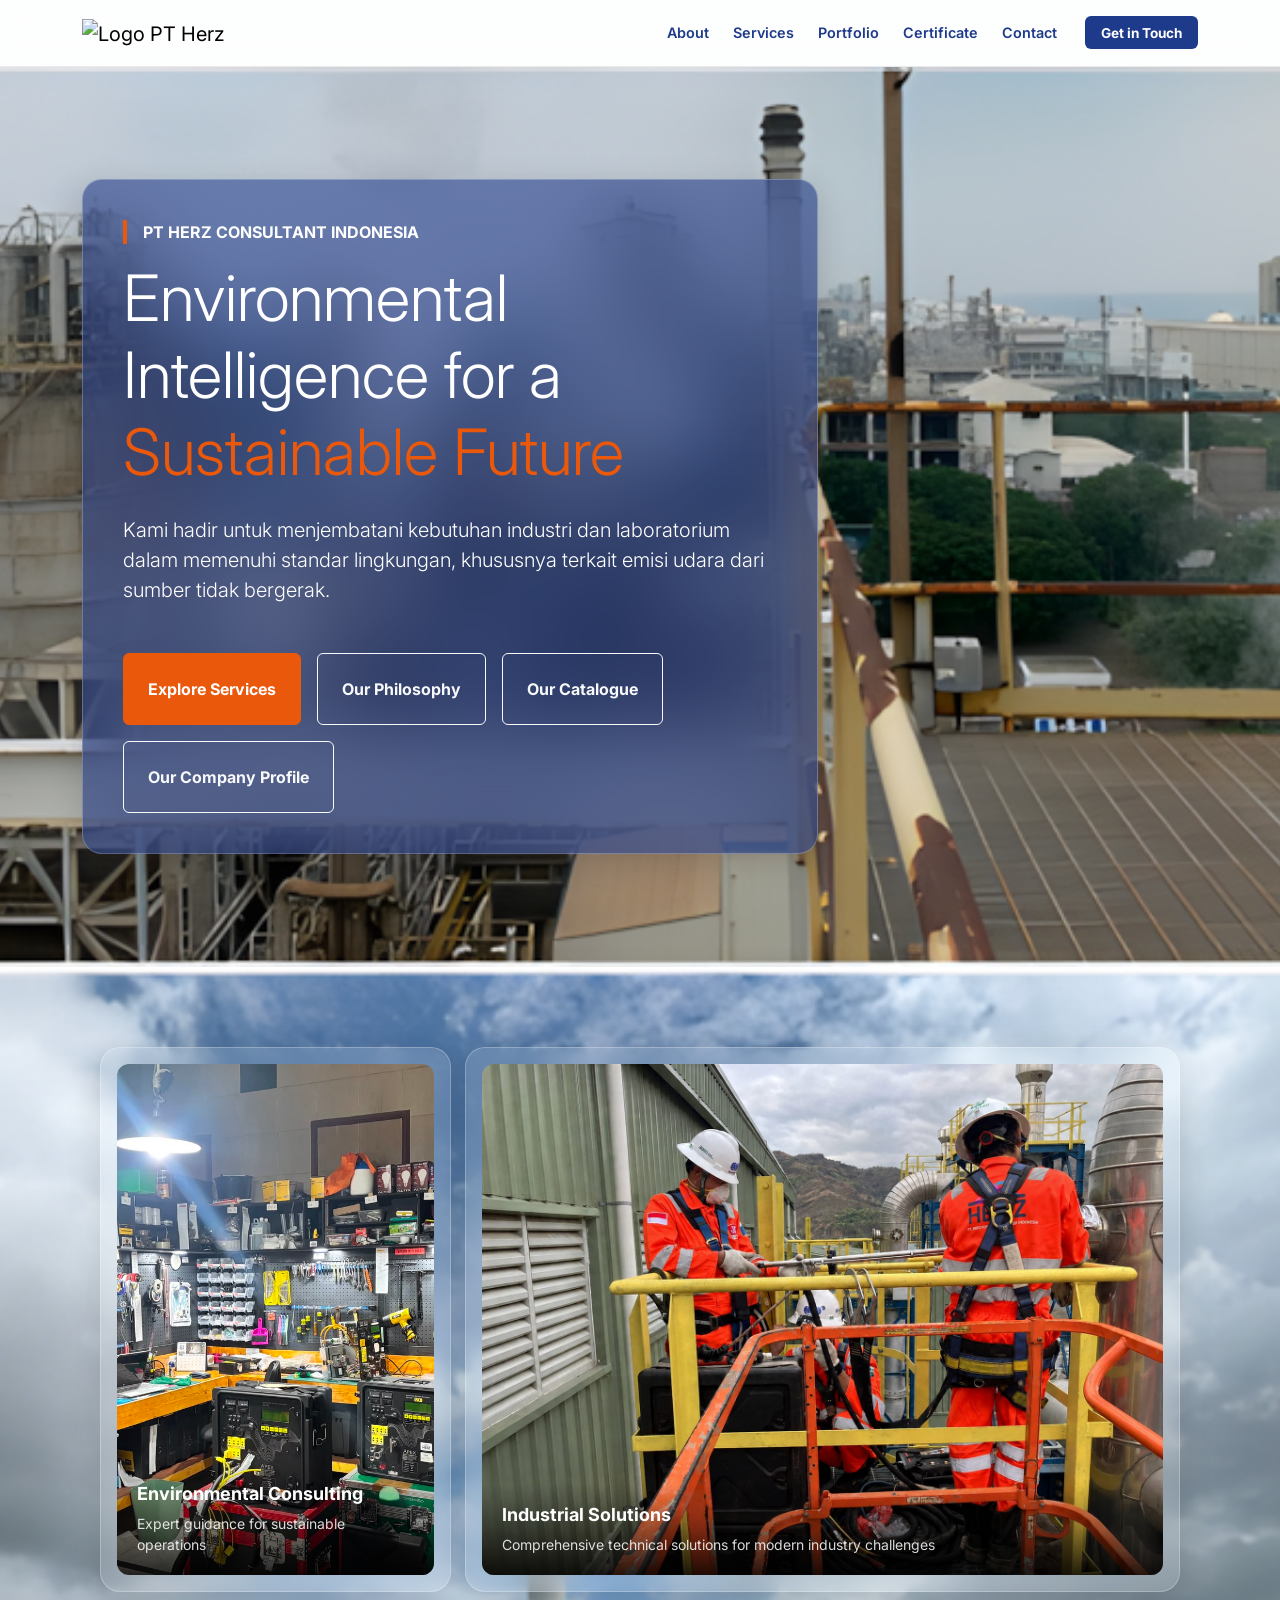
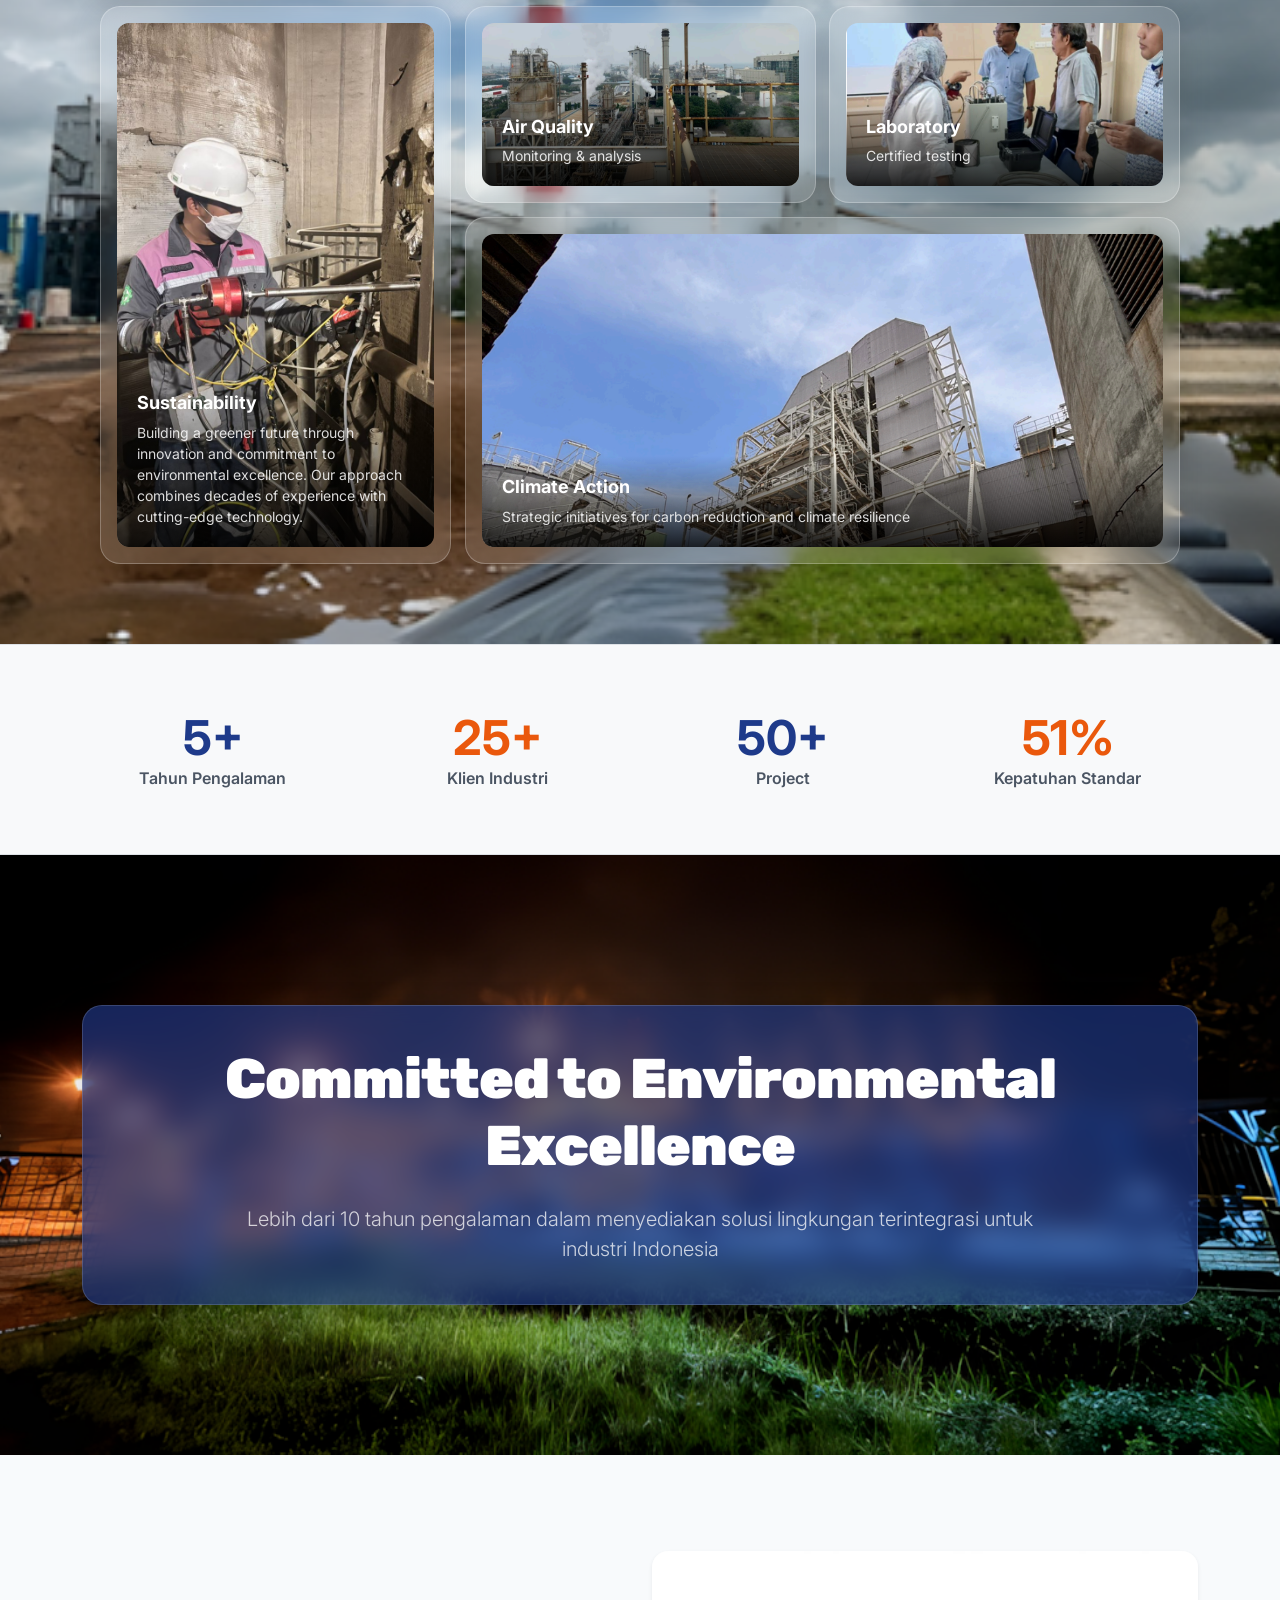
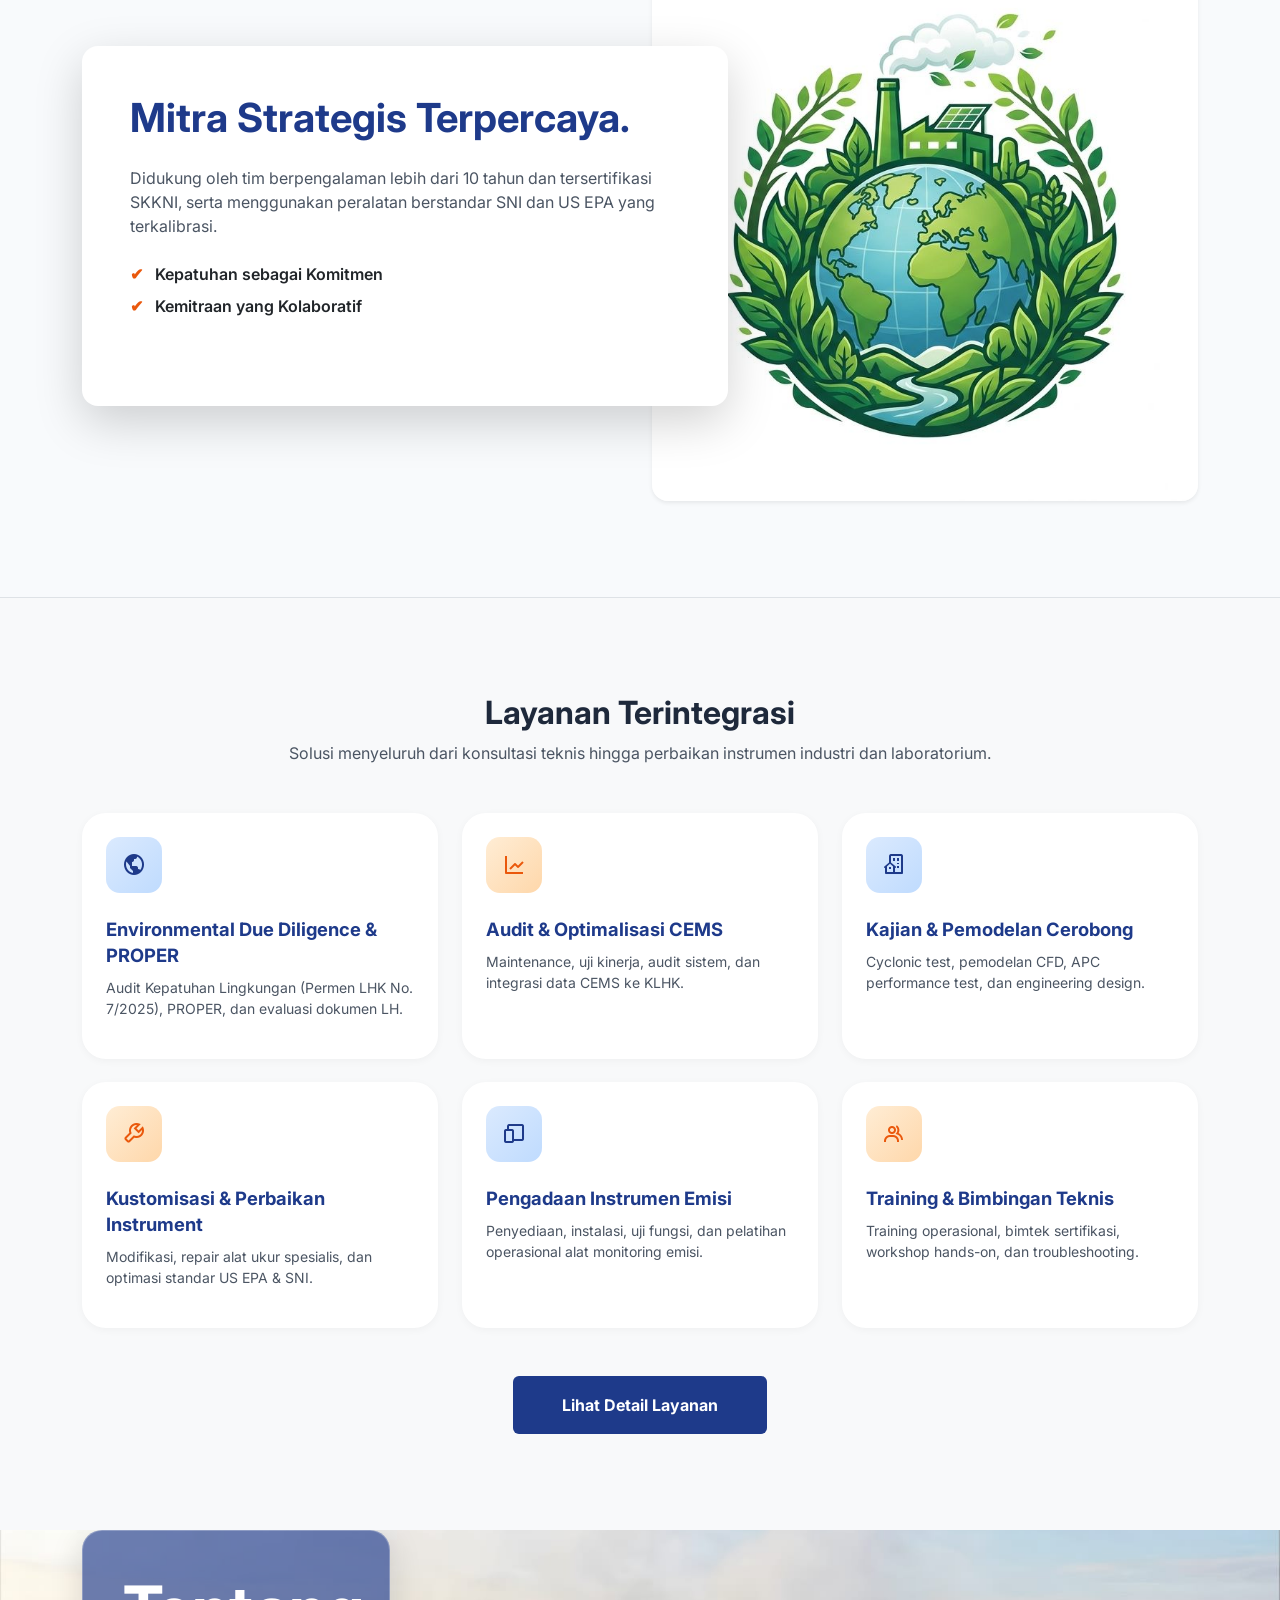
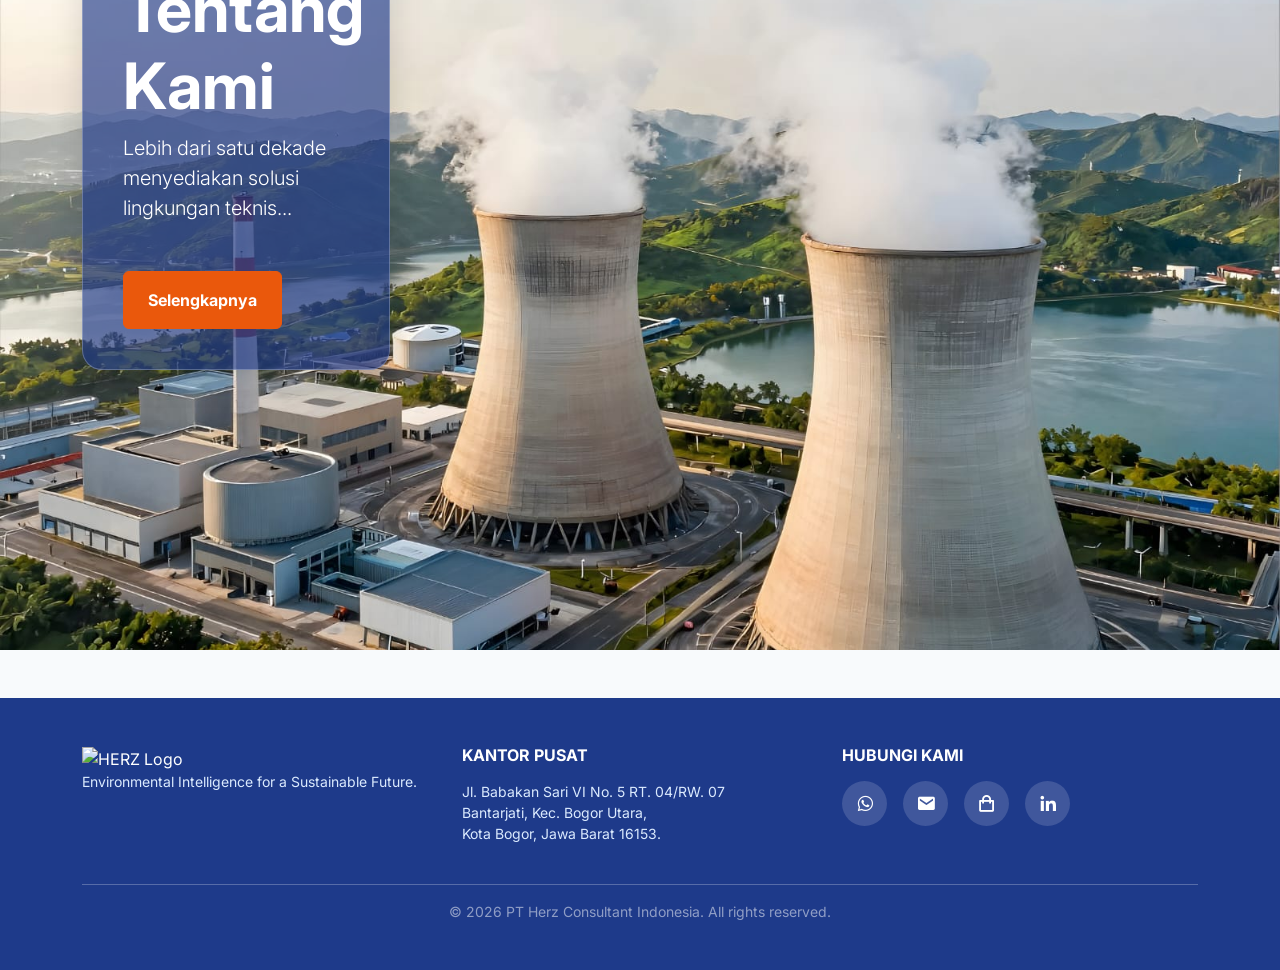
==== commit 42d3aecc: "Perbarui semua" ====
--- a/index.html
+++ b/index.html
@@ -71,7 +71,7 @@
             <div class="masonry-grid">
                 <!-- Card 1: Standard -->
                 <div class="masonry-card masonry-card-standard animate-on-scroll">
-                    <img src="assets/images/dokum (221).jpeg" alt="Environmental Consulting" class="masonry-card-img">
+                    <img src="assets/images/dokum(98).jpeg" alt="Environmental Consulting" class="masonry-card-img">
                     <div class="masonry-card-body">
                         <h3 class="masonry-card-title">Environmental Consulting</h3>
                         <p class="masonry-card-text">Expert guidance for sustainable operations</p>
@@ -80,7 +80,7 @@
 
                 <!-- Card 2: Wide (spans 2 columns) -->
                 <div class="masonry-card masonry-card-wide animate-on-scroll">
-                    <img src="assets/images/dokum (1).jpg" alt="Industrial Solutions" class="masonry-card-img">
+                    <img src="assets/images/dokum(97).jpeg" alt="Industrial Solutions" class="masonry-card-img">
                     <div class="masonry-card-body">
                         <h3 class="masonry-card-title">Industrial Solutions</h3>
                         <p class="masonry-card-text">Comprehensive technical solutions for modern industry challenges</p>
@@ -270,7 +270,7 @@
 
     <section class="full-width-hero">
     
-    <img src="assets/images/dokum100.jpeg" alt="Tentang Herz Indonesia">
+    <img src="assets/images/cerobongs.jpeg" alt="Tentang Herz Indonesia">
 
     <div class="container h-100 d-flex align-items-center">
         <div class="row">
@@ -278,7 +278,7 @@
                 <div class="glass-panel" style="background: rgba(30, 58, 138, 0.65); backdrop-filter: blur(50px); -webkit-backdrop-filter: blur(50px);">
                     <h1 class="display-3 fw-bold text-white">Tentang Kami</h1>
                     <p class="lead mb-5 text-white">
-                        Lebih dari enam dekade menyediakan solusi lingkungan teknis...
+                        Lebih dari satu dekade menyediakan solusi lingkungan teknis...
                     </p>
                     <div class="d-flex gap-3 mt-4">
                         <a href="about.html" class="btn btn-herz-orange text-white px-4 py-3 fw-bold">Selengkapnya</a>
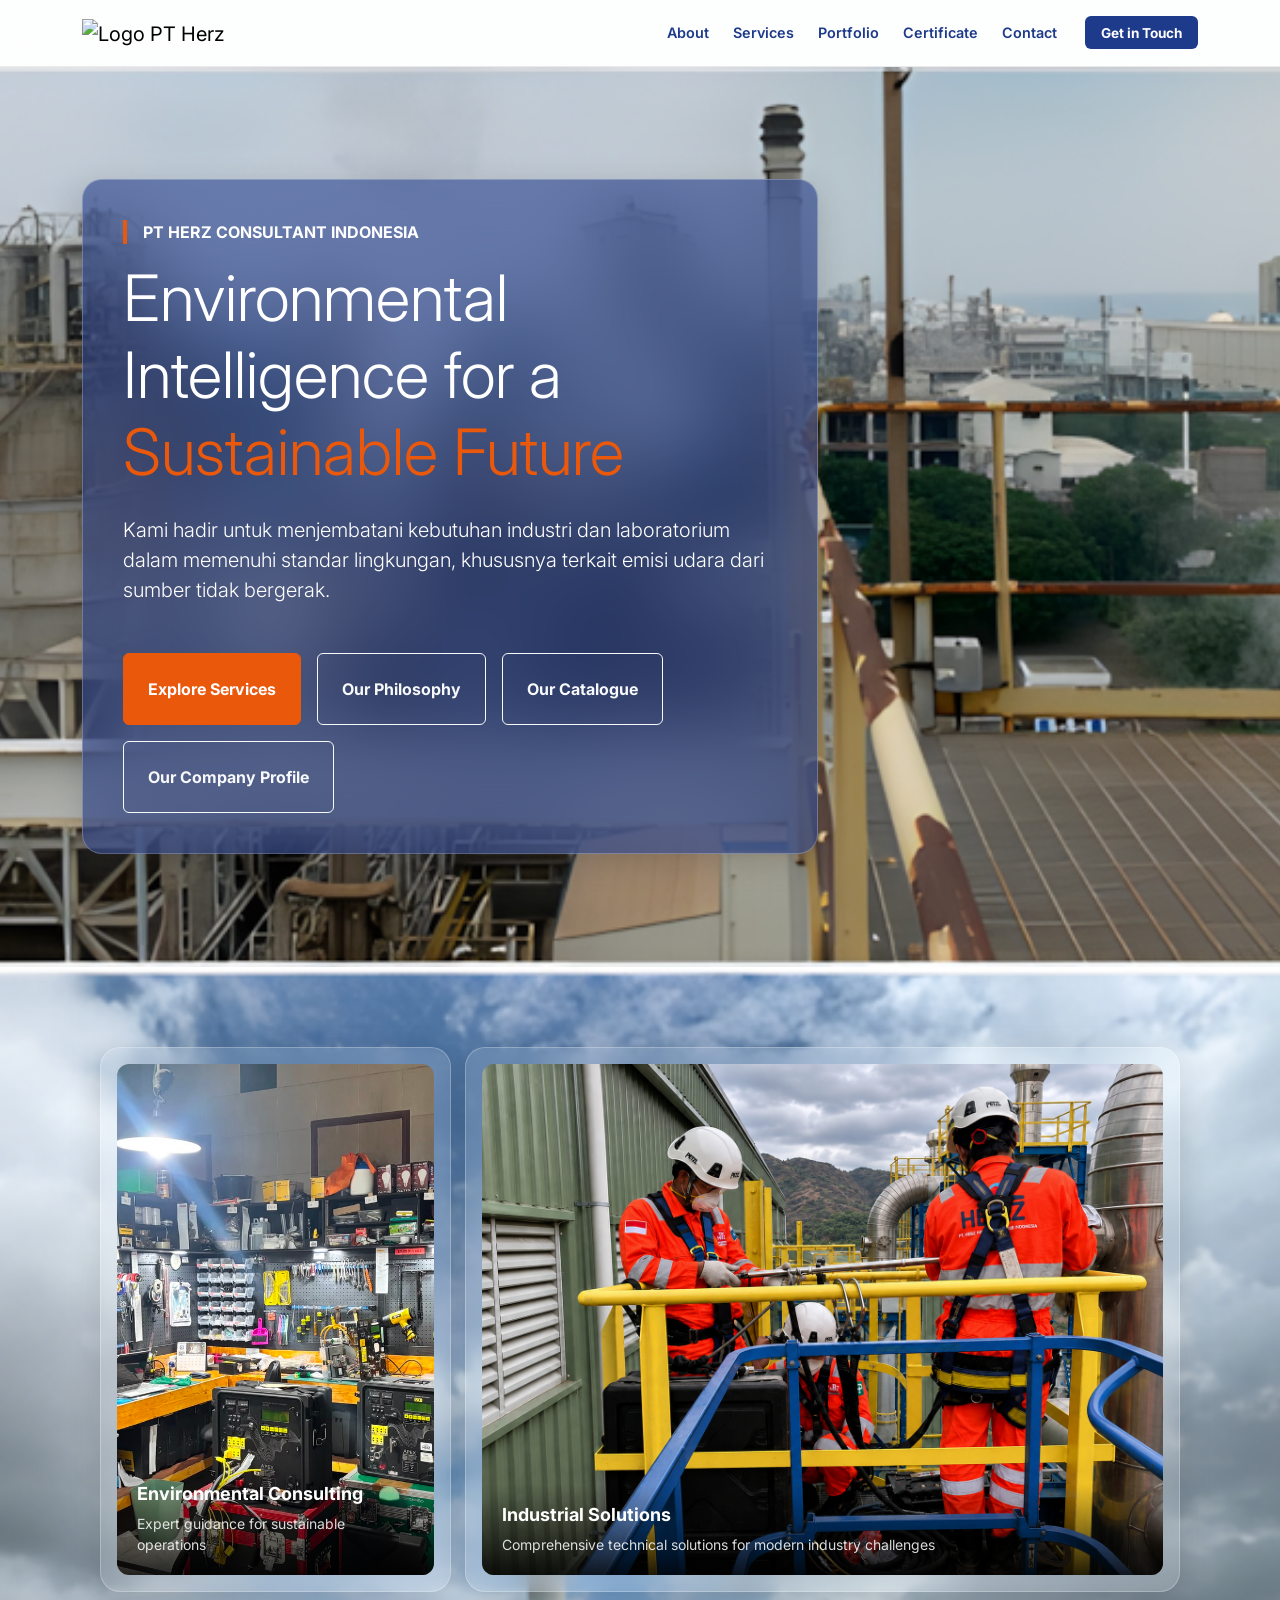
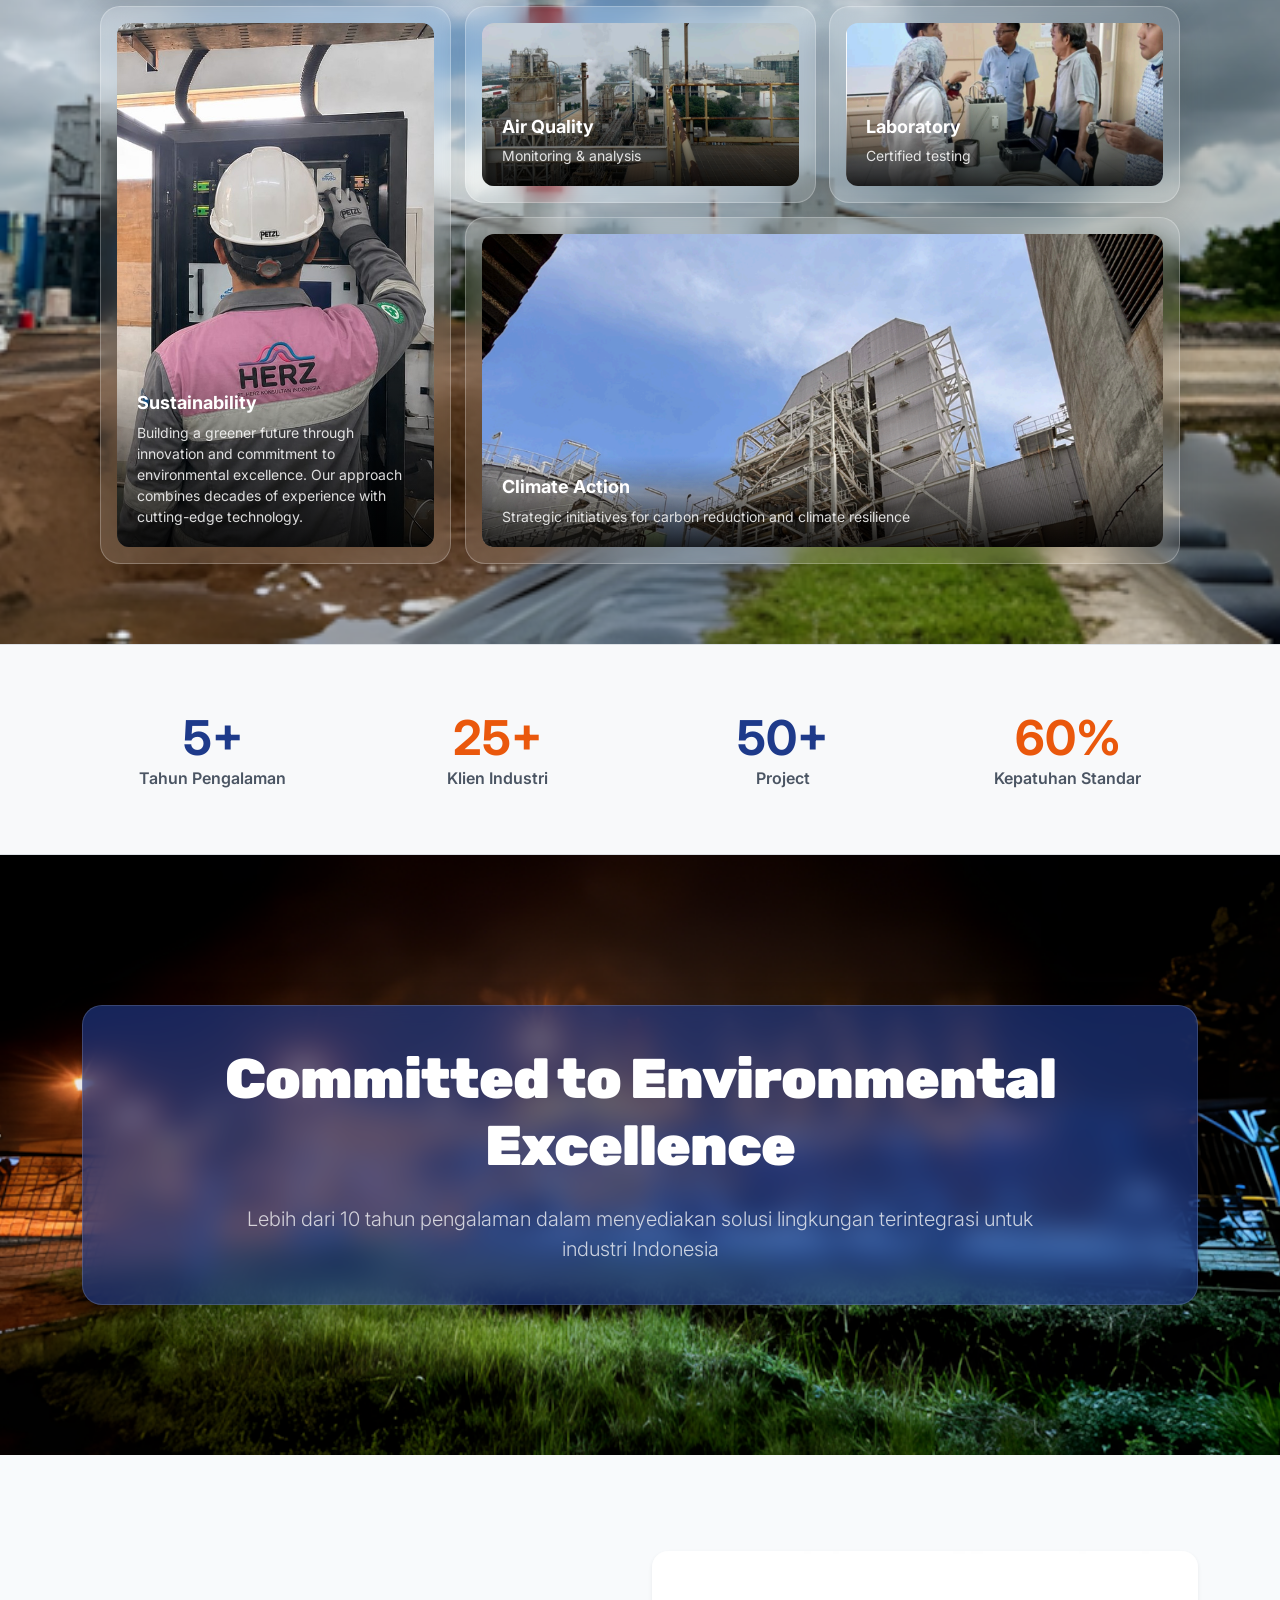
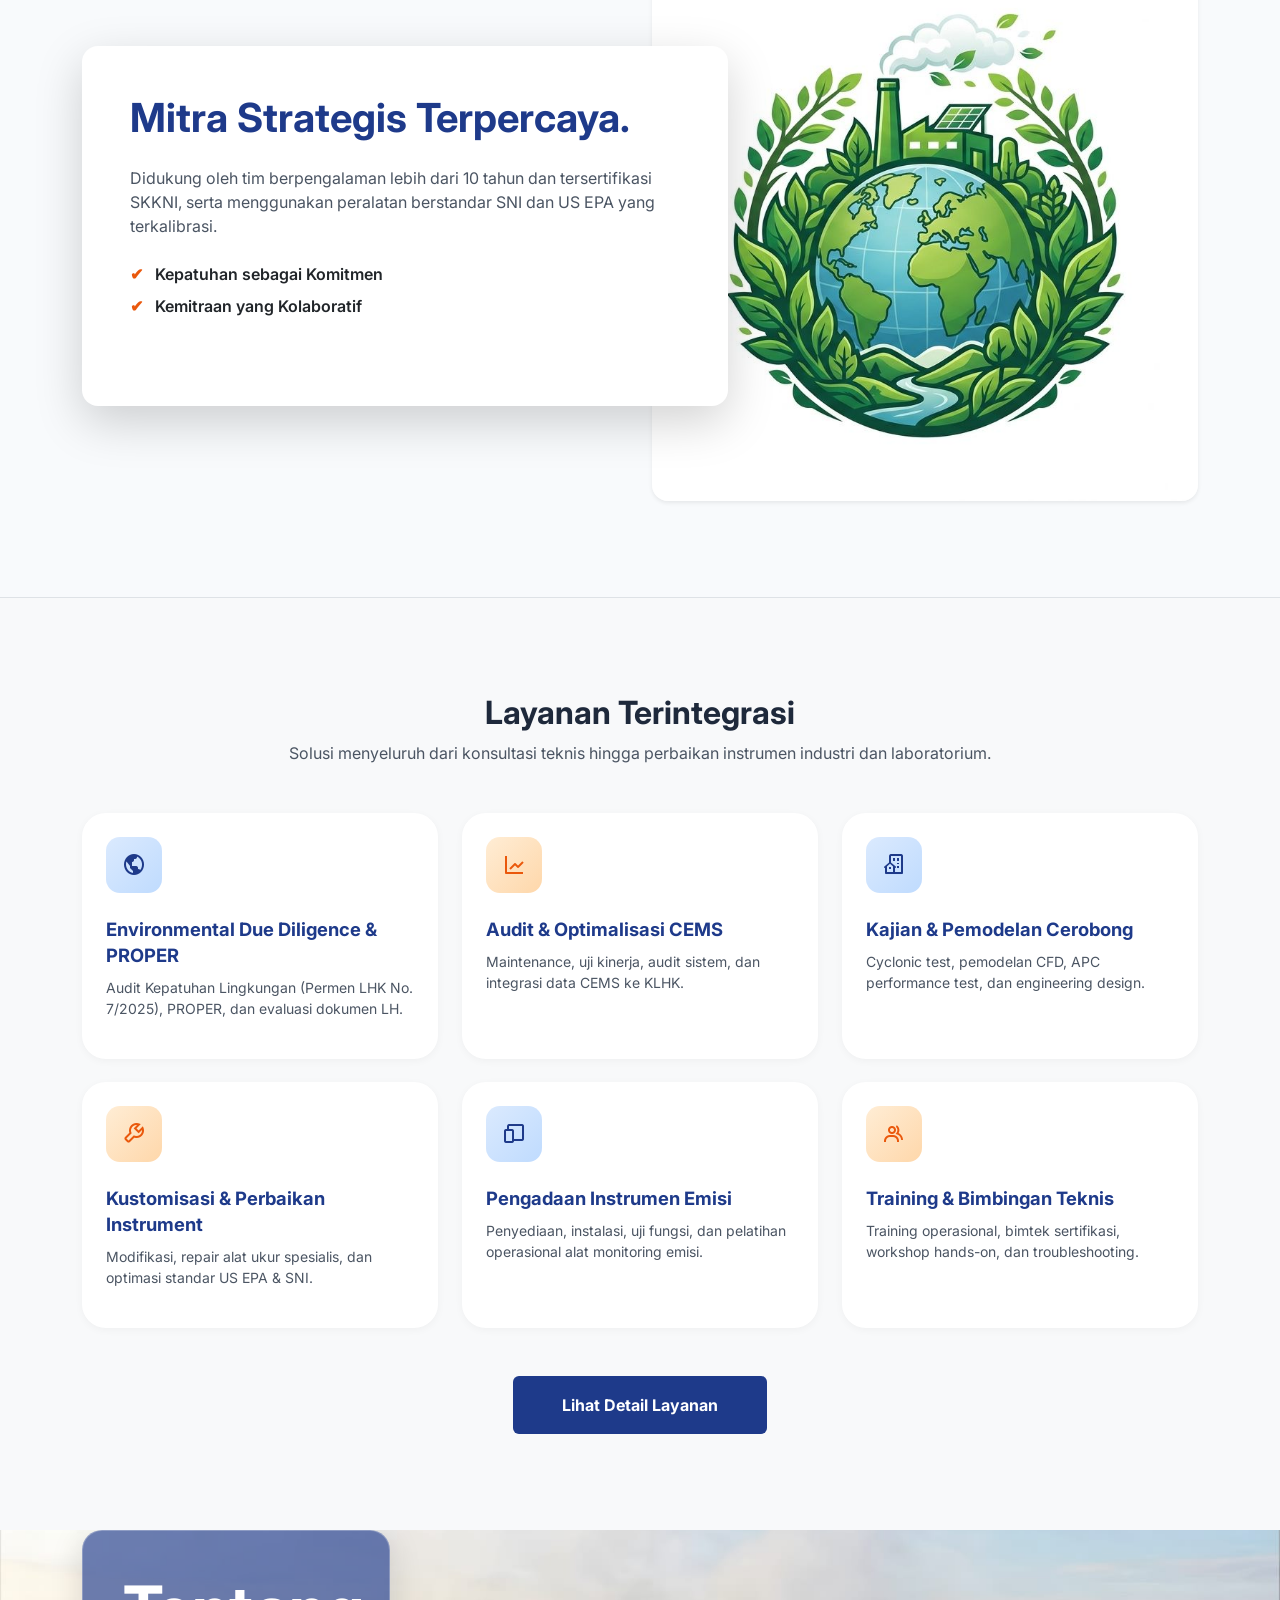
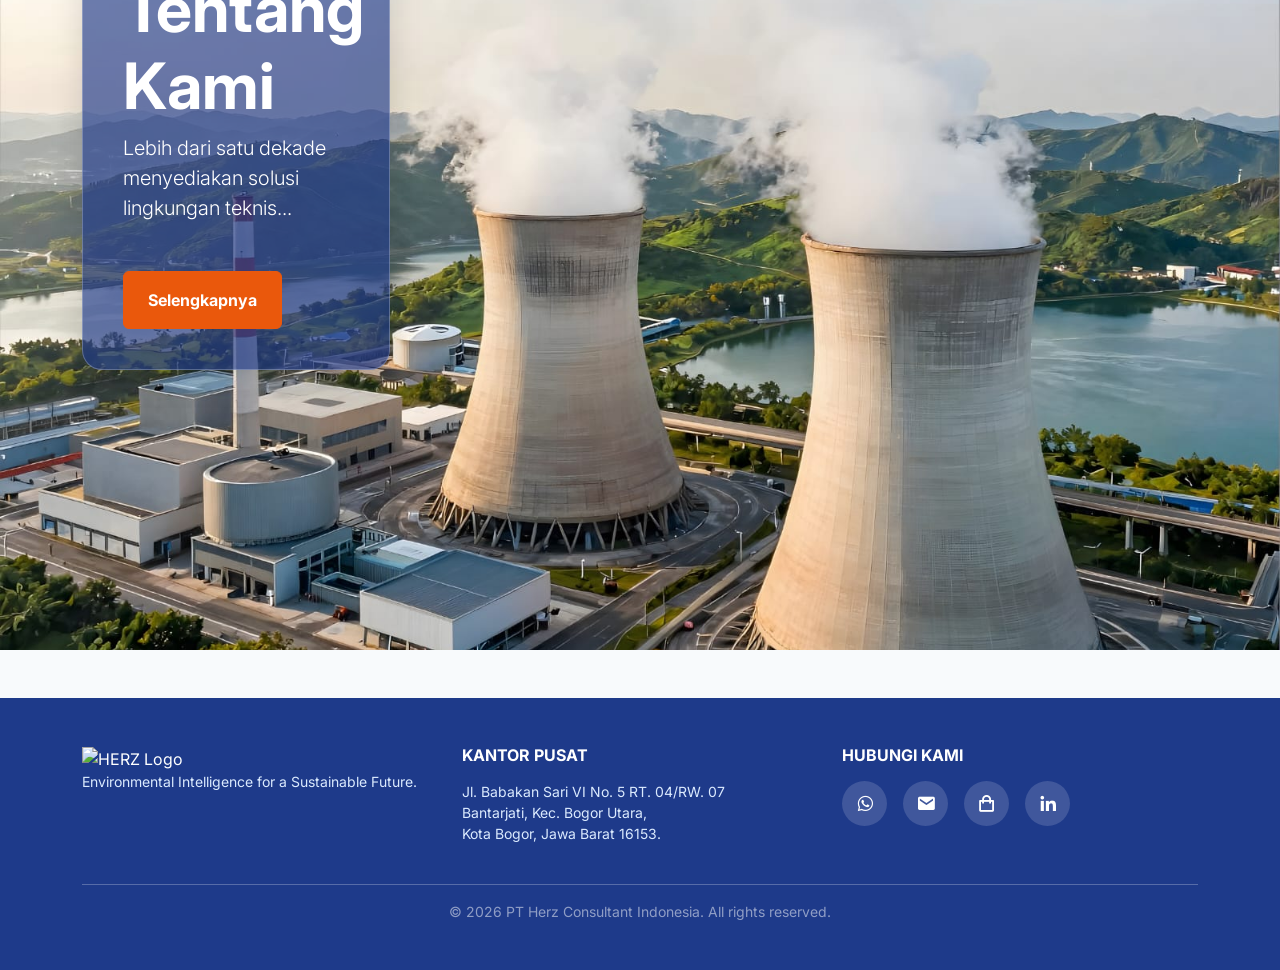
==== commit 57ad625a: "Perbarui perbarui" ====
--- a/index.html
+++ b/index.html
@@ -80,7 +80,7 @@
 
                 <!-- Card 2: Wide (spans 2 columns) -->
                 <div class="masonry-card masonry-card-wide animate-on-scroll">
-                    <img src="assets/images/dokum(97).jpeg" alt="Industrial Solutions" class="masonry-card-img">
+                    <img src="assets/images/dokum(95).png" alt="Industrial Solutions" class="masonry-card-img">
                     <div class="masonry-card-body">
                         <h3 class="masonry-card-title">Industrial Solutions</h3>
                         <p class="masonry-card-text">Comprehensive technical solutions for modern industry challenges</p>
@@ -89,7 +89,7 @@
 
                 <!-- Card 3: Tall (spans 2 rows) -->
                 <div class="masonry-card masonry-card-tall animate-on-scroll">
-                    <img src="assets/images/dokum (51).jpeg" alt="Sustainability" class="masonry-card-img">
+                    <img src="assets/images/dokum(94).jpeg" alt="Sustainability" class="masonry-card-img">
                     <div class="masonry-card-body">
                         <h3 class="masonry-card-title">Sustainability</h3>
                         <p class="masonry-card-text">Building a greener future through innovation and commitment to environmental excellence. Our approach combines decades of experience with cutting-edge technology.</p>
